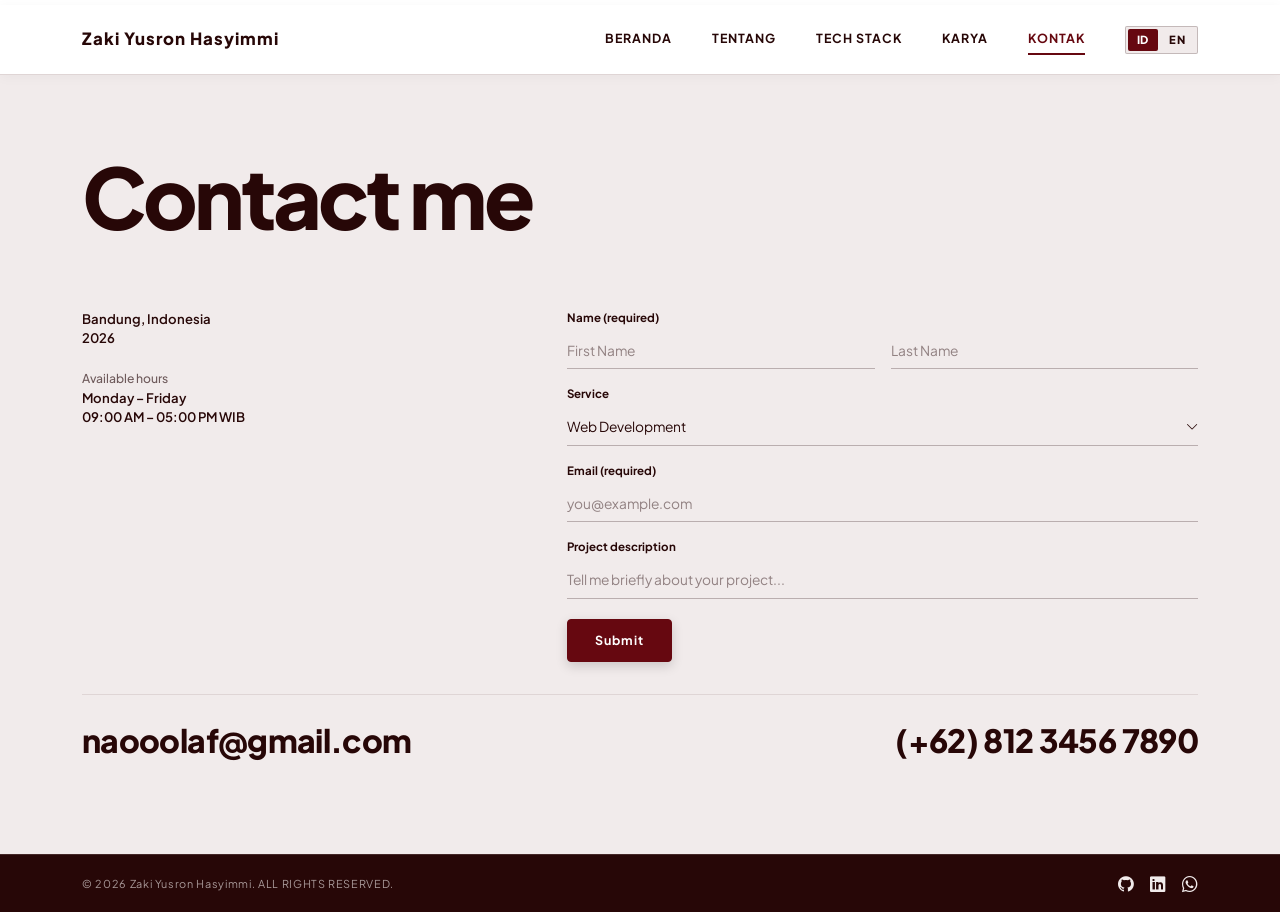
==== contact.html @ 442297fa "Refine bottom CTA background architecture and entrance animations" ====
<!DOCTYPE html>
<html lang="id">
<head>
  <meta charset="UTF-8" />
  <meta name="viewport" content="width=device-width, initial-scale=1.0" />
  <title>Kontak — Zaki Yusron Hasyimmi</title>

  <!-- Google Fonts: Bebas Neue (Display) & Plus Jakarta Sans (Clean Body) -->
  <link rel="preconnect" href="https://fonts.googleapis.com" />
  <link rel="preconnect" href="https://fonts.gstatic.com" crossorigin />
  <link
    href="https://fonts.googleapis.com/css2?family=Bebas+Neue&family=Plus+Jakarta+Sans:wght@400;500;600;700;800&display=swap"
    rel="stylesheet"
  />

  <!-- Bootstrap 5 CSS & Bootstrap Icons -->
  <link
    href="https://cdn.jsdelivr.net/npm/bootstrap@5.3.3/dist/css/bootstrap.min.css"
    rel="stylesheet"
  />
  <link
    href="https://cdn.jsdelivr.net/npm/bootstrap-icons@1.11.3/font/bootstrap-icons.min.css"
    rel="stylesheet"
  />

  <!-- Custom Stylesheet -->
  <link rel="stylesheet" href="assets/css/style.css" />
  <script>
    (function () {
      var reducedMotion = window.matchMedia && window.matchMedia("(prefers-reduced-motion: reduce)").matches;
      if (!reducedMotion) {
        document.documentElement.classList.add("is-page-entering");
      }
    })();
  </script>
</head>
<body data-page="contact">
  <!-- ==================== NAVBAR ==================== -->
  <header class="site-header sticky-top">
    <nav class="navbar navbar-expand-lg py-3">
      <div class="container">
        <a class="navbar-brand fw-extrabold tracking-wide" href="index.html#home">
          Zaki Yusron Hasyimmi
        </a>

        <button
          class="navbar-toggler border-0 shadow-none"
          type="button"
          data-bs-toggle="collapse"
          data-bs-target="#mainNavbar"
          aria-controls="mainNavbar"
          aria-expanded="false"
          aria-label="Toggle navigation"
        >
          <span class="navbar-toggler-icon"></span>
        </button>

        <div class="collapse navbar-collapse" id="mainNavbar">
          <ul class="navbar-nav ms-auto align-items-lg-center gap-lg-4 mt-3 mt-lg-0">
            <li class="nav-item">
              <a class="nav-link" href="index.html#home" data-i18n="nav.home">BERANDA</a>
            </li>
            <li class="nav-item">
              <a class="nav-link" href="index.html#about" data-i18n="nav.about">TENTANG</a>
            </li>
            <li class="nav-item">
              <a class="nav-link" href="index.html#skills" data-i18n="nav.skills">TECH STACK</a>
            </li>
            <li class="nav-item">
              <a class="nav-link" href="index.html#work" data-i18n="nav.work">KARYA</a>
            </li>
            <li class="nav-item">
              <a class="nav-link active" aria-current="page" href="contact.html" data-i18n="nav.contact">KONTAK</a>
            </li>
            <li class="nav-item ms-lg-2 pt-2 pt-lg-0">
              <div class="lang-switcher" role="group" aria-label="Pilih bahasa" data-i18n-aria="lang.groupAria">
                <button type="button" class="lang-btn is-active" data-lang="id" aria-pressed="true">ID</button>
                <button type="button" class="lang-btn" data-lang="en" aria-pressed="false">EN</button>
              </div>
            </li>
          </ul>
        </div>
      </div>
    </nav>
  </header>

  <!-- ==================== CONTACT PAGE (1-Screen Fit) ==================== -->
  <div class="contact-page-shell">
    <main class="cta-section">
      <div class="container">
        <!-- Giant Editorial Title -->
        <h1 class="contact-giant-title">Contact me</h1>

        <!-- 2-Column Middle: Info Left + Underline Form Right -->
        <div class="row g-4 g-lg-5 align-items-start mt-1">
          <div class="col-lg-5">
            <div class="contact-info-stack">
              <div class="contact-info-block">
                <p class="contact-info-text mb-0">Bandung, Indonesia</p>
                <p class="contact-info-text mb-0">2026</p>
              </div>

              <div class="contact-info-block">
                <p class="contact-info-muted mb-0">Available hours</p>
                <p class="contact-info-text mb-0">Monday &ndash; Friday</p>
                <p class="contact-info-text mb-0">09:00 AM &ndash; 05:00 PM WIB</p>
              </div>
            </div>
          </div>

          <div class="col-lg-7">
            <form id="editorialContactForm" class="editorial-contact-form" novalidate>
              <div class="mb-3">
                <span class="editorial-field-label">Name (required)</span>
                <div class="row g-3">
                  <div class="col-sm-6">
                    <input
                      type="text"
                      id="edFirstName"
                      class="editorial-underline-input"
                      placeholder="First Name"
                      required
                    />
                  </div>
                  <div class="col-sm-6">
                    <input
                      type="text"
                      id="edLastName"
                      class="editorial-underline-input"
                      placeholder="Last Name"
                    />
                  </div>
                </div>
              </div>

              <div class="mb-3">
                <label class="editorial-field-label" id="serviceDropdownLabelText">Service</label>
                <div class="service-dropdown" id="serviceDropdown">
                  <input type="hidden" id="edService" value="Web Development" />
                  <button
                    type="button"
                    class="editorial-underline-input service-dropdown-trigger"
                    id="serviceDropdownBtn"
                    aria-haspopup="listbox"
                    aria-expanded="false"
                    aria-labelledby="serviceDropdownLabelText serviceDropdownLabel"
                  >
                    <span id="serviceDropdownLabel">Web Development</span>
                    <i class="bi bi-chevron-down service-dropdown-caret" aria-hidden="true"></i>
                  </button>
                  <ul class="service-dropdown-menu list-unstyled mb-0" role="listbox">
                    <li>
                      <button type="button" class="service-dropdown-item is-selected" data-value="Web Development" role="option" aria-selected="true">
                        <span>Web Development</span>
                        <i class="bi bi-check2" aria-hidden="true"></i>
                      </button>
                    </li>
                    <li>
                      <button type="button" class="service-dropdown-item" data-value="UI/UX Design" role="option" aria-selected="false">
                        <span>UI/UX Design</span>
                        <i class="bi bi-check2" aria-hidden="true"></i>
                      </button>
                    </li>
                    <li>
                      <button type="button" class="service-dropdown-item" data-value="Fullstack Laravel" role="option" aria-selected="false">
                        <span>Fullstack Laravel</span>
                        <i class="bi bi-check2" aria-hidden="true"></i>
                      </button>
                    </li>
                    <li>
                      <button type="button" class="service-dropdown-item" data-value="Consultation" role="option" aria-selected="false">
                        <span>Consultation</span>
                        <i class="bi bi-check2" aria-hidden="true"></i>
                      </button>
                    </li>
                  </ul>
                </div>
              </div>

              <div class="mb-3">
                <label for="edEmail" class="editorial-field-label">Email (required)</label>
                <input
                  type="email"
                  id="edEmail"
                  class="editorial-underline-input"
                  placeholder="you@example.com"
                  required
                />
              </div>

              <div class="mb-3">
                <label for="edProjectDesc" class="editorial-field-label">Project description</label>
                <input
                  type="text"
                  id="edProjectDesc"
                  class="editorial-underline-input"
                  placeholder="Tell me briefly about your project..."
                  required
                />
              </div>

              <div
                id="edFormFeedback"
                class="small mb-2 d-none"
                role="status"
                aria-live="polite"
              ></div>

              <button type="submit" class="btn btn-solid-dark mt-1">Submit</button>
            </form>
          </div>
        </div>

        <!-- Big Contact Row (Email Left + Phone/WA Right) -->
        <div class="contact-big-row d-flex flex-wrap justify-content-between align-items-baseline gap-3">
          <a href="mailto:naooolaf@gmail.com" class="contact-big-link">
            naooolaf@gmail.com
          </a>
          <a
            href="https://wa.me/6281234567890"
            target="_blank"
            rel="noopener noreferrer"
            class="contact-big-link"
          >
            (+62) 812 3456 7890
          </a>
        </div>
      </div>
    </main>

    <!-- ==================== MINIMAL EDITORIAL FOOTER ==================== -->
    <footer class="site-footer py-3">
      <div class="container">
        <div class="d-flex flex-wrap justify-content-between align-items-center gap-3">
          <span class="footer-copy">&copy; 2026 Zaki Yusron Hasyimmi. ALL RIGHTS RESERVED.</span>

          <div class="d-flex align-items-center gap-3 footer-social-icons">
            <a href="https://github.com/zysrnh" target="_blank" rel="noopener noreferrer" aria-label="GitHub">
              <i class="bi bi-github"></i>
            </a>
            <a href="https://linkedin.com" target="_blank" rel="noopener noreferrer" aria-label="LinkedIn">
              <i class="bi bi-linkedin"></i>
            </a>
            <a href="https://wa.me/6281234567890" target="_blank" rel="noopener noreferrer" aria-label="WhatsApp">
              <i class="bi bi-whatsapp"></i>
            </a>
          </div>
        </div>
      </div>
    </footer>
  </div>

  <!-- ==================== MOBILE APP BOTTOM TOOLBAR ==================== -->
  <nav class="mobile-app-bar" id="mobileAppBar" aria-label="Navigasi Seluler" data-i18n-aria="nav.mobileAria">
    <div class="mobile-app-bar-inner">
      <a href="index.html#home" class="mobile-app-item">
        <i class="bi bi-house" aria-hidden="true"></i>
        <span class="mobile-app-label" data-i18n="mobile.home">Beranda</span>
      </a>
      <a href="index.html#about" class="mobile-app-item">
        <i class="bi bi-person" aria-hidden="true"></i>
        <span class="mobile-app-label" data-i18n="mobile.about">Tentang</span>
      </a>
      <a href="index.html#skills" class="mobile-app-item">
        <i class="bi bi-layers" aria-hidden="true"></i>
        <span class="mobile-app-label" data-i18n="mobile.stack">Stack</span>
      </a>
      <a href="index.html#work" class="mobile-app-item">
        <i class="bi bi-grid" aria-hidden="true"></i>
        <span class="mobile-app-label" data-i18n="mobile.work">Karya</span>
      </a>
      <a href="contact.html" class="mobile-app-item is-active" aria-current="page">
        <i class="bi bi-envelope" aria-hidden="true"></i>
        <span class="mobile-app-label" data-i18n="mobile.contact">Kontak</span>
      </a>
      <div class="mobile-app-lang" role="group" aria-label="Pilih bahasa" data-i18n-aria="lang.groupAria">
        <button type="button" class="lang-btn is-active" data-lang="id" aria-pressed="true">ID</button>
        <button type="button" class="lang-btn" data-lang="en" aria-pressed="false">EN</button>
      </div>
    </div>
  </nav>

  <!-- ==================== EDITORIAL PAGE TRANSITION CURTAIN ==================== -->
  <div id="pageTransitionCurtain" class="page-transition-curtain" aria-hidden="true">
    <div class="page-transition-accent"></div>
    <div class="page-transition-panel">
      <span class="page-transition-tag">PORTFOLIO // 2026</span>
    </div>
  </div>

  <!-- Bootstrap 5 JS Bundle -->
  <script src="https://cdn.jsdelivr.net/npm/bootstrap@5.3.3/dist/js/bootstrap.bundle.min.js"></script>
  <!-- Custom Script -->
  <script src="assets/js/main.js"></script>
</body>
</html>
---- assets/css/style.css ----
/* ==========================================================================
   Modern Tech Editorial Portfolio Stylesheet
   Editorial Dark Red - Stone - Deep Red Palette:
   - Dark Red: #270707 (dark anchor sections, primary typography)
   - Stone: #F1EBEB (warm editorial canvas & light surfaces)
   - Deep Red: #660810 (bold wine accent, secondary panel, CTAs)
   - White: #FFFFFF (crisp contrast cards, navbar, dropdown menu)
   ========================================================================== */

:root {
  /* Core palette */
  --dark-red: #270707;
  --stone: #f1ebeb;
  --deep-red: #660810;
  --white: #ffffff;

  /* Solid derivatives (no gradients) */
  --dark-red-hover: #180404;
  --deep-red-hover: #4e050b;
  --muted: #6e5a5b;
  --line: #dfd5d5;
  --line-on-dark: rgba(241, 235, 235, 0.16);

  /* Neutral dark shadows only */
  --shadow-soft: 0 8px 24px rgba(0, 0, 0, 0.06);
  --shadow-hover: 0 14px 32px rgba(0, 0, 0, 0.14);
  --shadow-btn: 0 4px 12px rgba(0, 0, 0, 0.16);
  --font-display: "Bebas Neue", Impact, sans-serif;
  --font-body: "Plus Jakarta Sans", system-ui, -apple-system, sans-serif;
}

html {
  scroll-behavior: smooth;
  scroll-padding-top: 64px;
  scroll-snap-type: y proximity;
}

body {
  font-family: var(--font-body);
  color: var(--dark-red);
  background-color: var(--white);
  line-height: 1.6;
  overflow-x: hidden;
}

::selection {
  background-color: var(--deep-red);
  color: var(--white);
}

/* ==================== UTILITIES & BUTTONS ==================== */
.fw-extrabold {
  font-weight: 800;
}

.tracking-wide {
  letter-spacing: 0.06em;
}

.py-section {
  padding: 5.5rem 0;
}

.text-muted-custom {
  color: var(--muted);
  font-size: 0.95rem;
}

.section-title {
  font-weight: 800;
  font-size: clamp(1.5rem, 2.5vw, 1.95rem);
  letter-spacing: 0.04em;
  color: var(--dark-red);
}

.title-underline {
  width: 64px;
  height: 3px;
  border-radius: 0;
  background-color: var(--deep-red);
}

/* ==================== PRELOADER (DUAL-TONE SPLIT CURTAIN) ==================== */
html.is-preloading,
html.is-preloading body {
  overflow: hidden;
}

.site-preloader {
  position: fixed;
  inset: 0;
  z-index: 9999;
  display: none;
  pointer-events: auto;
}

html.is-preloading .site-preloader,
.site-preloader.is-active,
.site-preloader.is-splitting {
  display: block;
}

.site-preloader.is-splitting {
  pointer-events: none;
}

.site-preloader-pane {
  position: absolute;
  left: 0;
  width: 100%;
  height: 50%;
  display: flex;
  padding: clamp(1.15rem, 3vw, 2rem) 0;
  transition: transform 0.72s cubic-bezier(0.76, 0, 0.24, 1);
  will-change: transform;
  overflow: hidden;
}

.site-preloader-pane::before {
  content: "";
  position: absolute;
  left: 50%;
  top: 0;
  bottom: 0;
  width: 1px;
  pointer-events: none;
}

.site-preloader-pane--top {
  top: 0;
  align-items: flex-start;
  background-color: var(--stone);
  color: var(--dark-red);
  border-bottom: 1px solid rgba(39, 7, 7, 0.18);
  transform: translate3d(0, 0, 0);
}

.site-preloader-pane--top::before {
  background-color: rgba(39, 7, 7, 0.08);
}

.site-preloader-pane--bottom {
  bottom: 0;
  align-items: flex-end;
  background-color: var(--dark-red);
  color: var(--stone);
  border-top: 2px solid var(--deep-red);
  transform: translate3d(0, 0, 0);
}

.site-preloader-pane--bottom::before {
  background-color: rgba(241, 235, 235, 0.08);
}

.site-preloader.is-splitting .site-preloader-pane--top {
  transform: translate3d(0, -100%, 0);
}

.site-preloader.is-splitting .site-preloader-pane--bottom {
  transform: translate3d(0, 100%, 0);
}

.site-preloader-edge {
  display: flex;
  align-items: center;
  justify-content: space-between;
  gap: 1rem;
  position: relative;
  z-index: 1;
}

.site-preloader-brand {
  display: inline-flex;
  align-items: center;
  font-size: 0.7rem;
  font-weight: 800;
  letter-spacing: 0.12em;
  line-height: 1;
}

.site-preloader-brand i {
  color: var(--deep-red);
}

.site-preloader-tag {
  font-size: 0.68rem;
  font-weight: 700;
  letter-spacing: 0.14em;
  text-transform: uppercase;
  opacity: 0.78;
}

.site-preloader-percent {
  font-size: 0.85rem;
  font-weight: 800;
  letter-spacing: 0.08em;
  font-variant-numeric: tabular-nums;
  color: var(--stone);
}

.site-preloader-seam {
  position: absolute;
  left: 0;
  top: 50%;
  width: 100%;
  height: 2px;
  transform: translateY(-50%);
  background-color: rgba(39, 7, 7, 0.14);
  z-index: 2;
  transition: opacity 0.16s ease;
}

.site-preloader-seam-fill {
  width: 100%;
  height: 100%;
  background-color: var(--deep-red);
  transform-origin: center center;
  transform: scaleX(0.04);
  transition: transform 0.22s cubic-bezier(0.22, 1, 0.36, 1);
  will-change: transform;
}

.site-preloader-card {
  position: absolute;
  left: 50%;
  top: 50%;
  transform: translate(-50%, -50%) scale(1);
  z-index: 3;
  min-width: min(84vw, 340px);
  padding: clamp(1.2rem, 3vw, 1.85rem) clamp(1.6rem, 4.5vw, 3rem)
    clamp(1.35rem, 3.2vw, 2rem);
  background-color: var(--white);
  border: 1.5px solid var(--dark-red);
  border-radius: 0;
  box-shadow: 0 18px 44px rgba(0, 0, 0, 0.22);
  display: flex;
  flex-direction: column;
  align-items: flex-start;
  gap: 0.5rem;
  transition: opacity 0.18s ease, transform 0.18s ease;
}

.site-preloader.is-card-exit .site-preloader-card {
  opacity: 0;
  transform: translate(-50%, -50%) scale(0.96);
}

.site-preloader.is-card-exit .site-preloader-seam {
  opacity: 0;
}

.site-preloader-kicker {
  font-size: 0.62rem;
  font-weight: 800;
  letter-spacing: 0.22em;
  color: var(--muted);
  text-transform: uppercase;
  user-select: none;
}

.site-preloader-word {
  display: inline-flex;
  align-items: center;
  min-height: 1.15em;
  font-family: var(--font-body);
  font-weight: 800;
  font-size: clamp(2rem, 5.5vw, 3.15rem);
  letter-spacing: 0.03em;
  line-height: 1;
  color: var(--dark-red);
  text-transform: none;
  user-select: none;
}

.site-preloader-text {
  display: inline-flex;
  align-items: baseline;
}

.site-preloader-dot {
  color: var(--deep-red);
}

.site-preloader-caret {
  display: inline-block;
  width: 3px;
  height: 0.86em;
  margin-left: 0.14em;
  background-color: var(--deep-red);
  animation: preloaderCaretBlink 0.72s steps(1, end) infinite;
}

@keyframes preloaderCaretBlink {
  0%,
  49% {
    opacity: 1;
  }
  50%,
  100% {
    opacity: 0;
  }
}

.site-preloader-card-track {
  position: absolute;
  left: 0;
  right: 0;
  bottom: 0;
  height: 3px;
  background-color: var(--stone);
  overflow: hidden;
}

.site-preloader-card-bar {
  width: 100%;
  height: 100%;
  background-color: var(--deep-red);
  transform-origin: left center;
  transform: scaleX(0.06);
  transition: transform 0.22s cubic-bezier(0.22, 1, 0.36, 1);
  will-change: transform;
}

@media (max-width: 575.98px) {
  .site-preloader-brand {
    font-size: 0.62rem;
    letter-spacing: 0.08em;
  }

  .site-preloader-tag {
    font-size: 0.6rem;
    letter-spacing: 0.1em;
  }
}

html.is-preloading .hero-section.is-hero-play .hero-word-solid,
html.is-preloading .hero-section.is-hero-play .hero-word-outline,
html.is-preloading .hero-section.is-hero-play .hero-portrait-img,
html.is-preloading .hero-section.is-hero-play .hero-inner > .hero-meta,
html.is-preloading .hero-section.is-hero-play .hero-arrow-link,
html.is-preloading .hero-section.is-hero-play .hero-ambient-bg,
html.is-preloading .hero-section.is-hero-play .hero-bg-rings {
  animation: none !important;
  opacity: 0 !important;
}

/* Primary CTA: Deep Red */
.btn-solid-dark {
  background-color: var(--deep-red);
  color: var(--white);
  border: 1.5px solid var(--deep-red);
  border-radius: 4px;
  font-size: 0.78rem;
  font-weight: 700;
  letter-spacing: 0.08em;
  padding: 0.72rem 1.7rem;
  box-shadow: var(--shadow-btn);
  transition: transform 0.2s ease, background-color 0.2s ease, border-color 0.2s ease, box-shadow 0.2s ease;
}

.btn-solid-dark:hover,
.btn-solid-dark:focus-visible {
  background-color: var(--dark-red);
  border-color: var(--dark-red);
  color: var(--stone);
  transform: translateY(-2px);
  box-shadow: var(--shadow-hover);
}

/* Secondary: Dark Red outline */
.btn-outline-dark-custom {
  background-color: transparent;
  color: var(--dark-red);
  border: 1.5px solid var(--dark-red);
  border-radius: 4px;
  font-size: 0.78rem;
  font-weight: 700;
  letter-spacing: 0.08em;
  padding: 0.72rem 1.7rem;
  transition: transform 0.2s ease, background-color 0.2s ease, color 0.2s ease;
}

.btn-outline-dark-custom:hover,
.btn-outline-dark-custom:focus-visible {
  background-color: var(--dark-red);
  border-color: var(--dark-red);
  color: var(--stone);
  transform: translateY(-2px);
}

.btn-solid-gray {
  background-color: var(--white);
  color: var(--dark-red);
  border: 1.5px solid var(--dark-red);
  border-radius: 4px;
  font-size: 0.78rem;
  font-weight: 700;
  letter-spacing: 0.08em;
  padding: 0.75rem 2rem;
  box-shadow: var(--shadow-soft);
  transition: transform 0.2s ease, background-color 0.2s ease, color 0.2s ease;
}

.btn-solid-gray:hover {
  background-color: var(--dark-red);
  border-color: var(--dark-red);
  color: var(--white);
  transform: translateY(-2px);
}

.btn-gold-solid {
  background-color: var(--deep-red);
  color: var(--white);
  border: 1.5px solid var(--deep-red);
  border-radius: 4px;
  font-size: 0.78rem;
  font-weight: 700;
  letter-spacing: 0.08em;
  padding: 0.75rem 1.85rem;
  box-shadow: var(--shadow-btn);
  transition: transform 0.2s ease, background-color 0.2s ease, color 0.2s ease;
}

.btn-gold-solid:hover {
  background-color: var(--deep-red-hover);
  border-color: var(--deep-red-hover);
  color: var(--white);
  transform: translateY(-2px);
}

/* Outline on dark surfaces: Stone */
.btn-outline-light-custom {
  background-color: transparent;
  color: var(--stone);
  border: 1.5px solid var(--stone);
  border-radius: 4px;
  font-size: 0.78rem;
  font-weight: 700;
  letter-spacing: 0.08em;
  padding: 0.75rem 1.85rem;
  transition: transform 0.2s ease, background-color 0.2s ease, color 0.2s ease;
}

.btn-outline-light-custom:hover {
  background-color: var(--stone);
  border-color: var(--stone);
  color: var(--dark-red);
  transform: translateY(-2px);
}

/* ==================== NAVBAR ==================== */
.site-header {
  background-color: var(--white);
  border-bottom: 1px solid var(--line);
  box-shadow: 0 2px 12px rgba(0, 0, 0, 0.04);
}

.site-header .navbar-brand {
  font-size: 1.05rem;
  color: var(--dark-red);
}

.site-header .nav-link {
  position: relative;
  font-size: 0.78rem;
  font-weight: 700;
  letter-spacing: 0.08em;
  color: var(--dark-red);
  transition: color 0.2s ease;
}

.site-header .nav-link::after {
  content: "";
  position: absolute;
  left: 0.5rem;
  right: 0.5rem;
  bottom: 0.15rem;
  height: 2px;
  background-color: var(--deep-red);
  transform: scaleX(0);
  transform-origin: left;
  transition: transform 0.25s ease;
}

.site-header .nav-link:hover,
.site-header .nav-link.active {
  color: var(--deep-red);
}

.site-header .nav-link:hover::after,
.site-header .nav-link.active::after {
  transform: scaleX(1);
}

.lang-switcher {
  display: inline-flex;
  align-items: center;
  gap: 2px;
  padding: 2px;
  background-color: var(--stone);
  border: 1px solid rgba(39, 7, 7, 0.22);
  border-radius: 2px;
}

.lang-btn {
  border: 0;
  background-color: transparent;
  color: var(--dark-red);
  font-size: 0.7rem;
  font-weight: 800;
  letter-spacing: 0.08em;
  line-height: 1;
  padding: 0.34rem 0.56rem;
  border-radius: 2px;
  cursor: pointer;
  transition: background-color 0.18s ease, color 0.18s ease;
}

.lang-btn:hover:not(.is-active),
.lang-btn:focus-visible:not(.is-active) {
  background-color: rgba(102, 8, 16, 0.09);
  outline: none;
}

.lang-btn.is-active {
  background-color: var(--deep-red);
  color: var(--white);
}

.mobile-app-bar {
  display: none;
}

/* ==================== HERO SECTION (Dark Red + Stone + Deep Red) ==================== */
.hero-section {
  background-color: var(--dark-red);
  color: var(--stone);
  height: calc(100vh - 64px);
  min-height: 540px;
  max-height: 820px;
  display: flex;
  align-items: stretch;
  position: relative;
  overflow: hidden;
}

.hero-inner {
  position: relative;
  width: 100%;
  height: 100%;
  pointer-events: none;
}

.hero-meta {
  font-size: 0.85rem;
  font-weight: 500;
  color: rgba(241, 235, 235, 0.82);
  position: relative;
  z-index: 4;
  pointer-events: auto;
}

.hero-meta-link {
  display: inline-flex;
  align-items: center;
  color: var(--stone);
  font-size: 1.28rem;
  line-height: 1;
  text-decoration: none;
  transition: color 0.2s ease, transform 0.2s ease;
}

.hero-meta-link:hover,
.hero-meta-link:focus-visible {
  color: var(--white);
  transform: translateY(-1px);
  outline: none;
}

.hero-arrow-link {
  color: var(--stone);
  font-size: 1.35rem;
  text-decoration: none;
  transition: transform 0.2s ease, color 0.2s ease;
}

.hero-arrow-link:hover {
  color: var(--white);
  transform: translateX(4px);
}

.hero-stage {
  position: relative;
  display: flex;
  align-items: center;
  justify-content: center;
}

.hero-word {
  font-family: var(--font-display);
  font-size: clamp(5rem, 21vw, 18.5rem);
  line-height: 0.88;
  letter-spacing: 0.05em;
  text-transform: uppercase;
  margin: 0;
  user-select: none;
  white-space: nowrap;
}

.hero-word-solid {
  position: relative;
  z-index: 1;
  color: var(--stone);
}

.hero-portrait-wrap {
  position: absolute;
  bottom: 0;
  left: 50%;
  transform: translateX(-50%);
  height: 97%;
  display: flex;
  align-items: flex-end;
  justify-content: center;
  z-index: 2;
  pointer-events: none;
}

.hero-portrait-img {
  height: 100%;
  width: auto;
  max-width: none;
  object-fit: contain;
  object-position: bottom center;
  filter: drop-shadow(0 12px 28px rgba(0, 0, 0, 0.5));
}

.hero-word-outline {
  position: absolute;
  z-index: 3;
  color: transparent;
  -webkit-text-stroke: 1.5px var(--stone);
  pointer-events: none;
}

.hero-section.is-hero-play .hero-word-solid {
  will-change: clip-path, transform, opacity;
  animation: heroWordCurtain 1.05s cubic-bezier(0.16, 1, 0.3, 1) 0.08s both;
}

.hero-section.is-hero-play .hero-word-outline {
  will-change: clip-path, transform, opacity;
  animation: heroWordCurtain 1.15s cubic-bezier(0.16, 1, 0.3, 1) 0.16s both;
}

.hero-section.is-hero-play .hero-portrait-img {
  will-change: clip-path, transform, opacity;
  animation: heroPortraitRise 1.1s cubic-bezier(0.16, 1, 0.3, 1) 0.3s both;
}

.hero-section.is-hero-play .hero-inner > .hero-meta:first-child {
  --meta-enter-y: -12px;
  animation: heroMetaSlideIn 0.72s cubic-bezier(0.22, 1, 0.36, 1) 0.68s both;
}

.hero-section.is-hero-play .hero-inner > .hero-meta:last-child {
  --meta-enter-y: 12px;
  animation: heroMetaSlideIn 0.72s cubic-bezier(0.22, 1, 0.36, 1) 0.8s both;
}

.hero-section.is-hero-play .hero-arrow-link {
  animation: heroArrowNudge 0.85s ease-in-out 1.45s 1;
}

@keyframes heroWordCurtain {
  0% {
    opacity: 0.2;
    clip-path: inset(-12% 50% -12% 50%);
    transform: scale(1.06);
  }
  22% {
    opacity: 1;
  }
  100% {
    opacity: 1;
    clip-path: inset(-12% -4% -12% -4%);
    transform: scale(1);
  }
}

@keyframes heroPortraitRise {
  0% {
    opacity: 0;
    clip-path: inset(100% -8% -8% -8%);
    transform: translate3d(0, 42px, 0) scale(1.035);
  }
  28% {
    opacity: 1;
  }
  100% {
    opacity: 1;
    clip-path: inset(0% -8% -8% -8%);
    transform: translate3d(0, 0, 0) scale(1);
  }
}

@keyframes heroMetaSlideIn {
  0% {
    opacity: 0;
    transform: translate3d(0, var(--meta-enter-y, 12px), 0);
  }
  100% {
    opacity: 1;
    transform: translate3d(0, 0, 0);
  }
}

@keyframes heroArrowNudge {
  0%,
  100% {
    transform: translateX(0);
  }
  45% {
    transform: translateX(6px);
  }
}

.hero-ambient-bg {
  position: absolute;
  inset: 0;
  z-index: 0;
  pointer-events: none;
  overflow: hidden;
}

.hero-section.is-hero-play .hero-ambient-bg {
  animation: heroBgFadeIn 1.4s ease 0.08s both;
}

.hero-bg-glow {
  position: absolute;
  left: 50%;
  top: 50%;
  width: clamp(115px, 16vw, 175px);
  height: clamp(115px, 16vw, 175px);
  border-radius: 50%;
  background-color: #9e1b24;
  filter: blur(32px);
  transform: translate(-50%, -50%) scale(2.95);
  opacity: 0.62;
  animation: heroBacklightBreath 9.5s ease-in-out infinite alternate;
}

.hero-bg-glow::after {
  content: "";
  position: absolute;
  left: 50%;
  top: 48%;
  width: 56%;
  height: 56%;
  border-radius: 50%;
  background-color: #d93843;
  opacity: 0.72;
  transform: translate(-50%, -50%);
}

.hero-section.is-hero-offscreen .hero-bg-glow,
.hero-section.is-hero-offscreen .hero-bg-ring--cw,
.hero-section.is-hero-offscreen .hero-bg-ring--ccw,
.hero-section.is-hero-offscreen .hero-dust,
.hero-section.is-hero-offscreen .hero-navy-sheen {
  animation-play-state: paused !important;
}

.hero-bg-rings {
  position: absolute;
  inset: 0;
  width: 100%;
  height: 100%;
}

.hero-section.is-hero-play .hero-bg-rings {
  animation: heroRingsReveal 1.45s cubic-bezier(0.16, 1, 0.3, 1) 0.14s both;
}

.hero-bg-ring {
  transform-origin: 600px 365px;
}

.hero-bg-ring--cw {
  animation: heroBgSpinCW 72s linear infinite;
}

.hero-bg-ring--ccw {
  animation: heroBgSpinCCW 108s linear infinite;
}

.hero-navy-sheen {
  position: absolute;
  top: -28%;
  left: 0;
  width: min(26vw, 290px);
  height: 156%;
  z-index: 6;
  mix-blend-mode: screen;
  pointer-events: none;
  opacity: 0;
  transform: translate3d(-45vw, 0, 0) skewX(-24deg);
  will-change: transform, opacity;
}

.hero-navy-sheen::before,
.hero-navy-sheen::after {
  content: "";
  position: absolute;
  top: 0;
  height: 100%;
  pointer-events: none;
}

.hero-navy-sheen::before {
  left: 0;
  width: 100%;
  background-color: rgba(255, 255, 255, 0.14);
  box-shadow: 0 0 70px 22px rgba(255, 255, 255, 0.12);
  filter: blur(14px);
}

.hero-navy-sheen::after {
  left: 38%;
  width: 18px;
  background-color: rgba(255, 255, 255, 0.44);
  box-shadow:
    28px 0 0 0 rgba(255, 255, 255, 0.68),
    48px 0 0 0 rgba(255, 255, 255, 0.24),
    0 0 22px 2px rgba(255, 255, 255, 0.45);
  filter: blur(1.2px);
}

.hero-section.is-hero-play .hero-navy-sheen {
  animation: heroNavySheenSweep 6.8s cubic-bezier(0.32, 0.06, 0.22, 1) 0.75s infinite;
}

.hero-dust {
  position: absolute;
  left: var(--dx, 20%);
  top: var(--dy, 60%);
  width: var(--dsz, 2.5px);
  height: var(--dsz, 2.5px);
  border-radius: 50%;
  background-color: rgba(241, 235, 235, 0.36);
  box-shadow: 0 0 8px rgba(241, 235, 235, 0.28);
  opacity: 0;
  will-change: transform, opacity;
  animation: heroDustFloat var(--ddur, 15s) ease-in-out var(--ddel, 0s) infinite;
}

@keyframes heroBgFadeIn {
  from {
    opacity: 0;
  }
  to {
    opacity: 1;
  }
}

@keyframes heroRingsReveal {
  0% {
    opacity: 0;
    transform: scale(0.88);
  }
  100% {
    opacity: 1;
    transform: scale(1);
  }
}

@keyframes heroBacklightBreath {
  0% {
    opacity: 0.54;
    transform: translate(-50%, -50%) scale(2.95);
  }
  100% {
    opacity: 0.78;
    transform: translate(-50%, -50%) scale(3.45);
  }
}

@keyframes heroBgSpinCW {
  from {
    transform: rotate(0deg);
  }
  to {
    transform: rotate(360deg);
  }
}

@keyframes heroBgSpinCCW {
  from {
    transform: rotate(360deg);
  }
  to {
    transform: rotate(0deg);
  }
}

@keyframes heroDustFloat {
  0%,
  100% {
    opacity: 0;
    transform: translate3d(0, 14px, 0);
  }
  35%,
  70% {
    opacity: 0.42;
  }
  50% {
    transform: translate3d(7px, -22px, 0);
  }
}

@keyframes heroNavySheenSweep {
  0% {
    opacity: 0;
    transform: translate3d(-45vw, 0, 0) skewX(-24deg);
  }
  4% {
    opacity: 1;
  }
  23% {
    opacity: 1;
  }
  28%,
  100% {
    opacity: 0;
    transform: translate3d(138vw, 0, 0) skewX(-24deg);
  }
}

/* ==================== ABOUT SECTION (Editorial Blueprint + Ramon 3-Panel) ==================== */
.about-section {
  position: relative;
  overflow: hidden;
  background-color: var(--stone);
  border-bottom: 1px solid var(--line);
  padding: 4.25rem 0;
}

.about-ambient-bg {
  position: absolute;
  inset: 0;
  z-index: 0;
  pointer-events: none;
  overflow: hidden;
}

.about-backdrop-word {
  position: absolute;
  font-family: var(--font-display);
  font-size: clamp(5.5rem, 13vw, 11.5rem);
  line-height: 0.82;
  letter-spacing: 0.06em;
  text-transform: uppercase;
  white-space: nowrap;
  user-select: none;
  color: rgba(39, 7, 7, 0.04);
  -webkit-text-stroke: 1.5px rgba(39, 7, 7, 0.14);
}

.about-backdrop-word--top {
  top: 0.35rem;
  left: 3.5%;
}

.about-backdrop-word--bottom {
  bottom: 0.15rem;
  right: 3.5%;
}

.about-bg-reticle {
  position: absolute;
  inset: 0;
  width: 100%;
  height: 100%;
}

.about-container {
  z-index: 1;
}

/* Scroll-triggered entrance for About section */
.about-section.is-about-ready:not(.is-about-play) .about-ambient-bg,
.about-section.is-about-ready:not(.is-about-play) .ramon-card,
.about-section.is-about-ready:not(.is-about-play) .ramon-center,
.about-section.is-about-ready:not(.is-about-play) .ramon-headline-box,
.about-section.is-about-ready:not(.is-about-play) .ramon-right .ramon-abstract-label,
.about-section.is-about-ready:not(.is-about-play) .ramon-right .ramon-abstract-text,
.about-section.is-about-ready:not(.is-about-play) .ramon-item-list li,
.about-section.is-about-ready:not(.is-about-play) .ramon-right > div:last-child {
  opacity: 0;
}

.about-section.is-about-play .about-ambient-bg {
  animation: aboutBgReveal 0.65s ease 0s backwards;
}

.about-section.is-about-play .ramon-card {
  animation: aboutCardRise 0.78s cubic-bezier(0.16, 1, 0.3, 1) 0.05s backwards;
}

.about-section.is-about-play .ramon-center {
  animation: aboutCenterCurtain 0.85s cubic-bezier(0.16, 1, 0.3, 1) 0.16s backwards;
}

.about-section.is-about-play .ramon-headline-box {
  animation: aboutSlideRight 0.7s cubic-bezier(0.16, 1, 0.3, 1) 0.25s backwards;
}

.about-section.is-about-play .ramon-right .ramon-abstract-label,
.about-section.is-about-play .ramon-right .ramon-abstract-text {
  animation: aboutItemStagger 0.6s cubic-bezier(0.16, 1, 0.3, 1) 0.28s backwards;
}

.about-section.is-about-play .ramon-item-list li:nth-child(1) {
  animation: aboutItemStagger 0.56s cubic-bezier(0.16, 1, 0.3, 1) 0.34s backwards;
}

.about-section.is-about-play .ramon-item-list li:nth-child(2) {
  animation: aboutItemStagger 0.56s cubic-bezier(0.16, 1, 0.3, 1) 0.42s backwards;
}

.about-section.is-about-play .ramon-item-list li:nth-child(3) {
  animation: aboutItemStagger 0.56s cubic-bezier(0.16, 1, 0.3, 1) 0.5s backwards;
}

.about-section.is-about-play .ramon-right > div:last-child {
  animation: aboutBgReveal 0.55s ease 0.54s backwards;
}

@keyframes aboutBgReveal {
  0% {
    opacity: 0;
  }
  100% {
    opacity: 1;
  }
}

@keyframes aboutCardRise {
  0% {
    opacity: 0;
    transform: translate3d(0, 32px, 0);
  }
  100% {
    opacity: 1;
    transform: translate3d(0, 0, 0);
  }
}

@keyframes aboutCenterCurtain {
  0% {
    opacity: 0.2;
    clip-path: inset(0 0 100% 0);
  }
  100% {
    opacity: 1;
    clip-path: inset(0 0 0 0);
  }
}

@keyframes aboutSlideRight {
  0% {
    opacity: 0;
    transform: translate3d(-22px, 0, 0);
  }
  100% {
    opacity: 1;
    transform: translate3d(0, 0, 0);
  }
}

@keyframes aboutItemStagger {
  0% {
    opacity: 0;
    transform: translate3d(18px, 0, 0);
  }
  100% {
    opacity: 1;
    transform: translate3d(0, 0, 0);
  }
}

.ramon-card {
  background-color: var(--white);
  border: 1px solid rgba(39, 7, 7, 0.14);
  border-radius: 12px;
  overflow: hidden;
  box-shadow: 0 22px 52px rgba(0, 0, 0, 0.12);
}

.ramon-grid {
  display: flex;
  min-height: 540px;
}

.ramon-left {
  position: relative;
  z-index: 3;
  flex: 0 0 33.3333%;
  width: 33.3333%;
  background-color: var(--white);
  padding: 2.25rem 2rem;
  display: flex;
  flex-direction: column;
  justify-content: space-between;
  transition: flex-basis 0.65s cubic-bezier(0.16, 1, 0.3, 1),
    width 0.65s cubic-bezier(0.16, 1, 0.3, 1),
    padding 0.55s ease;
}

.ramon-card.is-expanded .ramon-left {
  flex: 0 0 11%;
  width: 11%;
  padding: 2rem 1rem;
}

.ramon-brand-mark {
  display: flex;
  align-items: center;
  font-size: 0.65rem;
  font-weight: 800;
  letter-spacing: 0.1em;
  line-height: 1.15;
  color: var(--dark-red);
  transition: opacity 0.25s ease;
}

.ramon-back-btn {
  display: none;
  background: transparent;
  border: none;
  padding: 0.25rem 0;
  font-size: 0.78rem;
  font-weight: 700;
  color: var(--dark-red);
  cursor: pointer;
}

.ramon-back-btn:hover {
  color: var(--muted);
}

.ramon-card.is-expanded .ramon-brand-mark,
.ramon-card.is-expanded .ramon-headline-box,
.ramon-card.is-expanded .ramon-bottom-nav {
  opacity: 0;
  visibility: hidden;
  pointer-events: none;
  position: absolute;
}

.ramon-card.is-expanded .ramon-back-btn {
  display: inline-flex;
  align-items: center;
}

.ramon-headline-box {
  position: relative;
  background-color: var(--white);
  padding: 1.5rem 2rem 1.5rem 0;
  margin-right: -3.2rem;
  border-top: 2px solid var(--deep-red);
  border-right: 1px solid rgba(39, 7, 7, 0.14);
  border-bottom: 1px solid rgba(39, 7, 7, 0.08);
  box-shadow: 12px 10px 26px rgba(0, 0, 0, 0.08);
  z-index: 4;
  transition: opacity 0.28s ease, transform 0.28s ease;
}

.ramon-title {
  font-size: clamp(2rem, 3vw, 2.75rem);
  font-weight: 400;
  line-height: 1.08;
  letter-spacing: -0.02em;
  color: var(--dark-red);
  margin-bottom: 0.85rem;
}

.ramon-title strong {
  font-weight: 800;
  color: var(--deep-red);
}

.ramon-sub {
  font-size: 0.72rem;
  color: var(--muted);
  letter-spacing: 0.02em;
}

.ramon-bottom-nav {
  font-size: 0.72rem;
  letter-spacing: 0.08em;
  color: var(--muted);
}

.ramon-arrow-btn {
  width: 28px;
  height: 28px;
  border-radius: 50%;
  border: 1px solid var(--line);
  background-color: var(--stone);
  color: var(--dark-red);
  display: inline-flex;
  align-items: center;
  justify-content: center;
  font-size: 0.8rem;
  cursor: pointer;
  transition: background-color 0.2s ease, color 0.2s ease, border-color 0.2s ease;
}

.ramon-arrow-btn:hover {
  background-color: var(--deep-red);
  border-color: var(--deep-red);
  color: var(--white);
}

.ramon-counter {
  font-size: 0.74rem;
  color: var(--dark-red);
  min-width: 44px;
  text-align: center;
}

.ramon-readmore-btn {
  background: transparent;
  border: none;
  padding: 0;
  color: var(--deep-red);
  font-size: 0.72rem;
  font-weight: 800;
  letter-spacing: 0.08em;
  cursor: pointer;
  transition: color 0.2s ease, transform 0.2s ease;
}

.ramon-readmore-btn:hover {
  color: var(--dark-red);
  transform: translateX(2px);
}

.ramon-center {
  position: relative;
  z-index: 2;
  flex: 0 0 33.3333%;
  width: 33.3333%;
  background-color: var(--dark-red);
  min-height: 420px;
  overflow: hidden;
  transition: flex-basis 0.7s cubic-bezier(0.16, 1, 0.3, 1),
    width 0.7s cubic-bezier(0.16, 1, 0.3, 1);
}

.ramon-card.is-expanded .ramon-center {
  flex: 0 0 28%;
  width: 28%;
}

.ramon-photo-track {
  display: flex;
  width: 100%;
  height: 100%;
  transition: transform 0.72s cubic-bezier(0.16, 1, 0.3, 1);
}

.ramon-photo {
  flex: 0 0 100%;
  width: 100%;
  height: 100%;
  object-fit: cover;
  object-position: center 18%;
  filter: grayscale(100%) contrast(1.08);
  display: block;
  transition: transform 0.7s cubic-bezier(0.16, 1, 0.3, 1);
}

.ramon-card.is-expanded .ramon-photo {
  transform: scale(1.03);
}

.ramon-right {
  flex: 0 0 33.3333%;
  width: 33.3333%;
  background-color: var(--deep-red);
  color: var(--stone);
  padding: 2.25rem 2rem;
  display: flex;
  flex-direction: column;
  justify-content: space-between;
  transition: flex-basis 0.65s cubic-bezier(0.16, 1, 0.3, 1),
    width 0.65s cubic-bezier(0.16, 1, 0.3, 1);
}

.ramon-card.is-expanded .ramon-right {
  flex: 0 0 63%;
  width: 63%;
}

.ramon-right-body {
  transition: opacity 0.38s cubic-bezier(0.16, 1, 0.3, 1),
    transform 0.38s cubic-bezier(0.16, 1, 0.3, 1);
}

.is-sliding {
  opacity: 0;
  transform: translateX(24px);
}

.ramon-abstract-label {
  font-size: 0.72rem;
  font-weight: 700;
  letter-spacing: 0.16em;
  color: var(--stone);
  margin-bottom: 0.6rem;
}

.ramon-abstract-text {
  font-size: 0.78rem;
  line-height: 1.6;
  color: rgba(241, 235, 235, 0.88);
  margin-bottom: 1.35rem;
}

.ramon-item-list li {
  display: flex;
  align-items: center;
  gap: 0.85rem;
  padding: 0.65rem 0.75rem;
  margin-bottom: 0.45rem;
  border-radius: 8px;
  cursor: pointer;
  transition: background-color 0.2s ease, transform 0.2s ease;
}

.ramon-item-list li.active,
.ramon-item-list li:hover {
  background-color: rgba(39, 7, 7, 0.45);
  box-shadow: inset 3px 0 0 var(--stone);
  transform: translateX(3px);
}

.ramon-item-thumb {
  width: 36px;
  height: 36px;
  border-radius: 4px;
  overflow: hidden;
  flex-shrink: 0;
  background-color: var(--dark-red);
}

.ramon-item-thumb img {
  width: 100%;
  height: 100%;
  object-fit: cover;
  filter: grayscale(100%);
}

.ramon-item-thumb.thumb-icon {
  display: flex;
  align-items: center;
  justify-content: center;
  color: var(--white);
  font-size: 1rem;
  border: 1px solid rgba(241, 235, 235, 0.18);
  transition: border-color 0.2s ease, background-color 0.2s ease;
}

.ramon-item-list li.active .ramon-item-thumb.thumb-icon,
.ramon-item-list li:hover .ramon-item-thumb.thumb-icon {
  border-color: rgba(241, 235, 235, 0.45);
  background-color: var(--deep-red);
}

.ramon-item-title {
  font-size: 0.74rem;
  font-weight: 700;
  letter-spacing: 0.08em;
  color: var(--white);
}

.ramon-item-sub {
  font-size: 0.7rem;
  color: rgba(241, 235, 235, 0.74);
}

/* Expanded Detail Panel */
.ramon-detail-panel {
  display: none;
  margin-top: 1rem;
  padding-top: 1rem;
  border-top: 1px solid rgba(241, 235, 235, 0.22);
}

.ramon-card.is-expanded .ramon-item-list {
  display: none;
}

.ramon-card.is-expanded .ramon-detail-panel {
  display: block;
}

.ramon-detail-tabs {
  display: flex;
  gap: 1.25rem;
  border-bottom: 1px solid rgba(241, 235, 235, 0.2);
  padding-bottom: 0.45rem;
}

.detail-tab {
  display: inline-flex;
  align-items: center;
  gap: 0.4rem;
  background: transparent;
  border: none;
  border-bottom: 2px solid transparent;
  padding: 0 0 0.4rem;
  font-size: 0.72rem;
  font-weight: 700;
  letter-spacing: 0.06em;
  color: rgba(241, 235, 235, 0.64);
  cursor: pointer;
  transition: color 0.2s ease, border-color 0.2s ease;
}

.detail-tab i {
  font-size: 0.78rem;
  line-height: 1;
}

.detail-tab:hover {
  color: var(--white);
}

.detail-tab.active {
  color: var(--white);
  border-bottom-color: var(--stone);
}

.ramon-detail-copy {
  font-size: 0.82rem;
  line-height: 1.65;
  color: rgba(241, 235, 235, 0.9);
}

.detail-badge {
  position: relative;
  display: inline-flex;
  align-items: center;
  justify-content: center;
  width: 38px;
  height: 38px;
  padding: 0;
  background-color: var(--dark-red);
  border: 1px solid rgba(241, 235, 235, 0.26);
  color: var(--stone);
  border-radius: 2px;
  cursor: default;
  transition: transform 0.2s ease, border-color 0.2s ease, background-color 0.2s ease;
}

.detail-badge:hover,
.detail-badge:focus-visible {
  transform: translateY(-2px);
  border-color: rgba(241, 235, 235, 0.58);
  background-color: rgba(241, 235, 235, 0.12);
}

.tech-chip-icon {
  width: 17px;
  height: 17px;
  object-fit: contain;
  flex-shrink: 0;
  display: block;
}

.tech-chip-bi {
  font-size: 0.94rem;
  line-height: 1;
  flex-shrink: 0;
}

.detail-badge .tech-chip-icon {
  width: 19px;
  height: 19px;
}

.detail-badge .tech-chip-bi {
  font-size: 1.02rem;
}

.detail-badge[data-tooltip]::after,
.slide-stack-tag[data-tooltip]::after {
  content: attr(data-tooltip);
  position: absolute;
  left: 50%;
  bottom: calc(100% + 7px);
  transform: translate(-50%, 4px);
  background-color: var(--white);
  color: var(--dark-red);
  border: 1px solid rgba(39, 7, 7, 0.18);
  border-radius: 2px;
  font-size: 0.62rem;
  font-weight: 800;
  letter-spacing: 0.06em;
  text-transform: uppercase;
  line-height: 1;
  white-space: nowrap;
  padding: 0.34rem 0.54rem;
  opacity: 0;
  visibility: hidden;
  pointer-events: none;
  z-index: 20;
  box-shadow: 0 6px 14px rgba(0, 0, 0, 0.22);
  transition: opacity 0.16s ease, transform 0.16s ease, visibility 0.16s ease;
}

.detail-badge[data-tooltip]:first-child::after,
.slide-stack-tag[data-tooltip]:first-child::after {
  left: 0;
  transform: translate(0, 4px);
}

.detail-badge[data-tooltip]:hover::after,
.detail-badge[data-tooltip]:focus-visible::after,
.slide-stack-tag[data-tooltip]:hover::after,
.slide-stack-tag[data-tooltip]:focus-visible::after {
  opacity: 1;
  visibility: visible;
  transform: translate(-50%, 0);
}

.detail-badge[data-tooltip]:first-child:hover::after,
.detail-badge[data-tooltip]:first-child:focus-visible::after,
.slide-stack-tag[data-tooltip]:first-child:hover::after,
.slide-stack-tag[data-tooltip]:first-child:focus-visible::after {
  transform: translate(0, 0);
}

.ramon-socials a,
.ramon-socials .ramon-social-btn {
  display: inline-flex;
  align-items: center;
  background: transparent;
  border: 0;
  padding: 0;
  color: var(--stone);
  font-size: 0.88rem;
  line-height: 1;
  cursor: pointer;
  transition: color 0.2s ease, transform 0.2s ease;
}

.ramon-socials a:hover,
.ramon-socials .ramon-social-btn:hover {
  color: var(--white);
  transform: translateY(-1px);
}

/* ==================== SKILLS SECTION (Full-Screen Constellation -> Galaxy Blue Scroll) ==================== */
.skills-section {
  --gx: 50%;
  --gy: 54%;
  background-color: var(--dark-red);
  color: var(--stone);
  height: calc(100vh - 64px);
  height: calc(100svh - 64px);
  min-height: 540px;
  display: flex;
  align-items: stretch;
  position: relative;
  overflow: hidden;
  contain: layout style;
}

.skills-galaxy-bg {
  position: absolute;
  inset: 0;
  z-index: 0;
  pointer-events: none;
  overflow: hidden;
  contain: layout paint style;
  background-color: #040a1d;
  clip-path: circle(0px at var(--gx) var(--gy));
  will-change: clip-path;
  transition: clip-path 0.55s ease-out;
}

.skills-section.is-galaxy-active .skills-galaxy-bg {
  clip-path: circle(82% at var(--gx) var(--gy));
  transition: clip-path 5s cubic-bezier(0.45, 0.05, 0.55, 0.95);
}

.skills-section.is-galaxy-settled .skills-galaxy-bg {
  clip-path: none;
  will-change: auto;
}

.skills-galaxy-wave {
  position: absolute;
  left: var(--gx);
  top: var(--gy);
  width: 110px;
  height: 110px;
  border-radius: 50%;
  border: 2px solid rgba(147, 197, 253, 0.56);
  box-shadow: 0 0 28px rgba(59, 130, 246, 0.45);
  transform: translate(-50%, -50%) scale(0.5);
  opacity: 0;
  z-index: 1;
  pointer-events: none;
}

.skills-section.is-galaxy-active .skills-galaxy-wave {
  animation: galaxyCenterRipple 4.4s cubic-bezier(0.4, 0.08, 0.3, 1) forwards;
}

.skills-galaxy-wave--secondary {
  border-width: 1.5px;
  border-color: rgba(191, 219, 254, 0.36);
  box-shadow: 0 0 22px rgba(96, 165, 250, 0.32);
}

.skills-section.is-galaxy-active .skills-galaxy-wave--secondary {
  animation: galaxyCenterRipple 4.6s cubic-bezier(0.36, 0.08, 0.28, 1) 0.55s forwards;
}

@keyframes galaxyCenterRipple {
  0% {
    transform: translate(-50%, -50%) scale(0.55);
    opacity: 0.9;
  }
  70% {
    opacity: 0.36;
  }
  100% {
    transform: translate(-50%, -50%) scale(10.5);
    opacity: 0;
  }
}

.skills-galaxy-aura {
  position: absolute;
  border-radius: 50%;
  pointer-events: none;
  filter: blur(28px);
  opacity: 0;
  transition: opacity 2.6s ease 0.6s;
}

.skills-section.is-galaxy-active .skills-galaxy-aura {
  opacity: 0.52;
}

.skills-galaxy-aura--core {
  width: 160px;
  height: 160px;
  left: var(--gx);
  top: var(--gy);
  transform: translate(-50%, -50%) scale(3.4);
  background-color: #13409c;
}

.skills-galaxy-aura--left {
  width: 130px;
  height: 130px;
  left: 4%;
  top: 20%;
  transform: scale(3.2);
  background-color: #0b2663;
}

.skills-galaxy-aura--right {
  width: 135px;
  height: 135px;
  right: 4%;
  bottom: 16%;
  transform: scale(3.2);
  background-color: #1a3a8f;
}

.galaxy-meteor {
  position: absolute;
  left: var(--mx, 12%);
  top: var(--my, 18%);
  width: 84px;
  height: 1.5px;
  border-radius: 999px;
  background-color: rgba(191, 219, 254, 0.42);
  box-shadow: 0 0 8px rgba(147, 197, 253, 0.5);
  opacity: 0;
  pointer-events: none;
  transform: rotate(var(--meteor-rot, 22deg)) translate3d(-60px, 0, 0);
  will-change: transform, opacity;
  animation: galaxyMeteorShoot var(--meteor-dur, 10.5s) cubic-bezier(0.22, 0.61, 0.36, 1) var(--meteor-delay, 2.6s) infinite;
  animation-play-state: paused;
}

.galaxy-meteor::after {
  content: "";
  position: absolute;
  right: 0;
  top: 50%;
  width: 4px;
  height: 4px;
  border-radius: 50%;
  background-color: #eff6ff;
  box-shadow: 0 0 10px 2px rgba(147, 197, 253, 0.85);
  transform: translate(50%, -50%);
}

.galaxy-meteor--1 {
  --mx: 12%;
  --my: 18%;
  --meteor-rot: 22deg;
  --meteor-dur: 10.5s;
  --meteor-delay: 2.6s;
}

.galaxy-meteor--2 {
  --mx: 54%;
  --my: 14%;
  --meteor-rot: 27deg;
  --meteor-dur: 14.5s;
  --meteor-delay: 6.2s;
}

.skills-section.is-galaxy-active .galaxy-meteor {
  animation-play-state: running;
}

@keyframes galaxyMeteorShoot {
  0% {
    opacity: 0;
    transform: rotate(var(--meteor-rot, 22deg)) translate3d(-60px, 0, 0);
  }
  3% {
    opacity: 0.92;
    transform: rotate(var(--meteor-rot, 22deg)) translate3d(25px, 0, 0);
  }
  12% {
    opacity: 0.85;
    transform: rotate(var(--meteor-rot, 22deg)) translate3d(350px, 0, 0);
  }
  17%,
  100% {
    opacity: 0;
    transform: rotate(var(--meteor-rot, 22deg)) translate3d(450px, 0, 0);
  }
}

.galaxy-star {
  position: absolute;
  left: var(--sx, 50%);
  top: var(--sy, 50%);
  width: var(--sz, 2.5px);
  height: var(--sz, 2.5px);
  border-radius: 50%;
  background-color: #dbeafe;
  box-shadow: 0 0 8px rgba(147, 197, 253, 0.8);
  opacity: 0;
  animation: galaxyStarTwinkle 3.8s ease-in-out var(--sd, 0s) infinite;
  animation-play-state: paused;
  transition: opacity 1.6s ease 2.6s;
}

.skills-section.is-galaxy-active .galaxy-star {
  opacity: 0.86;
  animation-play-state: running;
}

@keyframes galaxyStarTwinkle {
  0%,
  100% {
    opacity: 0.3;
    transform: scale(0.85);
  }
  50% {
    opacity: 0.95;
    transform: scale(1.3);
  }
}

.skills-inner {
  position: relative;
  z-index: 2;
  width: 100%;
  height: 100%;
}

.skills-top-bar,
.skills-bottom-bar {
  position: relative;
  z-index: 4;
}

.skills-section-title {
  font-size: clamp(1.75rem, 2.8vw, 2.35rem);
  font-weight: 800;
  letter-spacing: -0.025em;
  color: var(--dark-red);
  line-height: 1.1;
}

.stack-filter-group {
  display: inline-flex;
  align-items: center;
  flex-wrap: wrap;
  gap: 4px;
  padding: 4px;
  background-color: rgba(255, 255, 255, 0.04);
  border: 1px solid rgba(241, 235, 235, 0.22);
  border-radius: 4px;
  transition: background-color 1.15s ease 2.85s, border-color 1.15s ease 2.85s;
}

.stack-filter-btn {
  min-width: 58px;
  text-align: center;
  background-color: transparent;
  border: 1px solid transparent;
  border-radius: 3px;
  padding: 0.4rem 0.78rem;
  font-size: 0.7rem;
  font-weight: 800;
  letter-spacing: 0.08em;
  line-height: 1.1;
  text-transform: uppercase;
  color: rgba(241, 235, 235, 0.78);
  cursor: pointer;
  transition: background-color 0.2s ease, border-color 0.2s ease, color 0.2s ease;
}

.stack-filter-btn:hover {
  border-color: rgba(241, 235, 235, 0.32);
  background-color: rgba(255, 255, 255, 0.08);
  color: var(--white);
}

.stack-filter-btn.is-active {
  background-color: var(--deep-red);
  border-color: rgba(241, 235, 235, 0.36);
  color: var(--white);
}

.skills-stage {
  position: relative;
  display: flex;
  align-items: center;
  justify-content: center;
  width: 100%;
  min-height: 0;
}

.skills-backdrop-word {
  position: absolute;
  left: 50%;
  top: 50%;
  transform: translate(-50%, -50%);
  font-family: var(--font-display);
  font-size: clamp(3.6rem, 15.5vw, 15.5rem);
  line-height: 0.88;
  letter-spacing: 0.08em;
  text-transform: uppercase;
  color: transparent;
  -webkit-text-stroke: 1.5px rgba(241, 235, 235, 0.075);
  user-select: none;
  pointer-events: none;
  white-space: nowrap;
  z-index: 1;
}

.skills-bg-reticle {
  position: absolute;
  inset: 0;
  width: 100%;
  height: 100%;
  pointer-events: none;
  z-index: 1;
}

.skills-orbit-center {
  position: relative;
  z-index: 3;
  display: flex;
  align-items: center;
  justify-content: center;
  width: 100%;
  height: 100%;
}

.orbit-viewport {
  position: relative;
  width: 100%;
  height: 100%;
  display: flex;
  align-items: center;
  justify-content: center;
}

.orbit-stage {
  position: relative;
  width: 100%;
  height: 100%;
  flex-shrink: 0;
  transform-origin: center center;
}

.constellation-dot {
  position: absolute;
  width: 4px;
  height: 4px;
  border-radius: 50%;
  background-color: rgba(241, 235, 235, 0.28);
  pointer-events: none;
  animation: starTwinkle 4s ease-in-out infinite;
}

.constellation-dot--1 {
  top: 8%;
  left: 6%;
  animation-delay: 0s;
}

.constellation-dot--2 {
  top: 12%;
  right: 7%;
  animation-delay: -1.1s;
}

.constellation-dot--3 {
  bottom: 11%;
  left: 9%;
  animation-delay: -2.2s;
}

.constellation-dot--4 {
  bottom: 9%;
  right: 6%;
  width: 5px;
  height: 5px;
  animation-delay: -3.1s;
}

.constellation-dot--5 {
  top: 48%;
  left: 2%;
  width: 3px;
  height: 3px;
  animation-delay: -0.7s;
}

.constellation-dot--6 {
  top: 44%;
  right: 2%;
  width: 3px;
  height: 3px;
  animation-delay: -1.9s;
}

.constellation-dot--7 {
  top: 22%;
  left: 16%;
  width: 3px;
  height: 3px;
  animation-delay: -0.4s;
}

.constellation-dot--8 {
  top: 24%;
  right: 17%;
  width: 4px;
  height: 4px;
  animation-delay: -2.6s;
}

.constellation-dot--9 {
  bottom: 20%;
  left: 17%;
  width: 3px;
  height: 3px;
  animation-delay: -1.5s;
}

.constellation-dot--10 {
  bottom: 19%;
  right: 15%;
  width: 4px;
  height: 4px;
  animation-delay: -3.4s;
}

.orbit-track {
  position: absolute;
  left: 50%;
  top: 50%;
  border-radius: 50%;
  transform: translate(-50%, -50%);
  pointer-events: none;
}

.orbit-track--ring1 {
  width: 228px;
  height: 228px;
  border: 1.5px dashed rgba(241, 235, 235, 0.34);
}

.orbit-track--ring2 {
  width: 404px;
  height: 404px;
  border: 1.5px dashed rgba(241, 235, 235, 0.28);
}

.orbit-track--ring3 {
  width: 592px;
  height: 592px;
  border: 1.5px dashed rgba(241, 235, 235, 0.22);
}

.orbit-track--ring4 {
  width: 792px;
  height: 792px;
  border: 1.5px dashed rgba(241, 235, 235, 0.16);
}

.orbit-core-wrap {
  position: absolute;
  left: 50%;
  top: 50%;
  transform: translate(-50%, -50%);
  z-index: 8;
  display: flex;
  align-items: center;
  justify-content: center;
}

.orbit-switch-wave {
  position: absolute;
  left: 50%;
  top: 50%;
  width: var(--core-size, 100px);
  height: var(--core-size, 100px);
  border-radius: 50%;
  border: 2px solid var(--stone);
  transform: translate(-50%, -50%) scale(1);
  opacity: 0;
  pointer-events: none;
}

.orbit-core-wrap.is-switching .orbit-switch-wave {
  animation: orbitSwitchWave 0.68s cubic-bezier(0.16, 1, 0.3, 1) forwards;
}

.orbit-core-pulse {
  position: absolute;
  width: var(--core-size, 100px);
  height: var(--core-size, 100px);
  border-radius: 50%;
  border: 1.5px solid rgba(241, 235, 235, 0.42);
  pointer-events: none;
  animation: orbitCorePulse 2.8s ease-out infinite;
}

.orbit-core {
  position: relative;
  width: var(--core-size, 100px);
  height: var(--core-size, 100px);
  border-radius: 50%;
  overflow: hidden;
  isolation: isolate;
  background-color: var(--deep-red);
  border: 2px solid var(--stone);
  box-shadow: var(--shadow-btn);
  display: flex;
  align-items: center;
  justify-content: center;
  text-align: center;
  padding: 0.45rem;
  color: var(--white);
  cursor: default;
  transition: transform 0.22s ease, border-color 0.22s ease;
}

.orbit-core::after,
.orbit-chip::after {
  content: "";
  position: absolute;
  top: -45%;
  left: 38%;
  width: 24%;
  height: 190%;
  background-color: rgba(239, 246, 255, 0.26);
  box-shadow: 7px 0 0 0 rgba(191, 219, 254, 0.14);
  transform: rotate(38deg) translate3d(-340%, 0, 0);
  opacity: 0;
  pointer-events: none;
  z-index: 2;
}

.skills-section.is-galaxy-active .orbit-core::after {
  animation: orbitBallPolish 9.2s cubic-bezier(0.22, 1, 0.36, 1) 0.45s infinite;
}

.skills-section.is-galaxy-active .orbit-chip::after {
  animation: orbitBallHoverPolish 0.62s cubic-bezier(0.22, 1, 0.36, 1) var(--ball-polish-delay, 1.1s) 1 forwards;
}

.orbit-chip.is-dimmed::after {
  display: none;
}

.skills-section.is-galaxy-active .orbit-core:hover::after,
.skills-section.is-galaxy-active .orbit-chip:hover::after,
.skills-section.is-galaxy-active .orbit-chip:focus-visible::after,
.skills-section.is-galaxy-active .orbit-chip.is-selected::after {
  animation: orbitBallHoverPolish 0.56s cubic-bezier(0.22, 1, 0.36, 1) forwards;
}

@keyframes orbitBallPolish {
  0% {
    opacity: 0;
    transform: rotate(38deg) translate3d(-340%, 0, 0);
  }
  2% {
    opacity: 0.95;
  }
  8% {
    opacity: 0.95;
  }
  11%,
  100% {
    opacity: 0;
    transform: rotate(38deg) translate3d(340%, 0, 0);
  }
}

@keyframes orbitBallHoverPolish {
  0% {
    opacity: 0;
    transform: rotate(38deg) translate3d(-340%, 0, 0);
  }
  18% {
    opacity: 1;
  }
  100% {
    opacity: 0;
    transform: rotate(38deg) translate3d(340%, 0, 0);
  }
}

.orbit-core.is-morphing {
  animation: orbitCoreMorph 0.42s cubic-bezier(0.22, 1, 0.36, 1);
}

.orbit-core-default,
.orbit-core-preview {
  display: flex;
  flex-direction: column;
  align-items: center;
  justify-content: center;
  line-height: 1;
  transition: opacity 0.18s ease, transform 0.18s ease;
}

.orbit-core-preview {
  position: absolute;
  inset: 0;
  padding: 0.45rem;
  opacity: 0;
  transform: scale(0.85);
  pointer-events: none;
}

.orbit-core.is-previewing {
  transform: scale(1.06);
  border-color: var(--white);
}

.orbit-core.is-previewing .orbit-core-default {
  opacity: 0;
  transform: scale(0.85);
}

.orbit-core.is-previewing .orbit-core-preview {
  opacity: 1;
  transform: scale(1);
}

.orbit-core-monogram {
  font-family: "Plus Jakarta Sans", sans-serif;
  font-size: clamp(1.05rem, calc(var(--core-size, 100px) * 0.24), 1.75rem);
  font-weight: 800;
  letter-spacing: 0.06em;
  color: var(--white);
  transition: font-size 0.18s ease;
}

.orbit-core.is-wide-label .orbit-core-monogram {
  font-size: clamp(0.8rem, calc(var(--core-size, 100px) * 0.175), 1.22rem);
  letter-spacing: 0.05em;
}

.orbit-core-sub {
  margin-top: 3px;
  font-size: clamp(0.4rem, calc(var(--core-size, 100px) * 0.056), 0.56rem);
  font-weight: 700;
  letter-spacing: 0.14em;
  color: var(--stone);
  opacity: 0.9;
}

.orbit-core-preview-img {
  width: clamp(20px, calc(var(--core-size, 100px) * 0.34), 36px);
  height: clamp(20px, calc(var(--core-size, 100px) * 0.34), 36px);
  object-fit: contain;
  display: block;
}

.orbit-core-preview-name {
  margin-top: 4px;
  font-size: clamp(0.5rem, calc(var(--core-size, 100px) * 0.095), 0.7rem);
  font-weight: 800;
  color: var(--white);
  line-height: 1.08;
  max-width: calc(var(--core-size, 100px) * 0.84);
}

.orbit-core-preview-cat {
  margin-top: 2px;
  font-size: clamp(0.36rem, calc(var(--core-size, 100px) * 0.048), 0.48rem);
  font-weight: 700;
  letter-spacing: 0.11em;
  text-transform: uppercase;
  color: var(--stone);
  opacity: 0.88;
}

.orbit-rotator {
  position: absolute;
  inset: 0;
  z-index: 5;
  pointer-events: none;
  will-change: transform;
}

.orbit-rotator--ring1 {
  z-index: 6;
  animation: orbitSpinCW 28s linear infinite;
}

.orbit-rotator--ring2 {
  z-index: 5;
  animation: orbitSpinCCW 40s linear infinite;
}

.orbit-rotator--ring3 {
  z-index: 4;
  animation: orbitSpinCW 54s linear infinite;
}

.orbit-rotator--ring4 {
  z-index: 3;
  animation: orbitSpinCCW 72s linear infinite;
}

.orbit-rotator.is-anchor-active {
  z-index: 20;
}

.orbit-anchor {
  position: absolute;
  left: 50%;
  top: 50%;
  width: 0;
  height: 0;
  pointer-events: none;
  will-change: transform;
  transform: rotate(var(--angle)) translateX(var(--orbit-r)) rotate(calc(-1 * var(--angle)));
}

.orbit-anchor.is-anchor-active {
  z-index: 20;
}

.orbit-upright {
  position: relative;
  width: 0;
  height: 0;
  pointer-events: none;
  will-change: transform;
}

.orbit-rotator--ring1 .orbit-upright {
  animation: orbitSpinCCW 28s linear infinite;
}

.orbit-rotator--ring2 .orbit-upright {
  animation: orbitSpinCW 40s linear infinite;
}

.orbit-rotator--ring3 .orbit-upright {
  animation: orbitSpinCCW 54s linear infinite;
}

.orbit-rotator--ring4 .orbit-upright {
  animation: orbitSpinCW 72s linear infinite;
}

.orbit-centerer {
  position: absolute;
  left: 0;
  top: 0;
  transform: translate(-50%, -50%);
  pointer-events: none;
}

.orbit-showcase:focus-within .orbit-rotator,
.orbit-showcase:focus-within .orbit-upright,
.orbit-showcase.is-paused .orbit-rotator,
.orbit-showcase.is-paused .orbit-upright {
  animation-play-state: paused;
}

.orbit-showcase.is-elliptical .orbit-rotator,
.orbit-showcase.is-elliptical .orbit-upright {
  animation: none !important;
  transform: none;
}

.orbit-showcase.is-elliptical .orbit-chip {
  animation: none;
}

.orbit-showcase.is-elliptical .orbit-chip.is-entering {
  animation: orbitChipPop 0.46s cubic-bezier(0.22, 1, 0.36, 1) var(--switch-delay, 0s) both;
}

.orbit-chip {
  position: relative;
  overflow: hidden;
  appearance: none;
  font-family: inherit;
  pointer-events: auto;
  display: inline-flex;
  align-items: center;
  justify-content: center;
  width: var(--orb-1, 44px);
  height: var(--orb-1, 44px);
  padding: 0;
  background-color: #340a0c;
  border: 1.5px solid rgba(241, 235, 235, 0.26);
  border-radius: 50%;
  box-shadow: 0 6px 14px rgba(0, 0, 0, 0.36);
  cursor: pointer;
  animation: orbitFloat 3.6s ease-in-out infinite;
  animation-delay: var(--float-delay, 0s);
  transition:
    background-color 0.24s ease,
    border-color 0.24s ease,
    box-shadow 0.24s ease,
    opacity 0.28s ease,
    filter 0.28s ease,
    scale 0.34s cubic-bezier(0.22, 1, 0.36, 1);
}

.orbit-showcase.is-switching-tabs .orbit-chip {
  transition-delay: var(--switch-delay, 0s);
}

.orbit-rotator--ring2 .orbit-chip {
  width: var(--orb-2, 46px);
  height: var(--orb-2, 46px);
}

.orbit-rotator--ring3 .orbit-chip {
  width: var(--orb-3, 48px);
  height: var(--orb-3, 48px);
}

.orbit-rotator--ring4 .orbit-chip {
  width: var(--orb-4, 52px);
  height: var(--orb-4, 52px);
}

.orbit-chip:hover,
.orbit-chip:focus-visible,
.orbit-chip.is-selected {
  background-color: var(--deep-red);
  border-color: var(--stone);
  box-shadow: 0 10px 22px rgba(0, 0, 0, 0.52);
  scale: 1.18;
  outline: none;
}

.orbit-chip.is-highlighted {
  --chip-rest-scale: 1.08;
  background-color: var(--deep-red);
  border-color: var(--stone);
  box-shadow: 0 0 0 3px rgba(241, 235, 235, 0.16), 0 10px 22px rgba(0, 0, 0, 0.56);
  scale: 1.08;
}

.orbit-chip.is-highlighted:hover,
.orbit-chip.is-highlighted:focus-visible,
.orbit-chip.is-highlighted.is-selected {
  scale: 1.22;
}

.orbit-chip.is-entering {
  animation:
    orbitFloat 3.6s ease-in-out var(--float-delay, 0s) infinite,
    orbitChipPop 0.46s cubic-bezier(0.22, 1, 0.36, 1) var(--switch-delay, 0s) both;
}

.orbit-chip.is-dimmed {
  opacity: 0.13;
  scale: 0.8;
  filter: grayscale(90%);
  border-color: rgba(241, 235, 235, 0.06);
  box-shadow: none;
}

.orbit-chip.is-dimmed:hover,
.orbit-chip.is-dimmed:focus-visible {
  opacity: 0.92;
  scale: 1.12;
  filter: none;
}

.stack-logo-svg {
  width: calc(var(--orb-1, 44px) * 0.49);
  height: calc(var(--orb-1, 44px) * 0.49);
  object-fit: contain;
  flex-shrink: 0;
  display: block;
}

.orbit-rotator--ring2 .stack-logo-svg {
  width: calc(var(--orb-2, 46px) * 0.49);
  height: calc(var(--orb-2, 46px) * 0.49);
}

.orbit-rotator--ring3 .stack-logo-svg {
  width: calc(var(--orb-3, 48px) * 0.49);
  height: calc(var(--orb-3, 48px) * 0.49);
}

.orbit-rotator--ring4 .stack-logo-svg {
  width: calc(var(--orb-4, 52px) * 0.49);
  height: calc(var(--orb-4, 52px) * 0.49);
}

@keyframes orbitSpinCW {
  from {
    transform: rotate(0deg);
  }
  to {
    transform: rotate(360deg);
  }
}

@keyframes orbitSpinCCW {
  from {
    transform: rotate(0deg);
  }
  to {
    transform: rotate(-360deg);
  }
}

@keyframes orbitFloat {
  0%,
  100% {
    transform: translateY(0px);
  }
  50% {
    transform: translateY(-4px);
  }
}

@keyframes orbitCorePulse {
  0% {
    transform: scale(1);
    opacity: 0.55;
  }
  70%,
  100% {
    transform: scale(1.42);
    opacity: 0;
  }
}

@keyframes orbitSwitchWave {
  0% {
    transform: translate(-50%, -50%) scale(1);
    opacity: 0.85;
    border-width: 2.5px;
  }
  100% {
    transform: translate(-50%, -50%) scale(4.8);
    opacity: 0;
    border-width: 1px;
  }
}

@keyframes orbitCoreMorph {
  0% {
    transform: scale(0.84);
  }
  55% {
    transform: scale(1.12);
  }
  100% {
    transform: scale(1);
  }
}

@keyframes orbitChipPop {
  0% {
    scale: 0.72;
  }
  62% {
    scale: 1.2;
  }
  100% {
    scale: var(--chip-rest-scale, 1);
  }
}

@keyframes starTwinkle {
  0%,
  100% {
    opacity: 0.2;
    transform: scale(1);
  }
  50% {
    opacity: 0.65;
    transform: scale(1.3);
  }
}

/* ==================== PORTFOLIO SECTION (ARCHITECTURAL FLAT ARCHIVE) ==================== */
.work-section {
  position: relative;
  overflow: hidden;
  background-color: var(--stone);
  border-top: 1px solid var(--line);
  border-bottom: 1px solid var(--line);
}

.work-ambient-bg {
  position: absolute;
  inset: 0;
  z-index: 0;
  pointer-events: none;
  overflow: hidden;
}

.work-backdrop-word {
  position: absolute;
  font-family: var(--font-display);
  font-size: clamp(5rem, 12vw, 10.5rem);
  line-height: 0.82;
  letter-spacing: 0.06em;
  text-transform: uppercase;
  white-space: nowrap;
  user-select: none;
  color: rgba(39, 7, 7, 0.03);
  -webkit-text-stroke: 1.5px rgba(39, 7, 7, 0.11);
}

.work-backdrop-word--top {
  top: 0.45rem;
  right: 3.5%;
}

.work-backdrop-word--bottom {
  bottom: 0.25rem;
  left: 3.5%;
}

.work-bg-reticle {
  position: absolute;
  inset: 0;
  width: 100%;
  height: 100%;
}

.work-container {
  z-index: 1;
}

.work-section .skills-section-title {
  color: var(--dark-red);
}

.portfolio-counter {
  font-size: 0.74rem;
  font-weight: 800;
  letter-spacing: 0.12em;
  font-variant-numeric: tabular-nums;
  color: var(--muted);
  padding: 0.42rem 0.68rem;
  background-color: var(--white);
  border: 1px solid rgba(39, 7, 7, 0.16);
  border-radius: 2px;
}

/* Scroll-triggered entrance for Work section */
.work-section.is-work-ready:not(.is-work-play) .work-ambient-bg,
.work-section.is-work-ready:not(.is-work-play) .work-header,
.work-section.is-work-ready:not(.is-work-play) .portfolio-marquee-viewport,
.work-section.is-work-ready:not(.is-work-play) .portfolio-dots {
  opacity: 0;
}

.work-section.is-work-play .work-ambient-bg {
  animation: aboutBgReveal 0.6s ease 0s backwards;
}

.work-section.is-work-play .work-header {
  animation: aboutSlideRight 0.68s cubic-bezier(0.16, 1, 0.3, 1) 0.06s backwards;
}

.work-section.is-work-play .portfolio-marquee-viewport {
  animation: aboutCardRise 0.75s cubic-bezier(0.16, 1, 0.3, 1) 0.15s backwards;
}

.work-section.is-work-play .portfolio-dots {
  animation: aboutBgReveal 0.55s ease 0.28s backwards;
}

.portfolio-nav-btn {
  width: 38px;
  height: 38px;
  border-radius: 2px;
  background-color: var(--white);
  border: 1px solid rgba(39, 7, 7, 0.2);
  color: var(--dark-red);
  display: inline-flex;
  align-items: center;
  justify-content: center;
  font-size: 0.95rem;
  cursor: pointer;
  transition: background-color 0.2s ease, border-color 0.2s ease, color 0.2s ease;
}

.portfolio-nav-btn:hover,
.portfolio-nav-btn:focus-visible {
  background-color: var(--deep-red);
  border-color: var(--deep-red);
  color: var(--white);
}

.portfolio-marquee-viewport {
  width: 100%;
  overflow: hidden;
  padding: 6px 0 12px;
}

.portfolio-track {
  position: relative;
  display: flex;
  gap: 2rem;
  transition: transform 0.65s cubic-bezier(0.22, 1, 0.36, 1);
  will-change: transform;
}

.portfolio-card {
  flex: 0 0 calc((100% - 2rem) / 2);
  background-color: var(--white);
  border: 1px solid rgba(39, 7, 7, 0.16);
  border-radius: 2px;
  overflow: visible;
  box-shadow: 0 10px 26px rgba(39, 7, 7, 0.05);
  display: flex;
  flex-direction: column;
  transition: transform 0.24s ease, box-shadow 0.24s ease, border-color 0.24s ease;
}

.portfolio-card:hover {
  border-color: var(--deep-red);
  box-shadow: 0 16px 34px rgba(39, 7, 7, 0.11);
  transform: translateY(-3px);
}

.portfolio-card-preview {
  overflow: hidden;
  background-color: var(--stone);
  border-bottom: 1px solid rgba(39, 7, 7, 0.12);
}

.portfolio-card-img {
  width: 100%;
  height: clamp(210px, 31vh, 295px);
  object-fit: cover;
  object-position: top center;
  display: block;
  transition: transform 0.45s cubic-bezier(0.22, 1, 0.36, 1);
}

.portfolio-card:hover .portfolio-card-img {
  transform: scale(1.025);
}

.portfolio-card-body {
  padding: 1.15rem 1.25rem 1.25rem;
  display: flex;
  flex-direction: column;
  flex: 1;
}

.portfolio-card-meta {
  display: inline-flex;
  align-items: center;
  gap: 0.4rem;
  font-size: 0.66rem;
  font-weight: 800;
  letter-spacing: 0.12em;
  text-transform: uppercase;
  margin-bottom: 0.42rem;
}

.portfolio-card-index {
  color: var(--deep-red);
  font-variant-numeric: tabular-nums;
}

.portfolio-card-sep {
  color: rgba(39, 7, 7, 0.28);
}

.portfolio-card-category {
  color: var(--muted);
}

.portfolio-card-title {
  font-size: 1.18rem;
  font-weight: 800;
  color: var(--dark-red);
  letter-spacing: -0.015em;
  margin: 0 0 0.42rem;
}

.portfolio-card-desc {
  font-size: 0.84rem;
  line-height: 1.55;
  color: var(--muted);
  margin: 0 0 0.9rem;
  flex: 1;
}

.slide-stack-row {
  display: flex;
  flex-wrap: wrap;
  gap: 0.42rem;
  margin-bottom: 1rem;
}

.slide-stack-tag {
  position: relative;
  display: inline-flex;
  align-items: center;
  justify-content: center;
  width: 34px;
  height: 34px;
  padding: 0;
  border-radius: 2px;
  background-color: var(--stone);
  border: 1px solid rgba(39, 7, 7, 0.15);
  color: var(--dark-red);
  cursor: default;
  transition: transform 0.2s ease, border-color 0.2s ease, background-color 0.2s ease;
}

.slide-stack-tag:hover,
.slide-stack-tag:focus-visible {
  transform: translateY(-2px);
  border-color: var(--deep-red);
  background-color: var(--white);
}

.portfolio-card .slide-stack-tag[data-tooltip]::after {
  background-color: var(--dark-red);
  color: var(--stone);
  border-color: var(--dark-red);
  box-shadow: 0 6px 14px rgba(39, 7, 7, 0.18);
}

.portfolio-card-footer {
  border-top: 1px solid rgba(39, 7, 7, 0.1);
  padding-top: 0.85rem;
  margin-top: auto;
  display: flex;
  align-items: center;
  justify-content: flex-start;
}

.work-section .project-detail-btn {
  position: relative;
  overflow: hidden;
  isolation: isolate;
  background-color: var(--deep-red);
  border: 1px solid var(--deep-red);
  color: var(--white);
  border-radius: 2px;
  font-size: 0.72rem;
  font-weight: 800;
  letter-spacing: 0.08em;
  text-transform: uppercase;
  padding: 0.48rem 0.95rem;
  display: inline-flex;
  align-items: center;
  text-decoration: none;
  transition: border-color 0.25s ease, color 0.25s ease, transform 0.16s cubic-bezier(0.22, 1, 0.36, 1);
}

.work-section .project-detail-btn::before {
  content: "";
  position: absolute;
  inset: 0;
  z-index: 0;
  background-color: var(--dark-red);
  transform: scaleX(0);
  transform-origin: right center;
  transition: transform 0.34s cubic-bezier(0.16, 1, 0.3, 1);
}

.work-section .project-detail-btn > * {
  position: relative;
  z-index: 1;
}

.work-section .project-detail-btn .bi {
  transition: transform 0.24s cubic-bezier(0.16, 1, 0.3, 1);
}

.work-section .project-detail-btn:hover,
.work-section .project-detail-btn:focus-visible {
  background-color: var(--deep-red);
  border-color: var(--dark-red);
  color: var(--stone);
}

.work-section .project-detail-btn:hover::before,
.work-section .project-detail-btn:focus-visible::before {
  transform: scaleX(1);
  transform-origin: left center;
}

.work-section .project-detail-btn:hover .bi {
  transform: translateX(5px);
}

.work-section .project-detail-btn:active {
  border-color: var(--dark-red);
  color: var(--stone);
  transform: translateY(2px) scale(0.95);
}

.work-section .project-detail-btn:active .bi {
  transform: translateX(8px);
}

.portfolio-dots {
  display: flex;
  justify-content: center;
  gap: 0.45rem;
  margin-top: 1.05rem;
}

.portfolio-dot {
  width: 22px;
  height: 4px;
  border: none;
  border-radius: 0;
  background-color: rgba(39, 7, 7, 0.2);
  padding: 0;
  cursor: pointer;
  transition: width 0.25s ease, background-color 0.25s ease;
}

.portfolio-dot.is-active {
  width: 34px;
  background-color: var(--deep-red);
}

/* ==================== CONTACT & FOOTER (SWISS EDITORIAL CONTACT) ==================== */
.contact-page-shell {
  min-height: calc(100vh - 58px);
  display: flex;
  flex-direction: column;
  scroll-snap-align: start;
  background-color: var(--dark-red);
}

.cta-section {
  background-color: var(--stone);
  flex: 1;
  display: flex;
  align-items: center;
  padding: 1.75rem 0;
}

.contact-giant-title {
  font-size: clamp(2.8rem, 7vw, 5.25rem);
  font-weight: 800;
  letter-spacing: -0.04em;
  line-height: 0.95;
  color: var(--dark-red);
  margin: 0 0 1.5rem;
}

.contact-info-stack {
  display: flex;
  flex-direction: column;
  gap: 1.35rem;
}

.contact-info-text {
  font-size: 0.82rem;
  font-weight: 600;
  line-height: 1.45;
  color: var(--dark-red);
}

.contact-info-muted {
  font-size: 0.76rem;
  font-weight: 500;
  color: var(--muted);
  margin-bottom: 0.2rem;
}

.editorial-field-label {
  display: block;
  font-size: 0.72rem;
  font-weight: 700;
  color: var(--dark-red);
  margin-bottom: 0.35rem;
}

.editorial-underline-input {
  width: 100%;
  background: transparent;
  border: none;
  border-bottom: 1.5px solid rgba(110, 90, 91, 0.42);
  border-radius: 0;
  padding: 0.42rem 0;
  font-size: 0.86rem;
  color: var(--dark-red);
  outline: none;
  transition: border-color 0.2s ease;
}

.editorial-underline-input::placeholder {
  color: var(--muted);
  opacity: 0.72;
}

.editorial-underline-input:focus {
  border-bottom-color: var(--deep-red);
}

.editorial-underline-select {
  cursor: pointer;
}

/* Custom Editorial Service Dropdown */
.service-dropdown {
  position: relative;
}

.service-dropdown-trigger {
  display: flex;
  align-items: center;
  justify-content: space-between;
  text-align: left;
  cursor: pointer;
}

.service-dropdown-caret {
  font-size: 0.78rem;
  color: var(--dark-red);
  transition: transform 0.2s ease;
}

.service-dropdown.is-open .service-dropdown-caret {
  transform: rotate(180deg);
}

.service-dropdown.is-open .service-dropdown-trigger {
  border-bottom-color: var(--deep-red);
}

.service-dropdown-menu {
  position: absolute;
  top: calc(100% + 6px);
  left: 0;
  right: 0;
  z-index: 30;
  background-color: var(--white);
  border: 1px solid var(--line);
  border-radius: 4px;
  padding: 0.25rem;
  box-shadow: 0 12px 28px rgba(0, 0, 0, 0.1);
  display: none;
}

.service-dropdown.is-open .service-dropdown-menu {
  display: block;
}

.service-dropdown-item {
  width: 100%;
  border: none;
  background: transparent;
  padding: 0.5rem 0.75rem;
  border-radius: 2px;
  font-size: 0.84rem;
  font-weight: 500;
  color: var(--dark-red);
  display: flex;
  align-items: center;
  justify-content: space-between;
  cursor: pointer;
  transition: background-color 0.15s ease, color 0.15s ease;
}

.service-dropdown-item i {
  opacity: 0;
  color: var(--deep-red);
  font-size: 0.9rem;
}

.service-dropdown-item:hover {
  background-color: var(--stone);
}

.service-dropdown-item.is-selected {
  background-color: var(--stone);
  color: var(--deep-red);
  font-weight: 700;
}

.service-dropdown-item.is-selected i {
  opacity: 1;
}

.contact-big-row {
  margin-top: 2rem;
  padding-top: 1.25rem;
  border-top: 1px solid var(--line);
}

.contact-big-link {
  font-size: clamp(1.25rem, 2.5vw, 2rem);
  font-weight: 800;
  letter-spacing: -0.02em;
  color: var(--dark-red);
  text-decoration: none;
  transition: color 0.2s ease;
}

.contact-big-link:hover {
  color: var(--deep-red);
}

/* ==================== MINIMAL EDITORIAL FOOTER ==================== */
.site-footer {
  background-color: var(--dark-red);
  color: var(--stone);
  border-top: 3px solid var(--deep-red);
}

.footer-nav-links a {
  font-size: 0.74rem;
  font-weight: 600;
  letter-spacing: 0.06em;
  text-transform: uppercase;
  color: var(--stone);
  text-decoration: none;
  transition: color 0.2s ease;
}

.footer-nav-links a:hover {
  color: var(--white);
  text-decoration: underline;
  text-decoration-color: var(--deep-red);
  text-underline-offset: 4px;
}

.footer-social-icons a {
  color: var(--stone);
  font-size: 0.98rem;
  text-decoration: none;
  transition: color 0.2s ease;
}

.footer-social-icons a:hover {
  color: var(--white);
}

.footer-copy {
  font-size: 0.68rem;
  color: rgba(241, 235, 235, 0.64);
  letter-spacing: 0.06em;
}

/* ==================== INDEX CTA & 3-COLUMN FOOTER ==================== */
.contact-page-shell .site-footer {
  border-top: 1px solid rgba(241, 235, 235, 0.14);
}

.cta-typo-section {
  position: relative;
  overflow: hidden;
  background-color: var(--dark-red);
  flex: 1;
  display: flex;
  align-items: center;
  padding: 2.75rem 0;
}

.cta-ambient-bg {
  position: absolute;
  inset: 0;
  z-index: 0;
  pointer-events: none;
  overflow: hidden;
}

.cta-backdrop-word {
  position: absolute;
  font-family: var(--font-display);
  font-size: clamp(4.8rem, 11.5vw, 10rem);
  line-height: 0.82;
  letter-spacing: 0.06em;
  text-transform: uppercase;
  white-space: nowrap;
  user-select: none;
  color: rgba(241, 235, 235, 0.025);
  -webkit-text-stroke: 1.5px rgba(241, 235, 235, 0.085);
}

.cta-backdrop-word--top {
  top: 0.55rem;
  left: 3.5%;
}

.cta-backdrop-word--bottom {
  bottom: 0.25rem;
  right: 3.5%;
}

.cta-bg-reticle {
  position: absolute;
  inset: 0;
  width: 100%;
  height: 100%;
}

.cta-container {
  position: relative;
  z-index: 1;
}

.cta-typo-rule {
  width: 52px;
  height: 2px;
  background-color: var(--deep-red);
  margin: 0 auto 1.35rem;
  transform-origin: center center;
}

.cta-typo-heading {
  font-size: clamp(2rem, 4.2vw, 3.35rem);
  font-weight: 800;
  letter-spacing: -0.025em;
  line-height: 1.1;
  color: var(--stone);
  max-width: 780px;
}

.cta-typo-desc {
  font-size: 0.95rem;
  line-height: 1.6;
  color: rgba(241, 235, 235, 0.78);
  max-width: 520px;
}

.cta-typo-actions .btn {
  position: relative;
  overflow: hidden;
  isolation: isolate;
  transition: border-color 0.24s ease, color 0.24s ease, transform 0.16s cubic-bezier(0.22, 1, 0.36, 1);
}

.cta-typo-actions .btn::before {
  content: "";
  position: absolute;
  inset: 0;
  z-index: 0;
  transform: scaleX(0);
  transform-origin: right center;
  transition: transform 0.34s cubic-bezier(0.16, 1, 0.3, 1);
}

.cta-typo-actions .btn > * {
  position: relative;
  z-index: 1;
}

.cta-typo-actions .btn:hover::before,
.cta-typo-actions .btn:focus-visible::before {
  transform: scaleX(1);
  transform-origin: left center;
}

.cta-typo-actions .btn:active {
  transform: translateY(2px) scale(0.96);
}

.cta-typo-section .btn-solid-dark {
  background-color: var(--stone);
  border-color: var(--stone);
  color: var(--dark-red);
}

.cta-typo-section .btn-solid-dark::before {
  background-color: var(--deep-red);
}

.cta-typo-section .btn-solid-dark:hover,
.cta-typo-section .btn-solid-dark:focus-visible {
  background-color: var(--stone);
  border-color: var(--deep-red);
  color: var(--white);
}

.cta-typo-section .btn-outline-dark-custom {
  color: var(--stone);
  border-color: rgba(241, 235, 235, 0.42);
}

.cta-typo-section .btn-outline-dark-custom::before {
  background-color: var(--stone);
}

.cta-typo-section .btn-outline-dark-custom:hover,
.cta-typo-section .btn-outline-dark-custom:focus-visible {
  background-color: transparent;
  border-color: var(--stone);
  color: var(--dark-red);
}

/* Scroll-triggered entrance for bottom CTA + Footer shell */
.contact-page-shell.is-contact-ready:not(.is-contact-play) .cta-ambient-bg,
.contact-page-shell.is-contact-ready:not(.is-contact-play) .cta-typo-rule,
.contact-page-shell.is-contact-ready:not(.is-contact-play) .cta-typo-heading,
.contact-page-shell.is-contact-ready:not(.is-contact-play) .cta-typo-desc,
.contact-page-shell.is-contact-ready:not(.is-contact-play) .cta-typo-actions,
.contact-page-shell.is-contact-ready:not(.is-contact-play) .site-footer .footer-main-row > div,
.contact-page-shell.is-contact-ready:not(.is-contact-play) .site-footer .footer-bottom-bar {
  opacity: 0;
}

.contact-page-shell.is-contact-play .cta-ambient-bg {
  animation: aboutBgReveal 0.72s ease 0s backwards;
}

.contact-page-shell.is-contact-play .cta-typo-rule {
  animation: projectRuleGrow 0.45s cubic-bezier(0.16, 1, 0.3, 1) 0.06s backwards;
}

.contact-page-shell.is-contact-play .cta-typo-heading {
  will-change: clip-path, transform, opacity;
  animation: projectTitleCurtain 0.72s cubic-bezier(0.16, 1, 0.3, 1) 0.1s backwards;
}

.contact-page-shell.is-contact-play .cta-typo-desc {
  animation: projectEnterRise 0.56s cubic-bezier(0.16, 1, 0.3, 1) 0.22s backwards;
}

.contact-page-shell.is-contact-play .cta-typo-actions {
  animation: projectEnterRise 0.54s cubic-bezier(0.16, 1, 0.3, 1) 0.3s backwards;
}

.contact-page-shell.is-contact-play .site-footer .footer-main-row > div:nth-child(1) {
  animation: projectEnterRise 0.52s cubic-bezier(0.16, 1, 0.3, 1) 0.34s backwards;
}

.contact-page-shell.is-contact-play .site-footer .footer-main-row > div:nth-child(2) {
  animation: projectEnterRise 0.52s cubic-bezier(0.16, 1, 0.3, 1) 0.41s backwards;
}

.contact-page-shell.is-contact-play .site-footer .footer-main-row > div:nth-child(3) {
  animation: projectEnterRise 0.52s cubic-bezier(0.16, 1, 0.3, 1) 0.48s backwards;
}

.contact-page-shell.is-contact-play .site-footer .footer-bottom-bar {
  animation: aboutBgReveal 0.55s ease 0.54s backwards;
}

.footer-main-row {
  border-bottom: 1px solid var(--line-on-dark);
}

.footer-name {
  font-weight: 800;
  font-size: 1.05rem;
  letter-spacing: 0.05em;
  color: var(--stone);
}

.footer-bio {
  font-size: 0.8rem;
  line-height: 1.55;
  color: rgba(241, 235, 235, 0.72);
  max-width: 360px;
}

.footer-col-title {
  font-size: 0.68rem;
  font-weight: 800;
  letter-spacing: 0.14em;
  text-transform: uppercase;
  color: rgba(241, 235, 235, 0.58);
  margin-bottom: 0.65rem;
}

.footer-col-links li {
  margin-bottom: 0.38rem;
}

.footer-col-links li:last-child {
  margin-bottom: 0;
}

.footer-col-links a {
  font-size: 0.8rem;
  font-weight: 500;
  color: var(--stone);
  text-decoration: none;
  transition: color 0.2s ease;
}

.footer-col-links a:hover {
  color: var(--white);
  text-decoration: underline;
  text-decoration-color: var(--deep-red);
  text-underline-offset: 4px;
}

/* ==================== MODALS ==================== */
.flat-modal {
  background-color: var(--white);
  color: var(--dark-red);
  border-radius: 2px;
  border: 1.5px solid var(--dark-red);
  box-shadow: 0 24px 48px rgba(0, 0, 0, 0.28);
  overflow: hidden;
}

.flat-modal-header {
  background-color: var(--dark-red);
  color: var(--stone);
  border-bottom: 2px solid var(--deep-red);
  padding: 1.1rem 1.5rem;
}

.flat-modal-kicker {
  display: block;
  font-size: 0.62rem;
  font-weight: 800;
  letter-spacing: 0.16em;
  color: rgba(241, 235, 235, 0.72);
  margin-bottom: 0.2rem;
}

.contact-modal-target {
  display: flex;
  align-items: center;
  justify-content: space-between;
  gap: 0.75rem;
  background-color: var(--stone);
  border: 1px solid rgba(39, 7, 7, 0.15);
  border-radius: 2px;
  padding: 0.6rem 0.85rem;
  margin-bottom: 1.15rem;
}

.contact-modal-email {
  display: inline-flex;
  align-items: center;
  gap: 0.5rem;
  font-size: 0.82rem;
  font-weight: 700;
  color: var(--dark-red);
  text-decoration: none;
  word-break: break-all;
}

.contact-modal-email i {
  color: var(--deep-red);
}

.contact-modal-email:hover {
  color: var(--deep-red);
}

.contact-copy-btn {
  flex-shrink: 0;
  border: 1px solid var(--dark-red);
  background-color: var(--white);
  color: var(--dark-red);
  border-radius: 2px;
  font-size: 0.68rem;
  font-weight: 800;
  letter-spacing: 0.08em;
  text-transform: uppercase;
  padding: 0.34rem 0.68rem;
  cursor: pointer;
  transition: background-color 0.2s ease, color 0.2s ease;
}

.contact-copy-btn:hover {
  background-color: var(--dark-red);
  color: var(--stone);
}

.contact-field-label {
  font-size: 0.72rem;
  font-weight: 800;
  letter-spacing: 0.06em;
  text-transform: uppercase;
  color: var(--dark-red);
  margin-bottom: 0.35rem;
}

.flat-input {
  background-color: var(--white);
  color: var(--dark-red);
  border-radius: 2px;
  border: 1.5px solid rgba(39, 7, 7, 0.22);
  font-size: 0.9rem;
  padding: 0.6rem 0.8rem;
}

.flat-input:focus {
  background-color: var(--white);
  color: var(--dark-red);
  border-color: var(--deep-red);
  box-shadow: 0 0 0 3px rgba(102, 8, 16, 0.12);
}

.contact-feedback-link {
  color: var(--deep-red);
  font-weight: 700;
  text-decoration: underline;
}

/* ==================== EDITORIAL PAGE TRANSITION CURTAIN ==================== */
.page-transition-curtain {
  position: fixed;
  inset: 0;
  z-index: 9990;
  pointer-events: none;
  visibility: hidden;
  overflow: hidden;
}

.page-transition-accent,
.page-transition-panel {
  position: absolute;
  inset: 0;
  transform: translate3d(0, 102%, 0);
  will-change: transform;
}

.page-transition-accent {
  background-color: var(--deep-red);
}

.page-transition-panel {
  background-color: var(--dark-red);
  border-top: 2px solid rgba(241, 235, 235, 0.24);
  display: flex;
  align-items: center;
  justify-content: center;
}

.page-transition-tag {
  font-size: 0.72rem;
  font-weight: 800;
  letter-spacing: 0.26em;
  text-transform: uppercase;
  color: rgba(241, 235, 235, 0.78);
}

html.is-page-entering .page-transition-curtain {
  visibility: visible;
  pointer-events: auto;
}

html.is-page-entering .page-transition-accent,
html.is-page-entering .page-transition-panel {
  transform: translate3d(0, 0, 0);
}

.page-transition-curtain.is-curtain-in {
  visibility: visible;
  pointer-events: auto;
}

.page-transition-curtain.is-curtain-in .page-transition-accent {
  animation: pageCurtainCover 0.28s cubic-bezier(0.76, 0, 0.24, 1) forwards;
}

.page-transition-curtain.is-curtain-in .page-transition-panel {
  animation: pageCurtainCover 0.31s cubic-bezier(0.76, 0, 0.24, 1) 0.04s forwards;
}

.page-transition-curtain.is-curtain-out {
  visibility: visible;
}

.page-transition-curtain.is-curtain-out .page-transition-panel {
  animation: pageCurtainReveal 0.4s cubic-bezier(0.16, 1, 0.3, 1) forwards;
}

.page-transition-curtain.is-curtain-out .page-transition-accent {
  animation: pageCurtainReveal 0.44s cubic-bezier(0.16, 1, 0.3, 1) 0.05s forwards;
}

@keyframes pageCurtainCover {
  0% {
    transform: translate3d(0, 102%, 0);
  }
  100% {
    transform: translate3d(0, 0, 0);
  }
}

@keyframes pageCurtainReveal {
  0% {
    transform: translate3d(0, 0, 0);
  }
  100% {
    transform: translate3d(0, -104%, 0);
  }
}

/* ==================== PROJECT DETAIL PAGE (STANDALONE DARK EDITORIAL) ==================== */
.project-page-shell {
  min-height: calc(100vh - 58px);
  min-height: calc(100svh - 58px);
  display: flex;
  flex-direction: column;
  background-color: var(--dark-red);
}

.project-fullscreen-modal {
  position: relative;
  flex: 1;
  min-height: 100%;
  background-color: var(--dark-red);
  color: var(--stone);
  border: none;
  border-radius: 0;
  display: flex;
  flex-direction: column;
  overflow: hidden;
}

.project-fullscreen-ambient {
  position: absolute;
  inset: 0;
  z-index: 0;
  pointer-events: none;
}

.project-fullscreen-reticle {
  width: 100%;
  height: 100%;
  display: block;
}

.project-fullscreen-topbar {
  position: relative;
  z-index: 2;
  border-bottom: 1px solid rgba(241, 235, 235, 0.14);
  padding: 0.9rem 0;
  flex-shrink: 0;
}

.project-fullscreen-back {
  position: relative;
  overflow: hidden;
  isolation: isolate;
  display: inline-flex;
  align-items: center;
  gap: 0.5rem;
  background-color: transparent;
  border: 1px solid rgba(241, 235, 235, 0.24);
  border-radius: 2px;
  color: var(--stone);
  font-size: 0.72rem;
  font-weight: 800;
  letter-spacing: 0.12em;
  text-transform: uppercase;
  text-decoration: none;
  padding: 0.5rem 0.9rem;
  cursor: pointer;
  transition: border-color 0.24s ease, color 0.24s ease, transform 0.16s cubic-bezier(0.22, 1, 0.36, 1);
}

.project-fullscreen-back::before {
  content: "";
  position: absolute;
  inset: 0;
  z-index: 0;
  background-color: var(--stone);
  transform: scaleX(0);
  transform-origin: left center;
  transition: transform 0.34s cubic-bezier(0.16, 1, 0.3, 1);
}

.project-fullscreen-back > * {
  position: relative;
  z-index: 1;
}

.project-fullscreen-back .bi {
  transition: transform 0.24s cubic-bezier(0.16, 1, 0.3, 1);
}

.project-fullscreen-back:hover,
.project-fullscreen-back:focus-visible {
  border-color: var(--stone);
  color: var(--dark-red);
}

.project-fullscreen-back:hover::before,
.project-fullscreen-back:focus-visible::before {
  transform: scaleX(1);
  transform-origin: right center;
}

.project-fullscreen-back:hover .bi {
  transform: translateX(-4px);
}

.project-fullscreen-back:active {
  transform: translateY(2px) scale(0.95);
}

.project-fullscreen-counter {
  font-size: 0.72rem;
  font-weight: 800;
  letter-spacing: 0.12em;
  font-variant-numeric: tabular-nums;
  color: rgba(241, 235, 235, 0.8);
  padding: 0.44rem 0.68rem;
  border: 1px solid rgba(241, 235, 235, 0.16);
  border-radius: 2px;
  background-color: rgba(241, 235, 235, 0.05);
  display: inline-block;
}

.project-fullscreen-nav-btn {
  width: 38px;
  height: 38px;
  display: inline-flex;
  align-items: center;
  justify-content: center;
  border-radius: 2px;
  border: 1px solid rgba(241, 235, 235, 0.22);
  background-color: rgba(241, 235, 235, 0.05);
  color: var(--stone);
  font-size: 0.9rem;
  cursor: pointer;
  transition: background-color 0.2s ease, border-color 0.2s ease, color 0.2s ease, transform 0.16s cubic-bezier(0.22, 1, 0.36, 1);
}

.project-fullscreen-nav-btn .bi {
  transition: transform 0.2s cubic-bezier(0.16, 1, 0.3, 1);
}

.project-fullscreen-nav-btn:hover,
.project-fullscreen-nav-btn:focus-visible {
  background-color: var(--deep-red);
  border-color: var(--deep-red);
  color: var(--white);
}

#projectPrevBtn:hover .bi {
  transform: translateX(-2px);
}

#projectNextBtn:hover .bi {
  transform: translateX(2px);
}

.project-fullscreen-nav-btn:active {
  background-color: var(--stone);
  border-color: var(--stone);
  color: var(--dark-red);
  transform: translateY(2px) scale(0.92);
}

.project-fullscreen-body {
  position: relative;
  z-index: 2;
  flex: 1;
  display: flex;
  align-items: center;
  padding: 1.75rem 0 2.25rem;
}

.project-fullscreen-grid {
  display: grid;
  grid-template-columns: minmax(0, 1.22fr) minmax(0, 0.95fr);
  gap: clamp(1.75rem, 4vw, 3.75rem);
  align-items: center;
}

.project-fullscreen-preview {
  position: relative;
  background-color: #190404;
  border: 1px solid rgba(241, 235, 235, 0.2);
  border-radius: 2px;
  padding: 0.7rem;
  overflow: hidden;
}

.project-fullscreen-preview::after {
  content: "";
  position: absolute;
  inset: 0;
  z-index: 2;
  background-color: var(--deep-red);
  pointer-events: none;
  opacity: 0;
  transform: translate3d(-101%, 0, 0);
}

.project-fullscreen-img {
  width: 100%;
  height: clamp(270px, 52vh, 455px);
  object-fit: cover;
  object-position: top center;
  display: block;
}

.project-fullscreen-info {
  display: flex;
  flex-direction: column;
}

.project-fullscreen-title {
  font-size: clamp(1.85rem, 3.3vw, 2.75rem);
  font-weight: 800;
  letter-spacing: -0.025em;
  line-height: 1.08;
  color: var(--stone);
  margin: 0;
}

.project-fullscreen-rule {
  width: 52px;
  height: 2px;
  background-color: var(--deep-red);
  transform-origin: left center;
  margin: 1.2rem 0;
}

.project-fullscreen-desc {
  font-size: 0.96rem;
  line-height: 1.72;
  color: rgba(241, 235, 235, 0.8);
  margin: 0 0 1.55rem;
}

.project-fullscreen-stack-block {
  border-top: 1px solid rgba(241, 235, 235, 0.14);
  padding-top: 1.15rem;
}

.project-fullscreen-stack-label {
  font-size: 0.68rem;
  font-weight: 800;
  letter-spacing: 0.16em;
  text-transform: uppercase;
  color: rgba(241, 235, 235, 0.65);
  margin-bottom: 0.75rem;
}

.project-fullscreen-stack-row {
  display: flex;
  flex-wrap: wrap;
  gap: 0.55rem;
}

.project-fullscreen-stack-row .slide-stack-tag {
  width: 44px;
  height: 44px;
  padding: 0;
  background-color: rgba(241, 235, 235, 0.08);
  border-color: rgba(241, 235, 235, 0.24);
  color: var(--stone);
}

.project-fullscreen-stack-row .slide-stack-tag:hover,
.project-fullscreen-stack-row .slide-stack-tag:focus-visible {
  background-color: rgba(241, 235, 235, 0.16);
  border-color: var(--stone);
  transform: translateY(-2px);
}

.project-fullscreen-stack-row .tech-chip-icon {
  width: 21px;
  height: 21px;
}

.project-fullscreen-stack-row .tech-chip-bi {
  font-size: 1.08rem;
}

.project-fullscreen-actions {
  margin-top: 1.55rem;
}

.project-fullscreen-github-btn {
  position: relative;
  overflow: hidden;
  isolation: isolate;
  display: inline-flex;
  align-items: center;
  gap: 0.6rem;
  border: 1px solid rgba(241, 235, 235, 0.34);
  border-radius: 2px;
  background-color: rgba(241, 235, 235, 0.06);
  color: var(--stone);
  font-size: 0.74rem;
  font-weight: 800;
  letter-spacing: 0.1em;
  text-transform: uppercase;
  text-decoration: none;
  padding: 0.68rem 1.2rem;
  transition: border-color 0.24s ease, color 0.24s ease, transform 0.16s cubic-bezier(0.22, 1, 0.36, 1);
}

.project-fullscreen-github-btn::before {
  content: "";
  position: absolute;
  inset: 0;
  z-index: 0;
  background-color: var(--stone);
  transform: scaleX(0);
  transform-origin: right center;
  transition: transform 0.34s cubic-bezier(0.16, 1, 0.3, 1);
}

.project-fullscreen-github-btn > * {
  position: relative;
  z-index: 1;
}

.project-fullscreen-github-btn .project-github-ext {
  font-size: 0.72rem;
  opacity: 0.78;
  transition: transform 0.24s cubic-bezier(0.16, 1, 0.3, 1);
}

.project-fullscreen-github-btn:hover,
.project-fullscreen-github-btn:focus-visible {
  border-color: var(--stone);
  color: var(--dark-red);
}

.project-fullscreen-github-btn:hover::before,
.project-fullscreen-github-btn:focus-visible::before {
  transform: scaleX(1);
  transform-origin: left center;
}

.project-fullscreen-github-btn:hover .project-github-ext {
  transform: translate(3px, -3px);
}

.project-fullscreen-github-btn:active {
  transform: translateY(2px) scale(0.95);
}

/* Page initial load choreography (matching Hero & About editorial shutter style) */
.project-fullscreen-modal.is-project-enter .project-fullscreen-reticle {
  animation: projectReticleSettle 0.9s cubic-bezier(0.16, 1, 0.3, 1) 0.04s both;
}

.project-fullscreen-modal.is-project-enter .project-fullscreen-topbar {
  animation: projectTopbarDrop 0.56s cubic-bezier(0.16, 1, 0.3, 1) 0.08s backwards;
}

.project-fullscreen-modal.is-project-enter .project-fullscreen-preview {
  will-change: clip-path, transform, opacity;
  animation: projectFrameCurtain 0.76s cubic-bezier(0.16, 1, 0.3, 1) 0.1s backwards;
}

.project-fullscreen-modal.is-project-enter .project-fullscreen-preview::after {
  animation: projectShutterSweep 0.68s cubic-bezier(0.76, 0, 0.24, 1) 0.1s both;
}

.project-fullscreen-modal.is-project-enter .project-fullscreen-img {
  will-change: transform, opacity;
  animation: projectImgZoomSettle 0.92s cubic-bezier(0.16, 1, 0.3, 1) 0.12s backwards;
}

.project-fullscreen-modal.is-project-enter .project-fullscreen-title {
  will-change: clip-path, transform, opacity;
  animation: projectTitleCurtain 0.68s cubic-bezier(0.16, 1, 0.3, 1) 0.18s backwards;
}

.project-fullscreen-modal.is-project-enter .project-fullscreen-rule {
  animation: projectRuleGrow 0.48s cubic-bezier(0.16, 1, 0.3, 1) 0.26s backwards;
}

.project-fullscreen-modal.is-project-enter .project-fullscreen-desc {
  animation: projectEnterRise 0.58s cubic-bezier(0.16, 1, 0.3, 1) 0.3s backwards;
}

.project-fullscreen-modal.is-project-enter .project-fullscreen-stack-block {
  animation: projectEnterRise 0.52s cubic-bezier(0.16, 1, 0.3, 1) 0.34s backwards;
}

.project-fullscreen-modal.is-project-enter .project-fullscreen-stack-row .slide-stack-tag {
  animation: projectChipEnter 0.44s cubic-bezier(0.16, 1, 0.3, 1) calc(0.38s + var(--chip-index, 0) * 60ms) backwards;
}

.project-fullscreen-modal.is-project-enter .project-fullscreen-actions {
  animation: projectEnterRise 0.52s cubic-bezier(0.16, 1, 0.3, 1) 0.44s backwards;
}

/* Directional project switch choreography (< / > & keyboard arrows) */
.project-fullscreen-modal.is-project-switch .project-fullscreen-counter {
  animation: projectCounterTick 0.36s cubic-bezier(0.16, 1, 0.3, 1) both;
}

.project-fullscreen-modal.is-project-switch .project-fullscreen-preview::after {
  animation: projectShutterSwitch 0.52s cubic-bezier(0.76, 0, 0.24, 1) both;
}

.project-fullscreen-modal.is-project-switch .project-fullscreen-img {
  will-change: clip-path, transform, opacity;
  animation: projectMediaSlide 0.56s cubic-bezier(0.16, 1, 0.3, 1) 0.04s backwards;
}

.project-fullscreen-modal.is-project-switch .project-fullscreen-title {
  will-change: clip-path, transform, opacity;
  animation: projectCopySlide 0.48s cubic-bezier(0.16, 1, 0.3, 1) 0.04s backwards;
}

.project-fullscreen-modal.is-project-switch .project-fullscreen-rule {
  animation: projectRulePulse 0.42s cubic-bezier(0.16, 1, 0.3, 1) 0.08s backwards;
}

.project-fullscreen-modal.is-project-switch .project-fullscreen-desc {
  animation: projectCopySlide 0.5s cubic-bezier(0.16, 1, 0.3, 1) 0.1s backwards;
}

.project-fullscreen-modal.is-project-switch .project-fullscreen-stack-row .slide-stack-tag {
  animation: projectChipSlide 0.4s cubic-bezier(0.16, 1, 0.3, 1) calc(0.12s + var(--chip-index, 0) * 50ms) backwards;
}

@keyframes projectReticleSettle {
  0% {
    opacity: 0;
    transform: scale(1.04);
  }
  100% {
    opacity: 1;
    transform: scale(1);
  }
}

@keyframes projectTopbarDrop {
  0% {
    opacity: 0;
    transform: translate3d(0, -14px, 0);
  }
  100% {
    opacity: 1;
    transform: translate3d(0, 0, 0);
  }
}

@keyframes projectFrameCurtain {
  0% {
    opacity: 0.25;
    clip-path: inset(0 100% 0 0);
    transform: translate3d(-18px, 0, 0);
  }
  20% {
    opacity: 1;
  }
  100% {
    opacity: 1;
    clip-path: inset(0 0 0 0);
    transform: translate3d(0, 0, 0);
  }
}

@keyframes projectShutterSweep {
  0% {
    opacity: 0.92;
    transform: translate3d(-101%, 0, 0);
  }
  38% {
    opacity: 0.92;
    transform: translate3d(0%, 0, 0);
  }
  100% {
    opacity: 0;
    transform: translate3d(101%, 0, 0);
  }
}

@keyframes projectImgZoomSettle {
  0% {
    opacity: 0;
    transform: scale(1.1);
  }
  25% {
    opacity: 1;
  }
  100% {
    opacity: 1;
    transform: scale(1);
  }
}

@keyframes projectTitleCurtain {
  0% {
    opacity: 0.1;
    clip-path: inset(0 0 100% 0);
    transform: translate3d(0, 34px, 0);
  }
  25% {
    opacity: 1;
  }
  100% {
    opacity: 1;
    clip-path: inset(-10% 0 -10% 0);
    transform: translate3d(0, 0, 0);
  }
}

@keyframes projectEnterRise {
  0% {
    opacity: 0;
    transform: translate3d(0, 26px, 0);
  }
  100% {
    opacity: 1;
    transform: translate3d(0, 0, 0);
  }
}

@keyframes projectRuleGrow {
  0% {
    transform: scaleX(0);
  }
  100% {
    transform: scaleX(1);
  }
}

@keyframes projectRulePulse {
  0% {
    transform: scaleX(0.25);
  }
  100% {
    transform: scaleX(1);
  }
}

@keyframes projectChipEnter {
  0% {
    opacity: 0;
    transform: translate3d(0, 16px, 0) scale(0.84);
  }
  100% {
    opacity: 1;
    transform: translate3d(0, 0, 0) scale(1);
  }
}

@keyframes projectCounterTick {
  0% {
    opacity: 0.35;
    transform: translate3d(0, -6px, 0) scale(0.92);
  }
  100% {
    opacity: 1;
    transform: translate3d(0, 0, 0) scale(1);
  }
}

@keyframes projectShutterSwitch {
  0% {
    opacity: 0.85;
    transform: translate3d(calc(var(--slide-dir, 1) * 101%), 0, 0);
  }
  42% {
    opacity: 0.85;
    transform: translate3d(0%, 0, 0);
  }
  100% {
    opacity: 0;
    transform: translate3d(calc(var(--slide-dir, 1) * -101%), 0, 0);
  }
}

@keyframes projectMediaSlide {
  0% {
    opacity: 0.15;
    clip-path: inset(0 calc((1 - var(--slide-dir, 1)) * 50%) 0 calc((1 + var(--slide-dir, 1)) * 50%));
    transform: translate3d(calc(var(--slide-dir, 1) * 44px), 0, 0) scale(1.07);
  }
  25% {
    opacity: 1;
  }
  100% {
    opacity: 1;
    clip-path: inset(0 0 0 0);
    transform: translate3d(0, 0, 0) scale(1);
  }
}

@keyframes projectCopySlide {
  0% {
    opacity: 0;
    transform: translate3d(calc(var(--slide-dir, 1) * 40px), 0, 0);
  }
  100% {
    opacity: 1;
    transform: translate3d(0, 0, 0);
  }
}

@keyframes projectChipSlide {
  0% {
    opacity: 0;
    transform: translate3d(calc(var(--slide-dir, 1) * 18px), 0, 0) scale(0.88);
  }
  100% {
    opacity: 1;
    transform: translate3d(0, 0, 0) scale(1);
  }
}

/* ==================== FULL-SCREEN SECTIONS (DESKTOP & MOBILE) ==================== */
.hero-section,
.about-section,
.skills-section,
.work-section {
  min-height: calc(100vh - 64px);
  min-height: calc(100svh - 64px);
  display: flex;
  align-items: center;
  scroll-snap-align: start;
}

.hero-section,
.skills-section {
  height: calc(100vh - 64px);
  height: calc(100svh - 64px);
  align-items: stretch;
}

@media (min-width: 992px) {
  html {
    scroll-snap-type: y proximity;
  }

  .work-section {
    padding: 1.5rem 0 !important;
  }

  .work-section .mb-4 {
    margin-bottom: 1.15rem !important;
  }
}

/* ==================== RESPONSIVE ==================== */
@media (max-width: 991.98px) {
  html {
    scroll-padding-top: 0;
    scroll-padding-bottom: calc(64px + env(safe-area-inset-bottom, 0px));
  }

  .site-header {
    display: none;
  }

  body {
    padding-bottom: calc(64px + env(safe-area-inset-bottom, 0px));
  }

  .contact-page-shell,
  .project-page-shell {
    min-height: calc(100vh - 64px);
    min-height: calc(100svh - 64px);
  }

  .mobile-app-bar {
    display: block;
    position: fixed;
    left: 0;
    right: 0;
    bottom: 0;
    z-index: 1030;
    background-color: var(--white);
    border-top: 1px solid var(--line);
    box-shadow: 0 -2px 14px rgba(0, 0, 0, 0.06);
    padding-bottom: env(safe-area-inset-bottom, 0px);
  }

  .mobile-app-bar-inner {
    max-width: 560px;
    height: 64px;
    margin: 0 auto;
    display: grid;
    grid-template-columns: repeat(5, minmax(0, 1fr)) auto;
    align-items: stretch;
    padding: 0 0.35rem 0 0.2rem;
  }

  .mobile-app-lang {
    display: flex;
    flex-direction: column;
    justify-content: center;
    gap: 3px;
    padding-left: 0.4rem;
    margin-left: 0.1rem;
    border-left: 1px solid var(--line);
  }

  .mobile-app-lang .lang-btn {
    font-size: 0.62rem;
    padding: 0.24rem 0.42rem;
  }

  .mobile-app-item {
    position: relative;
    display: flex;
    flex-direction: column;
    align-items: center;
    justify-content: center;
    gap: 0.22rem;
    text-decoration: none;
    color: rgba(39, 7, 7, 0.56);
    padding: 0.35rem 0.2rem;
    transition: color 0.18s ease, background-color 0.18s ease, transform 0.14s ease;
  }

  .mobile-app-item::before {
    content: "";
    position: absolute;
    top: 0;
    left: 22%;
    right: 22%;
    height: 2.5px;
    background-color: var(--deep-red);
    transform: scaleX(0);
    transition: transform 0.22s ease;
  }

  .mobile-app-item i {
    font-size: 1.15rem;
    line-height: 1;
  }

  .mobile-app-label {
    font-size: 0.6rem;
    font-weight: 700;
    letter-spacing: 0.07em;
    text-transform: uppercase;
    line-height: 1;
    white-space: nowrap;
  }

  .mobile-app-item:active {
    transform: scale(0.94);
  }

  .mobile-app-item.is-active,
  .mobile-app-item:hover,
  .mobile-app-item:focus-visible {
    color: var(--deep-red);
    outline: none;
  }

  .mobile-app-item.is-active::before {
    transform: scaleX(1);
  }

  .mobile-app-item.is-active {
    background-color: rgba(102, 8, 16, 0.045);
  }

  .mobile-app-item.is-active .mobile-app-label {
    font-weight: 800;
  }

  .about-section {
    min-height: calc(100vh - 64px);
    min-height: calc(100svh - 64px);
    display: flex;
    align-items: center;
    padding: 0.75rem 0;
  }

  .about-backdrop-word {
    font-size: 4.5rem;
  }

  .ramon-grid {
    display: flex;
    flex-direction: column;
    min-height: auto;
  }

  .ramon-left,
  .ramon-center,
  .ramon-right,
  .ramon-card.is-expanded .ramon-left,
  .ramon-card.is-expanded .ramon-center,
  .ramon-card.is-expanded .ramon-right {
    flex: 0 0 auto;
    width: 100%;
  }

  /* Baris Atas: Foto Slider B&W (Compact pas 1 layar) */
  .ramon-center {
    order: 1;
    height: 155px;
    min-height: 130px;
    transition: height 0.5s cubic-bezier(0.16, 1, 0.3, 1);
  }

  .ramon-photo {
    object-position: center 22%;
  }

  /* Baris Tengah: Konten Editorial Putih (Compact) */
  .ramon-left {
    order: 2;
    flex: 0 0 auto !important;
    justify-content: flex-start;
    padding: 0.85rem 1.15rem;
    border-top: 2px solid var(--dark-red);
  }

  .ramon-brand-mark {
    display: none;
  }

  .ramon-headline-box {
    margin: 0 !important;
    padding: 0;
    border: none;
    box-shadow: none;
  }

  .ramon-title {
    font-size: 1.45rem;
    line-height: 1.05;
    margin-bottom: 0.2rem;
  }

  .ramon-sub {
    font-size: 0.68rem;
  }

  .ramon-mobile-desc {
    display: none;
  }

  .ramon-bottom-nav {
    margin-top: 0.6rem;
    padding-top: 0;
  }

  .ramon-readmore-btn {
    background-color: var(--deep-red);
    color: var(--white);
    padding: 0.38rem 0.78rem;
    font-size: 0.68rem;
    border-radius: 4px;
  }

  .ramon-readmore-btn:hover {
    background-color: var(--dark-red);
    color: var(--stone);
  }

  .site-header .nav-link::after {
    left: 0;
    right: auto;
    width: 28px;
    bottom: 0.25rem;
  }

  /* Baris Bawah: Panel ABSTRACT Compact & Interaktif */
  .ramon-right {
    order: 3;
    display: flex;
    flex: 0 0 auto !important;
    padding: 0.9rem 1.15rem;
  }

  .ramon-top-icons {
    display: none !important;
  }

  .ramon-abstract-label {
    font-size: 0.66rem;
    margin-bottom: 0.25rem;
  }

  .ramon-abstract-text {
    font-size: 0.72rem;
    line-height: 1.42;
    margin-bottom: 0.55rem;
  }

  .ramon-item-list li {
    padding: 0.34rem 0.5rem;
    margin-bottom: 0.22rem;
  }

  .ramon-item-thumb {
    width: 26px;
    height: 26px;
  }

  .ramon-item-title {
    font-size: 0.68rem;
  }

  .ramon-item-sub {
    font-size: 0.64rem;
  }

  .ramon-right > div:last-child {
    padding-top: 0.55rem !important;
  }

  /* Mode Expanded (Saat READ MORE / Item diklik di HP) */
  .ramon-card.is-expanded .ramon-left {
    order: 1;
    flex: 0 0 auto !important;
    padding: 0.8rem 1.25rem;
    border-top: none;
    border-bottom: 1px solid var(--line);
  }

  .ramon-card.is-expanded .ramon-center {
    order: 2;
    height: 165px;
  }

  .ramon-card.is-expanded .ramon-right {
    order: 3;
    display: flex;
    flex: 1 1 auto !important;
    padding: 1.25rem;
  }
}

@media (max-width: 767.98px) {
  .hero-section,
  .skills-section {
    height: calc(100vh - 64px);
    height: calc(100svh - 64px);
    min-height: 520px;
    max-height: none;
  }

  #skills .orbit-showcase.is-mobile-cycle .orbit-track--ring3,
  #skills .orbit-showcase.is-mobile-cycle .orbit-track--ring4 {
    display: none;
  }

  #skills .orbit-showcase.is-mobile-cycle .orbit-chip[data-mobile-ring="0"] {
    width: var(--orb-1, 40px);
    height: var(--orb-1, 40px);
  }

  #skills .orbit-showcase.is-mobile-cycle .orbit-chip[data-mobile-ring="0"] .stack-logo-svg {
    width: calc(var(--orb-1, 40px) * 0.51);
    height: calc(var(--orb-1, 40px) * 0.51);
  }

  #skills .orbit-showcase.is-mobile-cycle .orbit-chip[data-mobile-ring="1"] {
    width: var(--orb-2, 44px);
    height: var(--orb-2, 44px);
  }

  #skills .orbit-showcase.is-mobile-cycle .orbit-chip[data-mobile-ring="1"] .stack-logo-svg {
    width: calc(var(--orb-2, 44px) * 0.51);
    height: calc(var(--orb-2, 44px) * 0.51);
  }

  #skills .orbit-showcase.is-mobile-cycle .orbit-chip {
    transition:
      background-color 0.24s ease,
      border-color 0.24s ease,
      box-shadow 0.24s ease,
      opacity 0.44s ease,
      filter 0.28s ease,
      scale 0.5s cubic-bezier(0.22, 1, 0.36, 1);
  }

  #skills .orbit-showcase.is-mobile-cycle .orbit-chip.is-entering {
    animation: orbitFloat 3.6s ease-in-out var(--float-delay, 0s) infinite;
  }

  #skills .orbit-showcase.is-mobile-cycle .orbit-chip.is-cycle-hidden {
    opacity: 0 !important;
    scale: 0.36 !important;
    visibility: hidden;
    pointer-events: none !important;
    transition: none !important;
  }

  #skills .orbit-showcase.is-mobile-cycle .orbit-chip.is-cycle-out {
    opacity: 0 !important;
    scale: 0.38 !important;
    pointer-events: none !important;
    transition:
      opacity 0.22s ease var(--cycle-delay, 0ms),
      scale 0.22s cubic-bezier(0.4, 0, 1, 1) var(--cycle-delay, 0ms) !important;
  }

  #skills .orbit-showcase.is-mobile-cycle .orbit-chip.is-cycle-in {
    transition:
      background-color 0.24s ease,
      border-color 0.24s ease,
      box-shadow 0.24s ease,
      opacity 0.24s ease var(--cycle-delay, 0ms),
      scale 0.26s cubic-bezier(0.22, 1, 0.36, 1) var(--cycle-delay, 0ms) !important;
  }

  .work-section {
    padding: 1rem 0 !important;
  }

  .hero-inner {
    padding-bottom: 0.75rem !important;
  }

  .hero-stage {
    margin: auto 0;
  }

  .hero-word,
  .skills-backdrop-word {
    font-size: clamp(5rem, 24.5vw, 8.2rem);
    letter-spacing: 0.02em;
  }

  .hero-portrait-wrap {
    height: 88%;
    width: 100%;
  }

  .hero-portrait-img {
    width: auto;
    height: auto;
    max-width: 112vw;
    max-height: 100%;
  }

  .hero-meta {
    font-size: 0.75rem;
  }

  .hero-inner > .hero-meta:last-child {
    background-color: rgba(39, 7, 7, 0.78);
    padding: 0.4rem 0.7rem;
    border-radius: 2px;
  }

  .work-backdrop-word,
  .cta-backdrop-word {
    font-size: clamp(4.2rem, 18vw, 7rem);
  }

  .portfolio-card {
    flex: 0 0 100%;
  }

  .portfolio-card-img {
    height: 180px;
  }

  .portfolio-card-body {
    padding: 1rem 1.05rem 1.1rem;
  }

  .project-fullscreen-body {
    align-items: flex-start;
    padding: 1.25rem 0 1.75rem;
  }

  .project-fullscreen-grid {
    grid-template-columns: 1fr;
    gap: 1.35rem;
  }

  .project-fullscreen-preview {
    padding: 0.45rem;
  }

  .project-fullscreen-img {
    height: clamp(185px, 29vh, 240px);
  }

  .project-fullscreen-rule {
    margin: 0.9rem 0;
  }

  .project-fullscreen-desc {
    font-size: 0.88rem;
    margin-bottom: 1.2rem;
  }
}

@media (max-width: 575.98px) {
  .stack-filter-group {
    gap: 3px;
    padding: 3px;
  }

  .stack-filter-btn {
    min-width: 44px;
    padding: 0.3rem 0.52rem;
    font-size: 0.62rem;
  }
}

@media (max-width: 359.98px) {
  .mobile-app-label {
    font-size: 0.54rem;
    letter-spacing: 0.04em;
  }
}

/* Skills Galaxy Scroll Theme Overrides (Staggered Center-Out Ripple) */
.skills-section .orbit-core {
  transition:
    transform 0.22s ease,
    background-color 1.15s ease,
    border-color 1.15s ease,
    box-shadow 1.15s ease;
}

.skills-section .orbit-track {
  transition: border-color 1.2s ease;
}

.skills-section.is-galaxy-active .skills-backdrop-word {
  -webkit-text-stroke-color: rgba(147, 197, 253, 0.11);
  transition: -webkit-text-stroke-color 1.4s ease 2.65s;
}

.skills-section.is-galaxy-active .constellation-dot {
  background-color: rgba(191, 219, 254, 0.72);
  box-shadow: 0 0 8px rgba(96, 165, 250, 0.6);
  transition: background-color 1.3s ease 2.75s, box-shadow 1.3s ease 2.75s;
}

.skills-section.is-galaxy-active .orbit-track--ring1 {
  border-color: rgba(147, 197, 253, 0.44);
  transition-delay: 0.9s;
}

.skills-section.is-galaxy-active .orbit-track--ring2 {
  border-color: rgba(147, 197, 253, 0.34);
  transition-delay: 1.6s;
}

.skills-section.is-galaxy-active .orbit-track--ring3 {
  border-color: rgba(147, 197, 253, 0.25);
  transition-delay: 2.35s;
}

.skills-section.is-galaxy-active .orbit-track--ring4 {
  border-color: rgba(147, 197, 253, 0.18);
  transition-delay: 3.1s;
}

.skills-section.is-galaxy-active .orbit-core {
  background-color: #0f2d73;
  border-color: #bfdbfe;
  box-shadow:
    inset 0 2px 0 rgba(219, 234, 254, 0.28),
    inset 0 -4px 8px rgba(2, 6, 23, 0.56),
    0 0 28px rgba(59, 130, 246, 0.42),
    var(--shadow-btn);
  transition-delay: 0.25s;
}

.skills-section.is-galaxy-active .orbit-core-pulse,
.skills-section.is-galaxy-active .orbit-switch-wave {
  border-color: rgba(147, 197, 253, 0.55);
  transition: border-color 1.1s ease 0.25s;
}

.skills-section.is-galaxy-active .stack-filter-group {
  background-color: rgba(8, 21, 54, 0.72);
  border-color: rgba(147, 197, 253, 0.28);
}

.skills-section.is-galaxy-active .stack-filter-btn {
  background-color: transparent;
  border-color: transparent;
}

.skills-section.is-galaxy-active .stack-filter-btn:hover {
  background-color: rgba(59, 130, 246, 0.22);
  border-color: rgba(191, 219, 254, 0.45);
}

.skills-section.is-galaxy-active .stack-filter-btn.is-active {
  background-color: #15429e;
  border-color: #bfdbfe;
  color: var(--white);
}

.skills-section.is-galaxy-active .orbit-chip {
  background-color: #081536;
  border-color: rgba(147, 197, 253, 0.34);
  box-shadow:
    inset 0 1.5px 0 rgba(219, 234, 254, 0.24),
    0 6px 12px rgba(2, 6, 23, 0.48);
  transition-duration: 1.15s, 1.15s, 1.15s, 0.28s, 0.28s, 0.34s;
}

.skills-section.is-galaxy-active .orbit-rotator--ring1 .orbit-chip {
  --ball-polish-delay: 1.05s;
  transition-delay: 0.9s, 0.9s, 0.9s, 0s, 0s, 0s;
}

.skills-section.is-galaxy-active .orbit-rotator--ring2 .orbit-chip {
  --ball-polish-delay: 1.75s;
  transition-delay: 1.6s, 1.6s, 1.6s, 0s, 0s, 0s;
}

.skills-section.is-galaxy-active .orbit-rotator--ring3 .orbit-chip {
  --ball-polish-delay: 2.5s;
  transition-delay: 2.35s, 2.35s, 2.35s, 0s, 0s, 0s;
}

.skills-section.is-galaxy-active .orbit-rotator--ring4 .orbit-chip {
  --ball-polish-delay: 3.25s;
  transition-delay: 3.1s, 3.1s, 3.1s, 0s, 0s, 0s;
}

.skills-section.is-galaxy-active .orbit-chip:hover,
.skills-section.is-galaxy-active .orbit-chip:focus-visible,
.skills-section.is-galaxy-active .orbit-chip.is-selected,
.skills-section.is-galaxy-active .orbit-chip.is-highlighted {
  background-color: #143d96;
  border-color: #bfdbfe;
  box-shadow:
    inset 0 1.5px 0 rgba(239, 246, 255, 0.36),
    0 0 0 3px rgba(147, 197, 253, 0.22),
    0 10px 22px rgba(2, 6, 23, 0.66);
}

.skills-section.is-galaxy-active .orbit-chip:hover,
.skills-section.is-galaxy-active .orbit-chip:focus-visible,
.skills-section.is-galaxy-active .orbit-chip.is-selected {
  transition-delay: 0s !important;
  transition-duration: 0.24s !important;
}

@media (prefers-reduced-motion: reduce) {
  .skills-section,
  .skills-galaxy-bg,
  .skills-galaxy-wave,
  .skills-galaxy-wave--secondary,
  .skills-galaxy-aura,
  .galaxy-star,
  .galaxy-meteor,
  .skills-section .orbit-core,
  .skills-section .orbit-track {
    transition: none !important;
  }

  .orbit-rotator,
  .orbit-upright,
  .orbit-chip,
  .orbit-core-pulse,
  .orbit-switch-wave,
  .orbit-core.is-morphing,
  .constellation-dot,
  .skills-galaxy-wave,
  .skills-galaxy-wave--secondary,
  .skills-galaxy-aura,
  .galaxy-star,
  .galaxy-meteor,
  .skills-section.is-galaxy-active .orbit-core::after,
  .skills-section.is-galaxy-active .orbit-chip::after,
  .hero-section.is-hero-play .hero-word-solid,
  .hero-section.is-hero-play .hero-word-outline,
  .hero-section.is-hero-play .hero-portrait-img,
  .hero-section.is-hero-play .hero-inner > .hero-meta,
  .hero-section.is-hero-play .hero-arrow-link,
  .hero-section.is-hero-play .hero-ambient-bg,
  .hero-bg-glow,
  .hero-section.is-hero-play .hero-bg-rings,
  .hero-bg-ring--cw,
  .hero-bg-ring--ccw,
  .hero-navy-sheen,
  .hero-dust,
  .site-preloader-caret,
  .about-section.is-about-play .about-ambient-bg,
  .about-section.is-about-play .ramon-card,
  .about-section.is-about-play .ramon-center,
  .about-section.is-about-play .ramon-headline-box,
  .about-section.is-about-play .ramon-right .ramon-abstract-label,
  .about-section.is-about-play .ramon-right .ramon-abstract-text,
  .about-section.is-about-play .ramon-item-list li,
  .about-section.is-about-play .ramon-right > div:last-child,
  .work-section.is-work-play .work-ambient-bg,
  .work-section.is-work-play .work-header,
  .work-section.is-work-play .portfolio-marquee-viewport,
  .work-section.is-work-play .portfolio-dots,
  .contact-page-shell.is-contact-play .cta-ambient-bg,
  .contact-page-shell.is-contact-play .cta-typo-rule,
  .contact-page-shell.is-contact-play .cta-typo-heading,
  .contact-page-shell.is-contact-play .cta-typo-desc,
  .contact-page-shell.is-contact-play .cta-typo-actions,
  .contact-page-shell.is-contact-play .site-footer .footer-main-row > div,
  .contact-page-shell.is-contact-play .site-footer .footer-bottom-bar,
  .project-fullscreen-modal.is-project-enter .project-fullscreen-reticle,
  .project-fullscreen-modal.is-project-enter .project-fullscreen-topbar,
  .project-fullscreen-modal.is-project-enter .project-fullscreen-preview,
  .project-fullscreen-modal.is-project-enter .project-fullscreen-preview::after,
  .project-fullscreen-modal.is-project-enter .project-fullscreen-img,
  .project-fullscreen-modal.is-project-enter .project-fullscreen-title,
  .project-fullscreen-modal.is-project-enter .project-fullscreen-rule,
  .project-fullscreen-modal.is-project-enter .project-fullscreen-desc,
  .project-fullscreen-modal.is-project-enter .project-fullscreen-stack-block,
  .project-fullscreen-modal.is-project-enter .project-fullscreen-stack-row .slide-stack-tag,
  .project-fullscreen-modal.is-project-enter .project-fullscreen-actions,
  .project-fullscreen-modal.is-project-switch .project-fullscreen-counter,
  .project-fullscreen-modal.is-project-switch .project-fullscreen-preview::after,
  .project-fullscreen-modal.is-project-switch .project-fullscreen-img,
  .project-fullscreen-modal.is-project-switch .project-fullscreen-title,
  .project-fullscreen-modal.is-project-switch .project-fullscreen-rule,
  .project-fullscreen-modal.is-project-switch .project-fullscreen-desc,
  .project-fullscreen-modal.is-project-switch .project-fullscreen-stack-row .slide-stack-tag,
  .page-transition-curtain .page-transition-accent,
  .page-transition-curtain .page-transition-panel {
    animation: none !important;
  }

  .galaxy-meteor,
  .hero-navy-sheen,
  .orbit-core::after,
  .orbit-chip::after,
  .site-preloader,
  .page-transition-curtain,
  .project-fullscreen-preview::after {
    display: none !important;
  }

  .work-section .project-detail-btn::before,
  .project-fullscreen-back::before,
  .project-fullscreen-github-btn::before,
  .cta-typo-actions .btn::before,
  .site-preloader,
  .site-preloader-pane,
  .site-preloader-card,
  .site-preloader-seam {
    transition: none !important;
  }
}
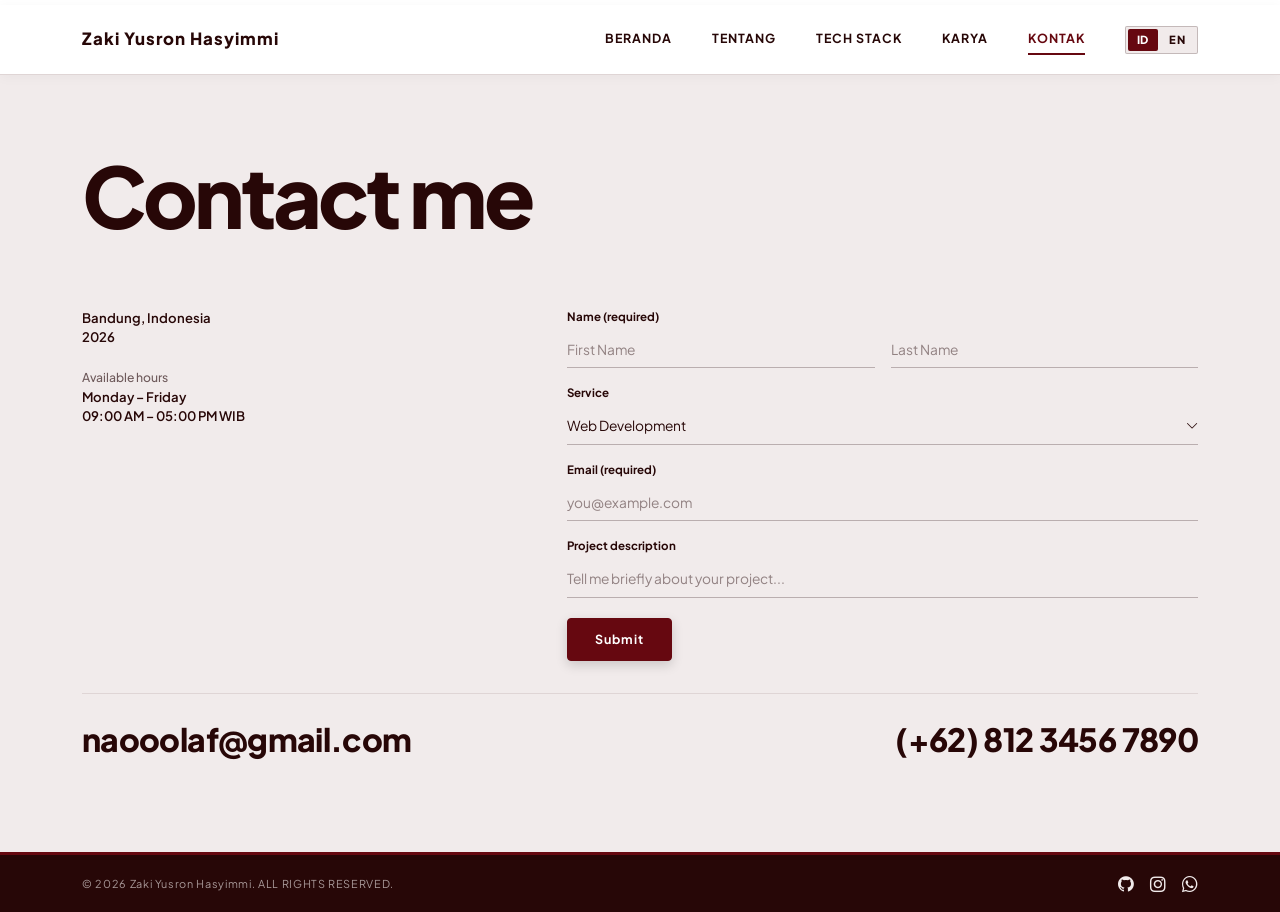
==== commit 3a7ee646: "Switch footer to light stone theme and replace LinkedIn with Instagram" ====
--- a/contact.html
+++ b/contact.html
@@ -238,8 +238,13 @@
             <a href="https://github.com/zysrnh" target="_blank" rel="noopener noreferrer" aria-label="GitHub">
               <i class="bi bi-github"></i>
             </a>
-            <a href="https://linkedin.com" target="_blank" rel="noopener noreferrer" aria-label="LinkedIn">
-              <i class="bi bi-linkedin"></i>
+            <a
+              href="https://www.instagram.com/yrsnhh_?cplk=MWlnZGRrOWpvcnQ5Yw=="
+              target="_blank"
+              rel="noopener noreferrer"
+              aria-label="Instagram"
+            >
+              <i class="bi bi-instagram"></i>
             </a>
             <a href="https://wa.me/6281234567890" target="_blank" rel="noopener noreferrer" aria-label="WhatsApp">
               <i class="bi bi-whatsapp"></i>
--- a/assets/css/style.css
+++ b/assets/css/style.css
@@ -3115,8 +3115,39 @@
 }
 
 /* ==================== INDEX CTA & 3-COLUMN FOOTER ==================== */
-.contact-page-shell .site-footer {
-  border-top: 1px solid rgba(241, 235, 235, 0.14);
+#contactShell .site-footer {
+  background-color: var(--stone);
+  color: var(--dark-red);
+  border-top: 3px solid var(--deep-red);
+}
+
+#contactShell .footer-main-row {
+  border-bottom-color: var(--line);
+}
+
+#contactShell .footer-name {
+  color: var(--dark-red);
+}
+
+#contactShell .footer-bio {
+  color: rgba(39, 7, 7, 0.78);
+}
+
+#contactShell .footer-col-title {
+  color: var(--muted);
+}
+
+#contactShell .footer-col-links a {
+  color: var(--dark-red);
+}
+
+#contactShell .footer-col-links a:hover {
+  color: var(--deep-red);
+  text-decoration-color: var(--deep-red);
+}
+
+#contactShell .footer-copy {
+  color: var(--muted);
 }
 
 .cta-typo-section {
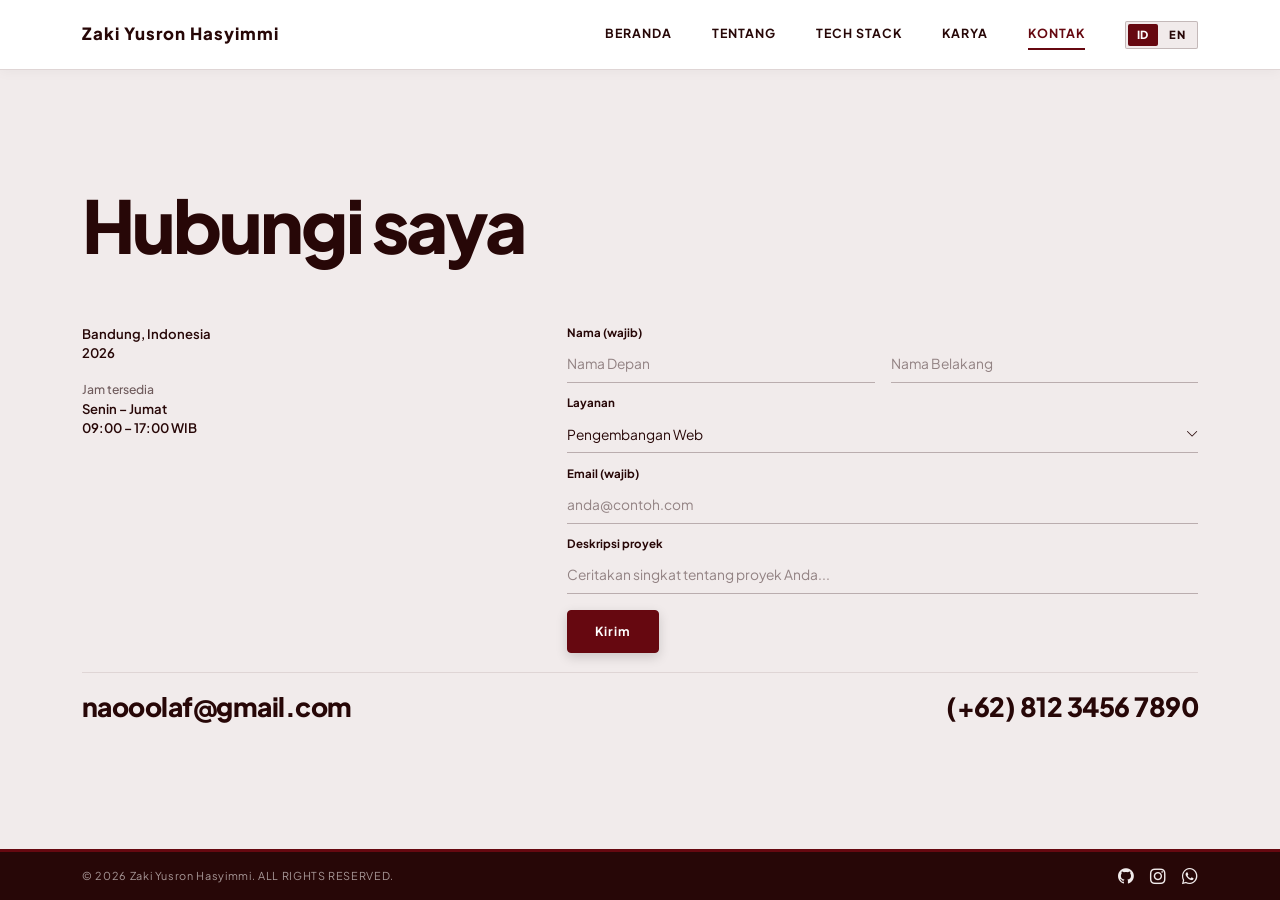
==== commit 3fd2d55b: "Refine contact transition, compact layout, and ID/EN sync" ====
--- a/contact.html
+++ b/contact.html
@@ -29,7 +29,7 @@
     (function () {
       var reducedMotion = window.matchMedia && window.matchMedia("(prefers-reduced-motion: reduce)").matches;
       if (!reducedMotion) {
-        document.documentElement.classList.add("is-page-entering");
+        document.documentElement.classList.add("is-page-entering", "is-page-entering-soft");
       }
     })();
   </script>
@@ -89,7 +89,7 @@
     <main class="cta-section">
       <div class="container">
         <!-- Giant Editorial Title -->
-        <h1 class="contact-giant-title">Contact me</h1>
+        <h1 class="contact-giant-title" data-i18n="contact.heading">Contact me</h1>
 
         <!-- 2-Column Middle: Info Left + Underline Form Right -->
         <div class="row g-4 g-lg-5 align-items-start mt-1">
@@ -101,9 +101,9 @@
               </div>
 
               <div class="contact-info-block">
-                <p class="contact-info-muted mb-0">Available hours</p>
-                <p class="contact-info-text mb-0">Monday &ndash; Friday</p>
-                <p class="contact-info-text mb-0">09:00 AM &ndash; 05:00 PM WIB</p>
+                <p class="contact-info-muted mb-0" data-i18n="contact.hoursLabel">Available hours</p>
+                <p class="contact-info-text mb-0" data-i18n="contact.hoursDays">Monday &ndash; Friday</p>
+                <p class="contact-info-text mb-0" data-i18n="contact.hoursTime">09:00 AM &ndash; 05:00 PM WIB</p>
               </div>
             </div>
           </div>
@@ -111,7 +111,7 @@
           <div class="col-lg-7">
             <form id="editorialContactForm" class="editorial-contact-form" novalidate>
               <div class="mb-3">
-                <span class="editorial-field-label">Name (required)</span>
+                <span class="editorial-field-label" data-i18n="contact.nameLabel">Name (required)</span>
                 <div class="row g-3">
                   <div class="col-sm-6">
                     <input
@@ -119,6 +119,7 @@
                       id="edFirstName"
                       class="editorial-underline-input"
                       placeholder="First Name"
+                      data-i18n-placeholder="contact.firstNamePh"
                       required
                     />
                   </div>
@@ -128,13 +129,14 @@
                       id="edLastName"
                       class="editorial-underline-input"
                       placeholder="Last Name"
+                      data-i18n-placeholder="contact.lastNamePh"
                     />
                   </div>
                 </div>
               </div>
 
               <div class="mb-3">
-                <label class="editorial-field-label" id="serviceDropdownLabelText">Service</label>
+                <label class="editorial-field-label" id="serviceDropdownLabelText" data-i18n="contact.serviceLabel">Service</label>
                 <div class="service-dropdown" id="serviceDropdown">
                   <input type="hidden" id="edService" value="Web Development" />
                   <button
@@ -145,31 +147,31 @@
                     aria-expanded="false"
                     aria-labelledby="serviceDropdownLabelText serviceDropdownLabel"
                   >
-                    <span id="serviceDropdownLabel">Web Development</span>
+                    <span id="serviceDropdownLabel" data-i18n="contact.service1">Web Development</span>
                     <i class="bi bi-chevron-down service-dropdown-caret" aria-hidden="true"></i>
                   </button>
                   <ul class="service-dropdown-menu list-unstyled mb-0" role="listbox">
                     <li>
                       <button type="button" class="service-dropdown-item is-selected" data-value="Web Development" role="option" aria-selected="true">
-                        <span>Web Development</span>
+                        <span data-i18n="contact.service1">Web Development</span>
                         <i class="bi bi-check2" aria-hidden="true"></i>
                       </button>
                     </li>
                     <li>
                       <button type="button" class="service-dropdown-item" data-value="UI/UX Design" role="option" aria-selected="false">
-                        <span>UI/UX Design</span>
+                        <span data-i18n="contact.service2">UI/UX Design</span>
                         <i class="bi bi-check2" aria-hidden="true"></i>
                       </button>
                     </li>
                     <li>
                       <button type="button" class="service-dropdown-item" data-value="Fullstack Laravel" role="option" aria-selected="false">
-                        <span>Fullstack Laravel</span>
+                        <span data-i18n="contact.service3">Fullstack Laravel</span>
                         <i class="bi bi-check2" aria-hidden="true"></i>
                       </button>
                     </li>
                     <li>
                       <button type="button" class="service-dropdown-item" data-value="Consultation" role="option" aria-selected="false">
-                        <span>Consultation</span>
+                        <span data-i18n="contact.service4">Consultation</span>
                         <i class="bi bi-check2" aria-hidden="true"></i>
                       </button>
                     </li>
@@ -178,23 +180,25 @@
               </div>
 
               <div class="mb-3">
-                <label for="edEmail" class="editorial-field-label">Email (required)</label>
+                <label for="edEmail" class="editorial-field-label" data-i18n="contact.emailLabel">Email (required)</label>
                 <input
                   type="email"
                   id="edEmail"
                   class="editorial-underline-input"
                   placeholder="you@example.com"
+                  data-i18n-placeholder="contact.emailPh"
                   required
                 />
               </div>
 
               <div class="mb-3">
-                <label for="edProjectDesc" class="editorial-field-label">Project description</label>
+                <label for="edProjectDesc" class="editorial-field-label" data-i18n="contact.descLabel">Project description</label>
                 <input
                   type="text"
                   id="edProjectDesc"
                   class="editorial-underline-input"
                   placeholder="Tell me briefly about your project..."
+                  data-i18n-placeholder="contact.descPh"
                   required
                 />
               </div>
@@ -206,7 +210,7 @@
                 aria-live="polite"
               ></div>
 
-              <button type="submit" class="btn btn-solid-dark mt-1">Submit</button>
+              <button type="submit" class="btn btn-solid-dark mt-1"><span data-i18n="contact.submit">Submit</span></button>
             </form>
           </div>
         </div>
@@ -286,7 +290,7 @@
   </nav>
 
   <!-- ==================== EDITORIAL PAGE TRANSITION CURTAIN ==================== -->
-  <div id="pageTransitionCurtain" class="page-transition-curtain" aria-hidden="true">
+  <div id="pageTransitionCurtain" class="page-transition-curtain page-transition-curtain--soft" aria-hidden="true">
     <div class="page-transition-accent"></div>
     <div class="page-transition-panel">
       <span class="page-transition-tag">PORTFOLIO // 2026</span>
--- a/assets/css/style.css
+++ b/assets/css/style.css
@@ -2902,27 +2902,32 @@
   background-color: var(--dark-red);
 }
 
+body[data-page="contact"] .contact-page-shell {
+  min-height: calc(100vh - 70px);
+  min-height: calc(100svh - 70px);
+}
+
 .cta-section {
   background-color: var(--stone);
   flex: 1;
   display: flex;
   align-items: center;
-  padding: 1.75rem 0;
+  padding: 1.15rem 0;
 }
 
 .contact-giant-title {
-  font-size: clamp(2.8rem, 7vw, 5.25rem);
+  font-size: clamp(2.4rem, 5.8vw, 4.55rem);
   font-weight: 800;
   letter-spacing: -0.04em;
   line-height: 0.95;
   color: var(--dark-red);
-  margin: 0 0 1.5rem;
+  margin: 0 0 1.05rem;
 }
 
 .contact-info-stack {
   display: flex;
   flex-direction: column;
-  gap: 1.35rem;
+  gap: 1.1rem;
 }
 
 .contact-info-text {
@@ -2944,7 +2949,51 @@
   font-size: 0.72rem;
   font-weight: 700;
   color: var(--dark-red);
-  margin-bottom: 0.35rem;
+  margin-bottom: 0.25rem;
+}
+
+.editorial-contact-form .mb-3 {
+  margin-bottom: 0.72rem !important;
+}
+
+.editorial-contact-form .btn-solid-dark {
+  position: relative;
+  overflow: hidden;
+  isolation: isolate;
+  transition: border-color 0.22s ease, color 0.22s ease, transform 0.16s cubic-bezier(0.22, 1, 0.36, 1);
+}
+
+.editorial-contact-form .btn-solid-dark::before {
+  content: "";
+  position: absolute;
+  inset: 0;
+  z-index: 0;
+  background-color: var(--dark-red);
+  transform: scaleX(0);
+  transform-origin: right center;
+  transition: transform 0.34s cubic-bezier(0.16, 1, 0.3, 1);
+}
+
+.editorial-contact-form .btn-solid-dark > * {
+  position: relative;
+  z-index: 1;
+}
+
+.editorial-contact-form .btn-solid-dark:hover::before,
+.editorial-contact-form .btn-solid-dark:focus-visible::before {
+  transform: scaleX(1);
+  transform-origin: left center;
+}
+
+.editorial-contact-form .btn-solid-dark:hover,
+.editorial-contact-form .btn-solid-dark:focus-visible {
+  background-color: var(--deep-red);
+  border-color: var(--dark-red);
+  color: var(--stone);
+}
+
+.editorial-contact-form .btn-solid-dark:active {
+  transform: translateY(1px) scale(0.96);
 }
 
 .editorial-underline-input {
@@ -3055,13 +3104,13 @@
 }
 
 .contact-big-row {
-  margin-top: 2rem;
-  padding-top: 1.25rem;
+  margin-top: 1.15rem;
+  padding-top: 0.85rem;
   border-top: 1px solid var(--line);
 }
 
 .contact-big-link {
-  font-size: clamp(1.25rem, 2.5vw, 2rem);
+  font-size: clamp(1.1rem, 2.2vw, 1.65rem);
   font-weight: 800;
   letter-spacing: -0.02em;
   color: var(--dark-red);
@@ -3073,11 +3122,45 @@
   color: var(--deep-red);
 }
 
+/* Contact Page Subtle Entrance & Compact Footer Fit */
+@keyframes contactFadeRise {
+  0% {
+    opacity: 0;
+    transform: translate3d(0, 14px, 0);
+  }
+  100% {
+    opacity: 1;
+    transform: translate3d(0, 0, 0);
+  }
+}
+
+body[data-page="contact"] .contact-giant-title {
+  animation: contactFadeRise 0.56s cubic-bezier(0.16, 1, 0.3, 1) 0.04s both;
+}
+
+body[data-page="contact"] .contact-info-stack {
+  animation: contactFadeRise 0.58s cubic-bezier(0.16, 1, 0.3, 1) 0.1s both;
+}
+
+body[data-page="contact"] .editorial-contact-form {
+  animation: contactFadeRise 0.6s cubic-bezier(0.16, 1, 0.3, 1) 0.14s both;
+}
+
+body[data-page="contact"] .contact-big-row {
+  animation: contactFadeRise 0.58s cubic-bezier(0.16, 1, 0.3, 1) 0.2s both;
+}
+
 /* ==================== MINIMAL EDITORIAL FOOTER ==================== */
 .site-footer {
   background-color: var(--dark-red);
   color: var(--stone);
   border-top: 3px solid var(--deep-red);
+}
+
+body[data-page="contact"] .site-footer {
+  padding-top: 0.72rem !important;
+  padding-bottom: 0.72rem !important;
+  animation: contactFadeRise 0.54s cubic-bezier(0.16, 1, 0.3, 1) 0.24s both;
 }
 
 .footer-nav-links a {
@@ -3536,6 +3619,21 @@
   color: rgba(241, 235, 235, 0.78);
 }
 
+/* Soft Fade Variant (for Contact navigation without Project banner) */
+.page-transition-curtain--soft .page-transition-accent,
+.page-transition-curtain--soft .page-transition-tag,
+html.is-page-entering-soft .page-transition-accent,
+html.is-page-entering-soft .page-transition-tag {
+  display: none;
+}
+
+.page-transition-curtain--soft .page-transition-panel,
+html.is-page-entering-soft .page-transition-panel {
+  background-color: var(--stone);
+  transform: translate3d(0, 0, 0);
+  opacity: 0;
+}
+
 html.is-page-entering .page-transition-curtain {
   visibility: visible;
   pointer-events: auto;
@@ -3546,6 +3644,10 @@
   transform: translate3d(0, 0, 0);
 }
 
+html.is-page-entering.is-page-entering-soft .page-transition-panel {
+  opacity: 1;
+}
+
 .page-transition-curtain.is-curtain-in {
   visibility: visible;
   pointer-events: auto;
@@ -3559,6 +3661,13 @@
   animation: pageCurtainCover 0.31s cubic-bezier(0.76, 0, 0.24, 1) 0.04s forwards;
 }
 
+.page-transition-curtain.page-transition-curtain--soft.is-curtain-in .page-transition-panel {
+  animation: none;
+  transform: translate3d(0, 0, 0);
+  transition: opacity 0.22s ease;
+  opacity: 1;
+}
+
 .page-transition-curtain.is-curtain-out {
   visibility: visible;
 }
@@ -3569,6 +3678,13 @@
 
 .page-transition-curtain.is-curtain-out .page-transition-accent {
   animation: pageCurtainReveal 0.44s cubic-bezier(0.16, 1, 0.3, 1) 0.05s forwards;
+}
+
+.page-transition-curtain.page-transition-curtain--soft.is-curtain-out .page-transition-panel {
+  animation: none;
+  transform: translate3d(0, 0, 0);
+  transition: opacity 0.32s ease;
+  opacity: 0;
 }
 
 @keyframes pageCurtainCover {
@@ -4904,7 +5020,12 @@
   .project-fullscreen-modal.is-project-switch .project-fullscreen-desc,
   .project-fullscreen-modal.is-project-switch .project-fullscreen-stack-row .slide-stack-tag,
   .page-transition-curtain .page-transition-accent,
-  .page-transition-curtain .page-transition-panel {
+  .page-transition-curtain .page-transition-panel,
+  body[data-page="contact"] .contact-giant-title,
+  body[data-page="contact"] .contact-info-stack,
+  body[data-page="contact"] .editorial-contact-form,
+  body[data-page="contact"] .contact-big-row,
+  body[data-page="contact"] .site-footer {
     animation: none !important;
   }
 
@@ -4922,6 +5043,8 @@
   .project-fullscreen-back::before,
   .project-fullscreen-github-btn::before,
   .cta-typo-actions .btn::before,
+  .editorial-contact-form .btn-solid-dark::before,
+  .page-transition-curtain.page-transition-curtain--soft .page-transition-panel,
   .site-preloader,
   .site-preloader-pane,
   .site-preloader-card,
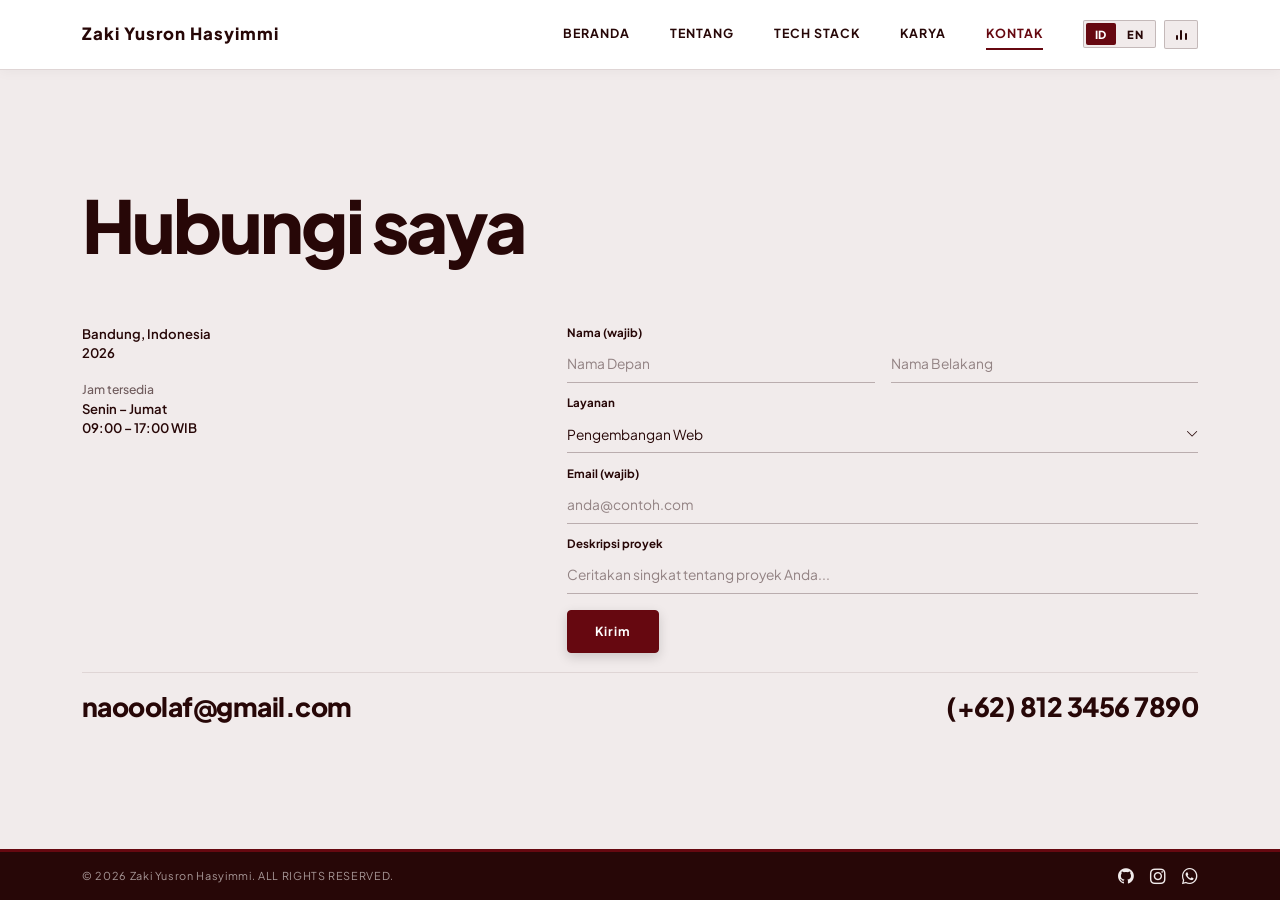
==== commit 610a93d4: "Add background audio player with cross-page controls" ====
--- a/contact.html
+++ b/contact.html
@@ -73,9 +73,22 @@
               <a class="nav-link active" aria-current="page" href="contact.html" data-i18n="nav.contact">KONTAK</a>
             </li>
             <li class="nav-item ms-lg-2 pt-2 pt-lg-0">
-              <div class="lang-switcher" role="group" aria-label="Pilih bahasa" data-i18n-aria="lang.groupAria">
-                <button type="button" class="lang-btn is-active" data-lang="id" aria-pressed="true">ID</button>
-                <button type="button" class="lang-btn" data-lang="en" aria-pressed="false">EN</button>
+              <div class="d-flex align-items-center gap-2">
+                <div class="lang-switcher" role="group" aria-label="Pilih bahasa" data-i18n-aria="lang.groupAria">
+                  <button type="button" class="lang-btn is-active" data-lang="id" aria-pressed="true">ID</button>
+                  <button type="button" class="lang-btn" data-lang="en" aria-pressed="false">EN</button>
+                </div>
+                <button
+                  type="button"
+                  id="audioToggleBtn"
+                  class="audio-toggle-btn"
+                  aria-label="Putar atau bisukan musik latar"
+                  aria-pressed="false"
+                  data-i18n-aria="audio.toggleAria"
+                  data-audio-toggle
+                >
+                  <span class="audio-eq" aria-hidden="true"><span></span><span></span><span></span></span>
+                </button>
               </div>
             </li>
           </ul>
@@ -289,6 +302,35 @@
     </div>
   </nav>
 
+  <!-- ==================== BACK TO TOP BUTTON ==================== -->
+  <button
+    type="button"
+    id="scrollTopBtn"
+    class="scroll-top-btn"
+    aria-label="Kembali ke atas"
+    data-i18n-aria="common.scrollTopAria"
+  >
+    <span class="scroll-top-btn-progress" aria-hidden="true"></span>
+    <i class="bi bi-arrow-up scroll-top-btn-icon" aria-hidden="true"></i>
+  </button>
+
+  <!-- ==================== MOBILE FLOATING AUDIO TOGGLE ==================== -->
+  <button
+    type="button"
+    id="audioFloatBtn"
+    class="audio-float-btn"
+    aria-label="Putar atau bisukan musik latar"
+    aria-pressed="false"
+    data-i18n-aria="audio.toggleAria"
+    data-audio-toggle
+  >
+    <span class="audio-eq" aria-hidden="true"><span></span><span></span><span></span></span>
+  </button>
+
+  <audio id="bgAudio" loop preload="metadata" aria-hidden="true">
+    <source src="assets/audio/bgm.m4a" type="audio/mp4" />
+  </audio>
+
   <!-- ==================== EDITORIAL PAGE TRANSITION CURTAIN ==================== -->
   <div id="pageTransitionCurtain" class="page-transition-curtain page-transition-curtain--soft" aria-hidden="true">
     <div class="page-transition-accent"></div>
--- a/assets/css/style.css
+++ b/assets/css/style.css
@@ -344,6 +344,16 @@
   opacity: 0 !important;
 }
 
+.hero-section.is-hero-armed:not(.is-hero-play) .hero-word-solid,
+.hero-section.is-hero-armed:not(.is-hero-play) .hero-word-outline,
+.hero-section.is-hero-armed:not(.is-hero-play) .hero-portrait-img,
+.hero-section.is-hero-armed:not(.is-hero-play) .hero-inner > .hero-meta,
+.hero-section.is-hero-armed:not(.is-hero-play) .hero-arrow-link,
+.hero-section.is-hero-armed:not(.is-hero-play) .hero-ambient-bg,
+.hero-section.is-hero-armed:not(.is-hero-play) .hero-bg-rings {
+  opacity: 0;
+}
+
 /* Primary CTA: Deep Red */
 .btn-solid-dark {
   background-color: var(--deep-red);
@@ -527,8 +537,208 @@
   color: var(--white);
 }
 
+/* ==================== BACKGROUND AUDIO TOGGLE ==================== */
+.audio-toggle-btn {
+  display: inline-flex;
+  align-items: center;
+  justify-content: center;
+  height: 29px;
+  min-width: 34px;
+  padding: 0 0.5rem;
+  background-color: var(--stone);
+  border: 1px solid rgba(39, 7, 7, 0.22);
+  border-radius: 2px;
+  color: var(--dark-red);
+  cursor: pointer;
+  transition: background-color 0.18s ease, border-color 0.18s ease, color 0.18s ease, transform 0.14s ease;
+}
+
+.audio-toggle-btn:hover,
+.audio-toggle-btn:focus-visible {
+  background-color: rgba(102, 8, 16, 0.09);
+  border-color: var(--deep-red);
+  outline: none;
+}
+
+.audio-toggle-btn.is-playing {
+  background-color: var(--deep-red);
+  border-color: var(--deep-red);
+  color: var(--white);
+}
+
+.audio-toggle-btn.is-playing:hover,
+.audio-toggle-btn.is-playing:focus-visible {
+  background-color: var(--dark-red);
+  border-color: var(--dark-red);
+}
+
+.audio-toggle-btn:active {
+  transform: scale(0.95);
+}
+
+.audio-float-btn {
+  display: none;
+}
+
+.audio-eq {
+  display: inline-flex;
+  align-items: flex-end;
+  justify-content: center;
+  gap: 2.5px;
+  height: 12px;
+}
+
+.audio-eq span {
+  display: block;
+  width: 2px;
+  background-color: currentColor;
+  border-radius: 1px;
+  transform-origin: bottom center;
+}
+
+.audio-eq span:nth-child(1) {
+  height: 5px;
+}
+
+.audio-eq span:nth-child(2) {
+  height: 10px;
+}
+
+.audio-eq span:nth-child(3) {
+  height: 7px;
+}
+
+.audio-toggle-btn.is-playing .audio-eq span,
+.audio-float-btn.is-playing .audio-eq span {
+  animation: audioEqPulse 0.85s ease-in-out infinite alternate;
+}
+
+.audio-toggle-btn.is-playing .audio-eq span:nth-child(2),
+.audio-float-btn.is-playing .audio-eq span:nth-child(2) {
+  animation-duration: 0.62s;
+  animation-delay: -0.25s;
+}
+
+.audio-toggle-btn.is-playing .audio-eq span:nth-child(3),
+.audio-float-btn.is-playing .audio-eq span:nth-child(3) {
+  animation-duration: 0.98s;
+  animation-delay: -0.45s;
+}
+
+@keyframes audioEqPulse {
+  0% {
+    height: 3px;
+  }
+  100% {
+    height: 12px;
+  }
+}
+
+html.is-preloading .audio-float-btn {
+  opacity: 0 !important;
+  visibility: hidden !important;
+  pointer-events: none !important;
+}
+
 .mobile-app-bar {
   display: none;
+}
+
+/* ==================== BACK TO TOP BUTTON ==================== */
+.scroll-top-btn {
+  position: fixed;
+  right: 1.5rem;
+  bottom: 1.5rem;
+  z-index: 1025;
+  width: 44px;
+  height: 44px;
+  padding: 0;
+  display: inline-flex;
+  align-items: center;
+  justify-content: center;
+  overflow: hidden;
+  border-radius: 4px;
+  background-color: var(--deep-red);
+  color: var(--white);
+  border: 1.5px solid rgba(241, 235, 235, 0.72);
+  box-shadow: var(--shadow-btn);
+  cursor: pointer;
+  opacity: 0;
+  visibility: hidden;
+  pointer-events: none;
+  transform: translate3d(0, 14px, 0);
+  transition:
+    opacity 0.24s ease,
+    visibility 0.24s ease,
+    transform 0.28s cubic-bezier(0.16, 1, 0.3, 1),
+    border-color 0.2s ease,
+    box-shadow 0.2s ease;
+}
+
+.scroll-top-btn::before {
+  content: "";
+  position: absolute;
+  inset: 0;
+  background-color: var(--dark-red);
+  transform: translateY(100%);
+  transition: transform 0.24s cubic-bezier(0.16, 1, 0.3, 1);
+  z-index: 0;
+}
+
+.scroll-top-btn-icon {
+  position: relative;
+  z-index: 1;
+  font-size: 1.15rem;
+  line-height: 1;
+  transition: transform 0.22s ease;
+}
+
+.scroll-top-btn-progress {
+  position: absolute;
+  left: 0;
+  right: 0;
+  bottom: 0;
+  height: 3px;
+  background-color: var(--stone);
+  transform-origin: left center;
+  transform: scaleX(var(--scroll-progress, 0));
+  transition: transform 0.08s linear;
+  z-index: 2;
+  pointer-events: none;
+}
+
+.scroll-top-btn.is-visible {
+  opacity: 1;
+  visibility: visible;
+  pointer-events: auto;
+  transform: translate3d(0, 0, 0);
+}
+
+.scroll-top-btn.is-visible:hover,
+.scroll-top-btn.is-visible:focus-visible {
+  border-color: var(--stone);
+  box-shadow: var(--shadow-hover);
+  outline: none;
+}
+
+.scroll-top-btn.is-visible:hover::before,
+.scroll-top-btn.is-visible:focus-visible::before {
+  transform: translateY(0);
+}
+
+.scroll-top-btn.is-visible:hover .scroll-top-btn-icon,
+.scroll-top-btn.is-visible:focus-visible .scroll-top-btn-icon {
+  transform: translateY(-2px);
+}
+
+.scroll-top-btn.is-visible:active {
+  transform: translate3d(0, 1px, 0) scale(0.96);
+}
+
+html.is-preloading .scroll-top-btn {
+  opacity: 0 !important;
+  visibility: hidden !important;
+  pointer-events: none !important;
 }
 
 /* ==================== HERO SECTION (Dark Red + Stone + Deep Red) ==================== */
@@ -1049,7 +1259,7 @@
 @keyframes aboutCardRise {
   0% {
     opacity: 0;
-    transform: translate3d(0, 32px, 0);
+    transform: translate3d(0, calc(var(--scroll-enter-dir, 1) * 32px), 0);
   }
   100% {
     opacity: 1;
@@ -1885,6 +2095,38 @@
   height: 100%;
   pointer-events: none;
   z-index: 1;
+}
+
+/* Scroll-triggered entrance for Skills section */
+.skills-section.is-skills-ready:not(.is-skills-play) .skills-top-bar,
+.skills-section.is-skills-ready:not(.is-skills-play) .skills-backdrop-word,
+.skills-section.is-skills-ready:not(.is-skills-play) .skills-bg-reticle,
+.skills-section.is-skills-ready:not(.is-skills-play) .orbit-showcase {
+  opacity: 0;
+}
+
+.skills-section.is-skills-play .skills-bg-reticle,
+.skills-section.is-skills-play .skills-backdrop-word {
+  animation: aboutBgReveal 0.65s ease 0.04s backwards;
+}
+
+.skills-section.is-skills-play .skills-top-bar {
+  animation: projectEnterRise 0.58s cubic-bezier(0.16, 1, 0.3, 1) 0.06s backwards;
+}
+
+.skills-section.is-skills-play .orbit-showcase {
+  animation: skillsOrbitEnter 0.76s cubic-bezier(0.16, 1, 0.3, 1) 0.12s backwards;
+}
+
+@keyframes skillsOrbitEnter {
+  0% {
+    opacity: 0;
+    transform: translate3d(0, calc(var(--scroll-enter-dir, 1) * 28px), 0) scale(0.94);
+  }
+  100% {
+    opacity: 1;
+    transform: translate3d(0, 0, 0) scale(1);
+  }
 }
 
 .skills-orbit-center {
@@ -4197,7 +4439,7 @@
   0% {
     opacity: 0.1;
     clip-path: inset(0 0 100% 0);
-    transform: translate3d(0, 34px, 0);
+    transform: translate3d(0, calc(var(--scroll-enter-dir, 1) * 30px), 0);
   }
   25% {
     opacity: 1;
@@ -4212,7 +4454,7 @@
 @keyframes projectEnterRise {
   0% {
     opacity: 0;
-    transform: translate3d(0, 26px, 0);
+    transform: translate3d(0, calc(var(--scroll-enter-dir, 1) * 26px), 0);
   }
   100% {
     opacity: 1;
@@ -4387,22 +4629,39 @@
     display: grid;
     grid-template-columns: repeat(5, minmax(0, 1fr)) auto;
     align-items: stretch;
-    padding: 0 0.35rem 0 0.2rem;
+    padding: 0 0.65rem 0 0.35rem;
   }
 
   .mobile-app-lang {
+    position: relative;
+    align-self: center;
     display: flex;
     flex-direction: column;
     justify-content: center;
-    gap: 3px;
-    padding-left: 0.4rem;
-    margin-left: 0.1rem;
-    border-left: 1px solid var(--line);
+    gap: 2px;
+    padding: 2px;
+    margin-left: 0.45rem;
+    background-color: var(--stone);
+    border: 1px solid rgba(39, 7, 7, 0.18);
+    border-radius: 3px;
+  }
+
+  .mobile-app-lang::before {
+    content: "";
+    position: absolute;
+    left: -0.28rem;
+    top: 4px;
+    bottom: 4px;
+    width: 1px;
+    background-color: var(--line);
   }
 
   .mobile-app-lang .lang-btn {
-    font-size: 0.62rem;
-    padding: 0.24rem 0.42rem;
+    font-size: 0.6rem;
+    min-width: 30px;
+    text-align: center;
+    padding: 0.24rem 0.38rem;
+    border-radius: 2px;
   }
 
   .mobile-app-item {
@@ -4414,17 +4673,18 @@
     gap: 0.22rem;
     text-decoration: none;
     color: rgba(39, 7, 7, 0.56);
-    padding: 0.35rem 0.2rem;
-    transition: color 0.18s ease, background-color 0.18s ease, transform 0.14s ease;
+    padding: 0.35rem 0.15rem;
+    transition: color 0.18s ease, transform 0.14s ease;
   }
 
   .mobile-app-item::before {
     content: "";
     position: absolute;
     top: 0;
-    left: 22%;
-    right: 22%;
+    left: 28%;
+    right: 28%;
     height: 2.5px;
+    border-radius: 0 0 2px 2px;
     background-color: var(--deep-red);
     transform: scaleX(0);
     transition: transform 0.22s ease;
@@ -4433,6 +4693,7 @@
   .mobile-app-item i {
     font-size: 1.15rem;
     line-height: 1;
+    transition: transform 0.18s ease;
   }
 
   .mobile-app-label {
@@ -4459,12 +4720,49 @@
     transform: scaleX(1);
   }
 
-  .mobile-app-item.is-active {
-    background-color: rgba(102, 8, 16, 0.045);
+  .mobile-app-item.is-active i {
+    transform: translateY(-1px);
   }
 
   .mobile-app-item.is-active .mobile-app-label {
     font-weight: 800;
+  }
+
+  .scroll-top-btn {
+    right: 0.75rem;
+    bottom: calc(74px + env(safe-area-inset-bottom, 0px));
+    width: 38px;
+    height: 38px;
+  }
+
+  .audio-float-btn {
+    position: fixed;
+    right: 0.75rem;
+    bottom: calc(120px + env(safe-area-inset-bottom, 0px));
+    z-index: 1025;
+    width: 38px;
+    height: 38px;
+    padding: 0;
+    display: inline-flex;
+    align-items: center;
+    justify-content: center;
+    border-radius: 4px;
+    background-color: var(--dark-red);
+    color: var(--stone);
+    border: 1.5px solid rgba(241, 235, 235, 0.72);
+    box-shadow: var(--shadow-btn);
+    cursor: pointer;
+    transition: background-color 0.2s ease, border-color 0.2s ease, color 0.2s ease, transform 0.14s ease;
+  }
+
+  .audio-float-btn.is-playing {
+    background-color: var(--deep-red);
+    color: var(--white);
+    border-color: var(--stone);
+  }
+
+  .audio-float-btn:active {
+    transform: scale(0.94);
   }
 
   .about-section {
@@ -4711,8 +5009,21 @@
     padding: 1rem 0 !important;
   }
 
+  .hero-section::after {
+    content: "";
+    position: absolute;
+    left: 0;
+    right: 0;
+    bottom: 0;
+    height: 46px;
+    background-color: var(--dark-red);
+    border-top: 1px solid rgba(241, 235, 235, 0.14);
+    z-index: 3;
+    pointer-events: none;
+  }
+
   .hero-inner {
-    padding-bottom: 0.75rem !important;
+    padding-bottom: 0 !important;
   }
 
   .hero-stage {
@@ -4726,7 +5037,8 @@
   }
 
   .hero-portrait-wrap {
-    height: 88%;
+    bottom: 44px;
+    height: 82%;
     width: 100%;
   }
 
@@ -4742,14 +5054,104 @@
   }
 
   .hero-inner > .hero-meta:last-child {
-    background-color: rgba(39, 7, 7, 0.78);
-    padding: 0.4rem 0.7rem;
-    border-radius: 2px;
-  }
-
-  .work-backdrop-word,
+    min-height: 46px;
+    background-color: transparent;
+    padding: 0;
+  }
+
+  .work-backdrop-word {
+    font-size: clamp(4.2rem, 18vw, 7rem);
+  }
+
   .cta-backdrop-word {
-    font-size: clamp(4.2rem, 18vw, 7rem);
+    font-size: clamp(3.6rem, 15vw, 5.4rem);
+  }
+
+  .cta-backdrop-word--top {
+    top: 0.35rem;
+  }
+
+  .cta-backdrop-word--bottom {
+    bottom: 0.2rem;
+  }
+
+  .cta-typo-section {
+    padding: 1.8rem 0 1.65rem;
+  }
+
+  .cta-typo-rule {
+    margin-bottom: 0.85rem;
+  }
+
+  .cta-typo-heading {
+    font-size: clamp(1.6rem, 6.4vw, 2.2rem);
+    line-height: 1.12;
+    margin-bottom: 0.65rem !important;
+  }
+
+  .cta-typo-desc {
+    font-size: 0.84rem;
+    line-height: 1.48;
+    margin-bottom: 1.15rem !important;
+  }
+
+  .cta-typo-actions .btn {
+    padding: 0.62rem 1.2rem;
+    font-size: 0.72rem;
+  }
+
+  #contactShell .site-footer {
+    padding-top: 1.1rem !important;
+    padding-bottom: 0.95rem !important;
+  }
+
+  #contactShell .footer-main-row {
+    --bs-gutter-y: 0.9rem;
+    padding-bottom: 0.75rem !important;
+  }
+
+  #contactShell .footer-name {
+    font-size: 0.92rem;
+    margin-bottom: 0.22rem !important;
+  }
+
+  #contactShell .footer-bio {
+    font-size: 0.74rem;
+    line-height: 1.45;
+  }
+
+  #contactShell .footer-col-title {
+    font-size: 0.62rem;
+    margin-bottom: 0.38rem;
+  }
+
+  #contactShell .footer-col-links li {
+    margin-bottom: 0.22rem;
+  }
+
+  #contactShell .footer-col-links a {
+    font-size: 0.75rem;
+  }
+
+  #contactShell .footer-bottom-bar {
+    padding-top: 0.65rem !important;
+    padding-right: 3.1rem;
+    row-gap: 0.2rem !important;
+  }
+
+  .footer-copy {
+    font-size: 0.62rem;
+    line-height: 1.35;
+    letter-spacing: 0.04em;
+  }
+
+  body[data-page="contact"] .site-footer {
+    padding-top: 0.7rem !important;
+    padding-bottom: 0.7rem !important;
+  }
+
+  body[data-page="contact"] .site-footer .d-flex {
+    gap: 0.6rem !important;
   }
 
   .portfolio-card {
@@ -4806,9 +5208,27 @@
 }
 
 @media (max-width: 359.98px) {
+  .mobile-app-bar-inner {
+    padding: 0 0.45rem 0 0.25rem;
+  }
+
   .mobile-app-label {
     font-size: 0.54rem;
     letter-spacing: 0.04em;
+  }
+
+  .mobile-app-lang {
+    margin-left: 0.3rem;
+  }
+
+  .mobile-app-lang::before {
+    left: -0.2rem;
+  }
+
+  .mobile-app-lang .lang-btn {
+    min-width: 26px;
+    font-size: 0.56rem;
+    padding: 0.2rem 0.3rem;
   }
 }
 
@@ -4990,6 +5410,10 @@
   .about-section.is-about-play .ramon-right .ramon-abstract-text,
   .about-section.is-about-play .ramon-item-list li,
   .about-section.is-about-play .ramon-right > div:last-child,
+  .skills-section.is-skills-play .skills-bg-reticle,
+  .skills-section.is-skills-play .skills-backdrop-word,
+  .skills-section.is-skills-play .skills-top-bar,
+  .skills-section.is-skills-play .orbit-showcase,
   .work-section.is-work-play .work-ambient-bg,
   .work-section.is-work-play .work-header,
   .work-section.is-work-play .portfolio-marquee-viewport,
@@ -5025,7 +5449,9 @@
   body[data-page="contact"] .contact-info-stack,
   body[data-page="contact"] .editorial-contact-form,
   body[data-page="contact"] .contact-big-row,
-  body[data-page="contact"] .site-footer {
+  body[data-page="contact"] .site-footer,
+  .audio-toggle-btn.is-playing .audio-eq span,
+  .audio-float-btn.is-playing .audio-eq span {
     animation: none !important;
   }
 
@@ -5044,6 +5470,12 @@
   .project-fullscreen-github-btn::before,
   .cta-typo-actions .btn::before,
   .editorial-contact-form .btn-solid-dark::before,
+  .audio-toggle-btn,
+  .audio-float-btn,
+  .scroll-top-btn,
+  .scroll-top-btn::before,
+  .scroll-top-btn-icon,
+  .scroll-top-btn-progress,
   .page-transition-curtain.page-transition-curtain--soft .page-transition-panel,
   .site-preloader,
   .site-preloader-pane,
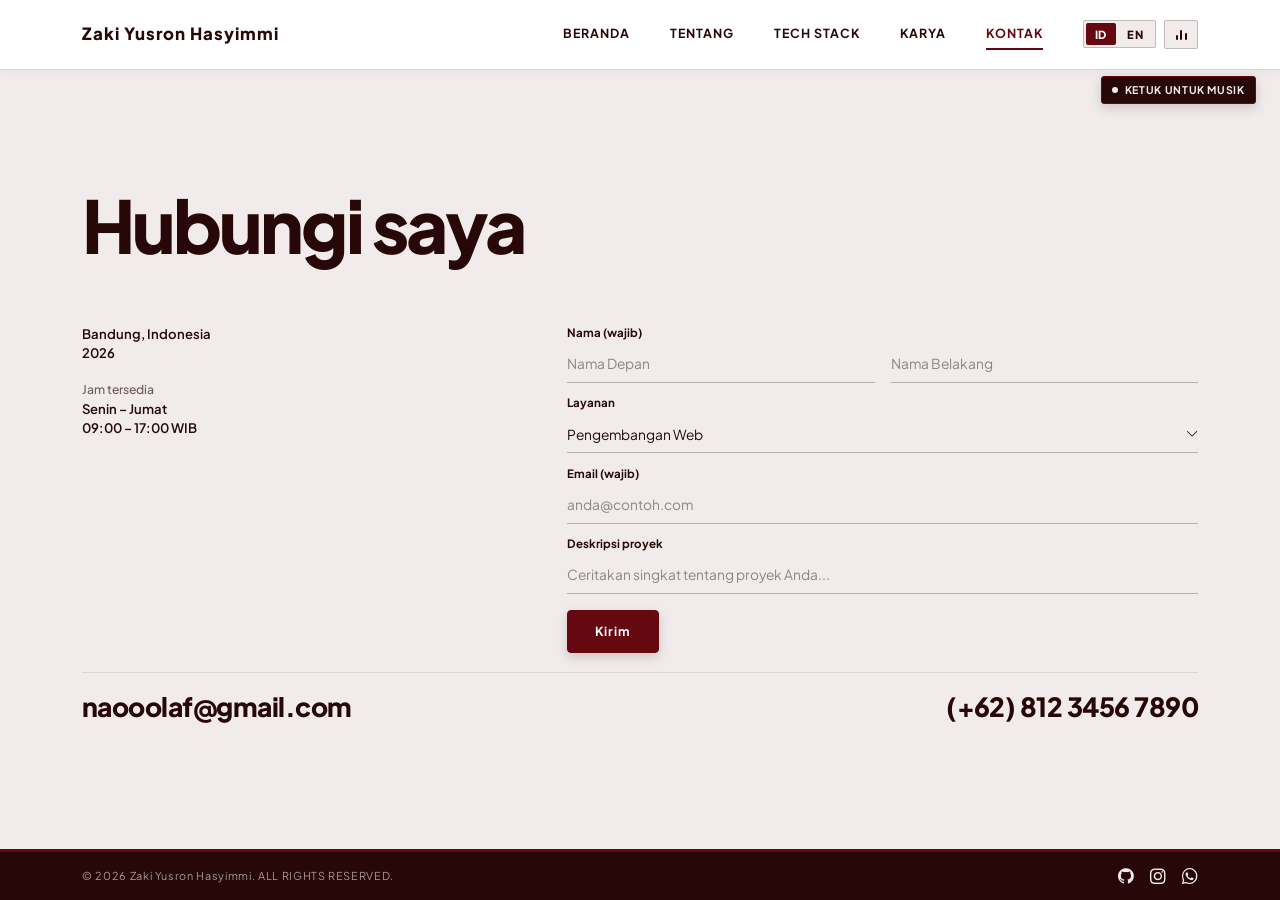
==== commit 65e8af3d: "Add autoplay buffer, gesture fallback, and audio hint pill" ====
--- a/contact.html
+++ b/contact.html
@@ -327,7 +327,19 @@
     <span class="audio-eq" aria-hidden="true"><span></span><span></span><span></span></span>
   </button>
 
-  <audio id="bgAudio" loop preload="metadata" aria-hidden="true">
+  <button
+    type="button"
+    id="audioHint"
+    class="audio-hint"
+    aria-hidden="true"
+    tabindex="-1"
+    data-audio-toggle
+  >
+    <span class="audio-hint-dot" aria-hidden="true"></span>
+    <span data-i18n="audio.hint">Ketuk untuk musik</span>
+  </button>
+
+  <audio id="bgAudio" autoplay loop preload="auto" aria-hidden="true">
     <source src="assets/audio/bgm.m4a" type="audio/mp4" />
   </audio>
 
--- a/assets/css/style.css
+++ b/assets/css/style.css
@@ -634,7 +634,63 @@
   }
 }
 
-html.is-preloading .audio-float-btn {
+.audio-hint {
+  position: fixed;
+  top: 76px;
+  right: 1.5rem;
+  z-index: 1025;
+  height: 28px;
+  padding: 0 0.65rem;
+  display: inline-flex;
+  align-items: center;
+  gap: 0.42rem;
+  background-color: var(--dark-red);
+  color: var(--stone);
+  border: 1px solid var(--deep-red);
+  border-radius: 3px;
+  font-size: 0.66rem;
+  font-weight: 700;
+  letter-spacing: 0.06em;
+  text-transform: uppercase;
+  white-space: nowrap;
+  box-shadow: var(--shadow-btn);
+  cursor: pointer;
+  opacity: 0;
+  visibility: hidden;
+  pointer-events: none;
+  transform: translate3d(0, -6px, 0);
+  transition:
+    opacity 0.22s ease,
+    visibility 0.22s ease,
+    transform 0.24s cubic-bezier(0.16, 1, 0.3, 1),
+    background-color 0.18s ease,
+    color 0.18s ease;
+}
+
+.audio-hint-dot {
+  width: 6px;
+  height: 6px;
+  border-radius: 50%;
+  background-color: var(--stone);
+  flex-shrink: 0;
+}
+
+.audio-hint.is-visible {
+  opacity: 1;
+  visibility: visible;
+  pointer-events: auto;
+  transform: translate3d(0, 0, 0);
+}
+
+.audio-hint:hover,
+.audio-hint:focus-visible {
+  background-color: var(--deep-red);
+  color: var(--white);
+  outline: none;
+}
+
+html.is-preloading .audio-float-btn,
+html.is-preloading .audio-hint {
   opacity: 0 !important;
   visibility: hidden !important;
   pointer-events: none !important;
@@ -4763,6 +4819,19 @@
 
   .audio-float-btn:active {
     transform: scale(0.94);
+  }
+
+  .audio-hint {
+    top: auto;
+    bottom: calc(120px + env(safe-area-inset-bottom, 0px));
+    right: calc(0.75rem + 38px + 0.45rem);
+    height: 38px;
+    border-color: rgba(241, 235, 235, 0.48);
+    transform: translate3d(8px, 0, 0);
+  }
+
+  .audio-hint.is-visible {
+    transform: translate3d(0, 0, 0);
   }
 
   .about-section {
@@ -5472,6 +5541,7 @@
   .editorial-contact-form .btn-solid-dark::before,
   .audio-toggle-btn,
   .audio-float-btn,
+  .audio-hint,
   .scroll-top-btn,
   .scroll-top-btn::before,
   .scroll-top-btn-icon,
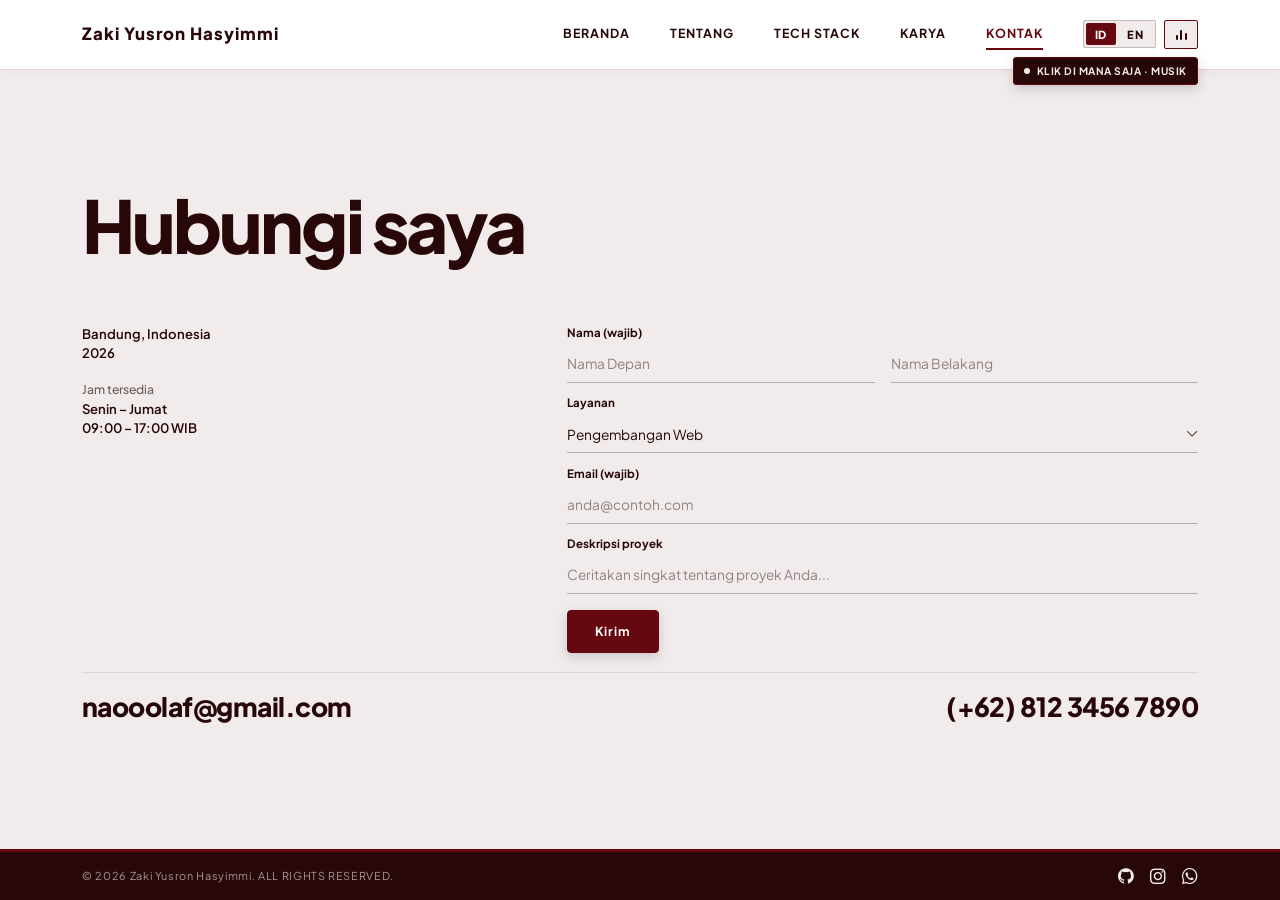
==== commit a7c0d473: "Fix audio loop recovery, reload reset, and desktop hint anchoring" ====
--- a/contact.html
+++ b/contact.html
@@ -336,7 +336,7 @@
     data-audio-toggle
   >
     <span class="audio-hint-dot" aria-hidden="true"></span>
-    <span data-i18n="audio.hint">Ketuk untuk musik</span>
+    <span data-i18n="audio.hint">Klik di mana saja &middot; Musik</span>
   </button>
 
   <audio id="bgAudio" autoplay loop preload="auto" aria-hidden="true">
--- a/assets/css/style.css
+++ b/assets/css/style.css
@@ -634,6 +634,26 @@
   }
 }
 
+@keyframes audioAwaitRing {
+  0%,
+  100% {
+    box-shadow: 0 0 0 0 rgba(102, 8, 16, 0.32);
+  }
+  50% {
+    box-shadow: 0 0 0 4px rgba(102, 8, 16, 0.12);
+  }
+}
+
+.audio-toggle-btn.is-awaiting-gesture:not(.is-playing) {
+  border-color: var(--deep-red);
+  animation: audioAwaitRing 2.1s ease-in-out infinite;
+}
+
+.audio-float-btn.is-awaiting-gesture:not(.is-playing) {
+  border-color: var(--stone);
+  animation: audioAwaitRing 2.1s ease-in-out infinite;
+}
+
 .audio-hint {
   position: fixed;
   top: 76px;
@@ -648,9 +668,9 @@
   color: var(--stone);
   border: 1px solid var(--deep-red);
   border-radius: 3px;
-  font-size: 0.66rem;
+  font-size: 0.64rem;
   font-weight: 700;
-  letter-spacing: 0.06em;
+  letter-spacing: 0.05em;
   text-transform: uppercase;
   white-space: nowrap;
   box-shadow: var(--shadow-btn);
@@ -5520,7 +5540,9 @@
   body[data-page="contact"] .contact-big-row,
   body[data-page="contact"] .site-footer,
   .audio-toggle-btn.is-playing .audio-eq span,
-  .audio-float-btn.is-playing .audio-eq span {
+  .audio-float-btn.is-playing .audio-eq span,
+  .audio-toggle-btn.is-awaiting-gesture,
+  .audio-float-btn.is-awaiting-gesture {
     animation: none !important;
   }
 
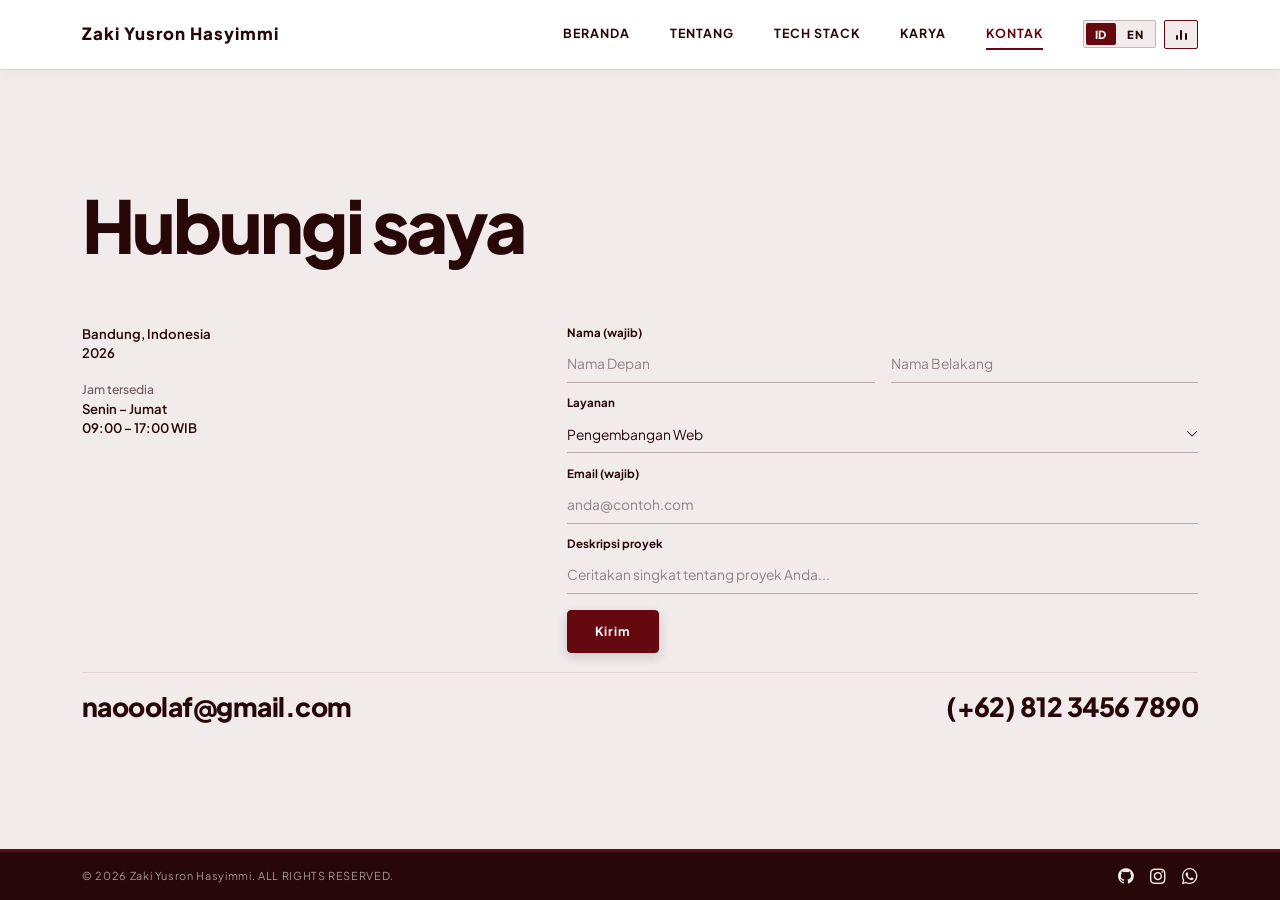
==== commit 24442a68: "Reset audio mute/time on reload, boost volume, and remove hint popup" ====
--- a/contact.html
+++ b/contact.html
@@ -327,18 +327,6 @@
     <span class="audio-eq" aria-hidden="true"><span></span><span></span><span></span></span>
   </button>
 
-  <button
-    type="button"
-    id="audioHint"
-    class="audio-hint"
-    aria-hidden="true"
-    tabindex="-1"
-    data-audio-toggle
-  >
-    <span class="audio-hint-dot" aria-hidden="true"></span>
-    <span data-i18n="audio.hint">Klik di mana saja &middot; Musik</span>
-  </button>
-
   <audio id="bgAudio" autoplay loop preload="auto" aria-hidden="true">
     <source src="assets/audio/bgm.m4a" type="audio/mp4" />
   </audio>
--- a/assets/css/style.css
+++ b/assets/css/style.css
@@ -654,63 +654,7 @@
   animation: audioAwaitRing 2.1s ease-in-out infinite;
 }
 
-.audio-hint {
-  position: fixed;
-  top: 76px;
-  right: 1.5rem;
-  z-index: 1025;
-  height: 28px;
-  padding: 0 0.65rem;
-  display: inline-flex;
-  align-items: center;
-  gap: 0.42rem;
-  background-color: var(--dark-red);
-  color: var(--stone);
-  border: 1px solid var(--deep-red);
-  border-radius: 3px;
-  font-size: 0.64rem;
-  font-weight: 700;
-  letter-spacing: 0.05em;
-  text-transform: uppercase;
-  white-space: nowrap;
-  box-shadow: var(--shadow-btn);
-  cursor: pointer;
-  opacity: 0;
-  visibility: hidden;
-  pointer-events: none;
-  transform: translate3d(0, -6px, 0);
-  transition:
-    opacity 0.22s ease,
-    visibility 0.22s ease,
-    transform 0.24s cubic-bezier(0.16, 1, 0.3, 1),
-    background-color 0.18s ease,
-    color 0.18s ease;
-}
-
-.audio-hint-dot {
-  width: 6px;
-  height: 6px;
-  border-radius: 50%;
-  background-color: var(--stone);
-  flex-shrink: 0;
-}
-
-.audio-hint.is-visible {
-  opacity: 1;
-  visibility: visible;
-  pointer-events: auto;
-  transform: translate3d(0, 0, 0);
-}
-
-.audio-hint:hover,
-.audio-hint:focus-visible {
-  background-color: var(--deep-red);
-  color: var(--white);
-  outline: none;
-}
-
-html.is-preloading .audio-float-btn,
-html.is-preloading .audio-hint {
+html.is-preloading .audio-float-btn {
   opacity: 0 !important;
   visibility: hidden !important;
   pointer-events: none !important;
@@ -4839,19 +4783,6 @@
 
   .audio-float-btn:active {
     transform: scale(0.94);
-  }
-
-  .audio-hint {
-    top: auto;
-    bottom: calc(120px + env(safe-area-inset-bottom, 0px));
-    right: calc(0.75rem + 38px + 0.45rem);
-    height: 38px;
-    border-color: rgba(241, 235, 235, 0.48);
-    transform: translate3d(8px, 0, 0);
-  }
-
-  .audio-hint.is-visible {
-    transform: translate3d(0, 0, 0);
   }
 
   .about-section {
@@ -5563,7 +5494,6 @@
   .editorial-contact-form .btn-solid-dark::before,
   .audio-toggle-btn,
   .audio-float-btn,
-  .audio-hint,
   .scroll-top-btn,
   .scroll-top-btn::before,
   .scroll-top-btn-icon,
